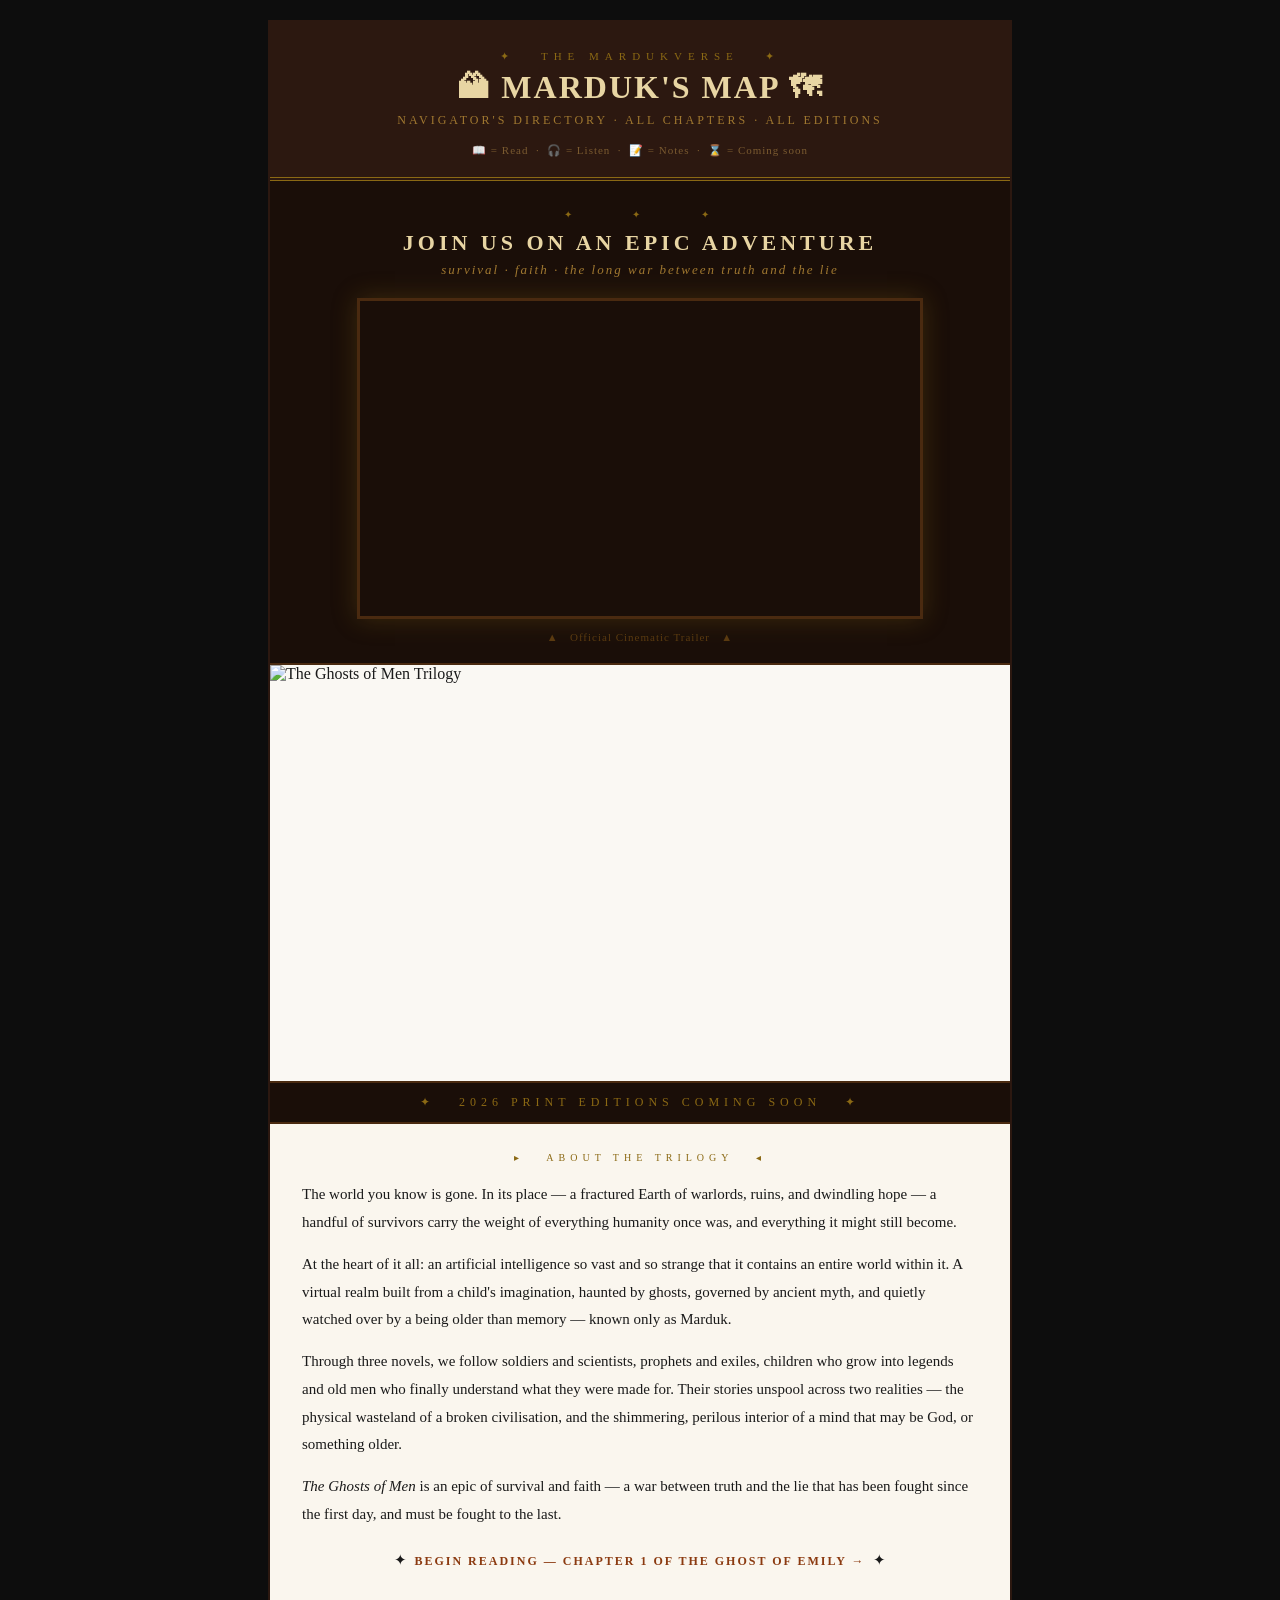
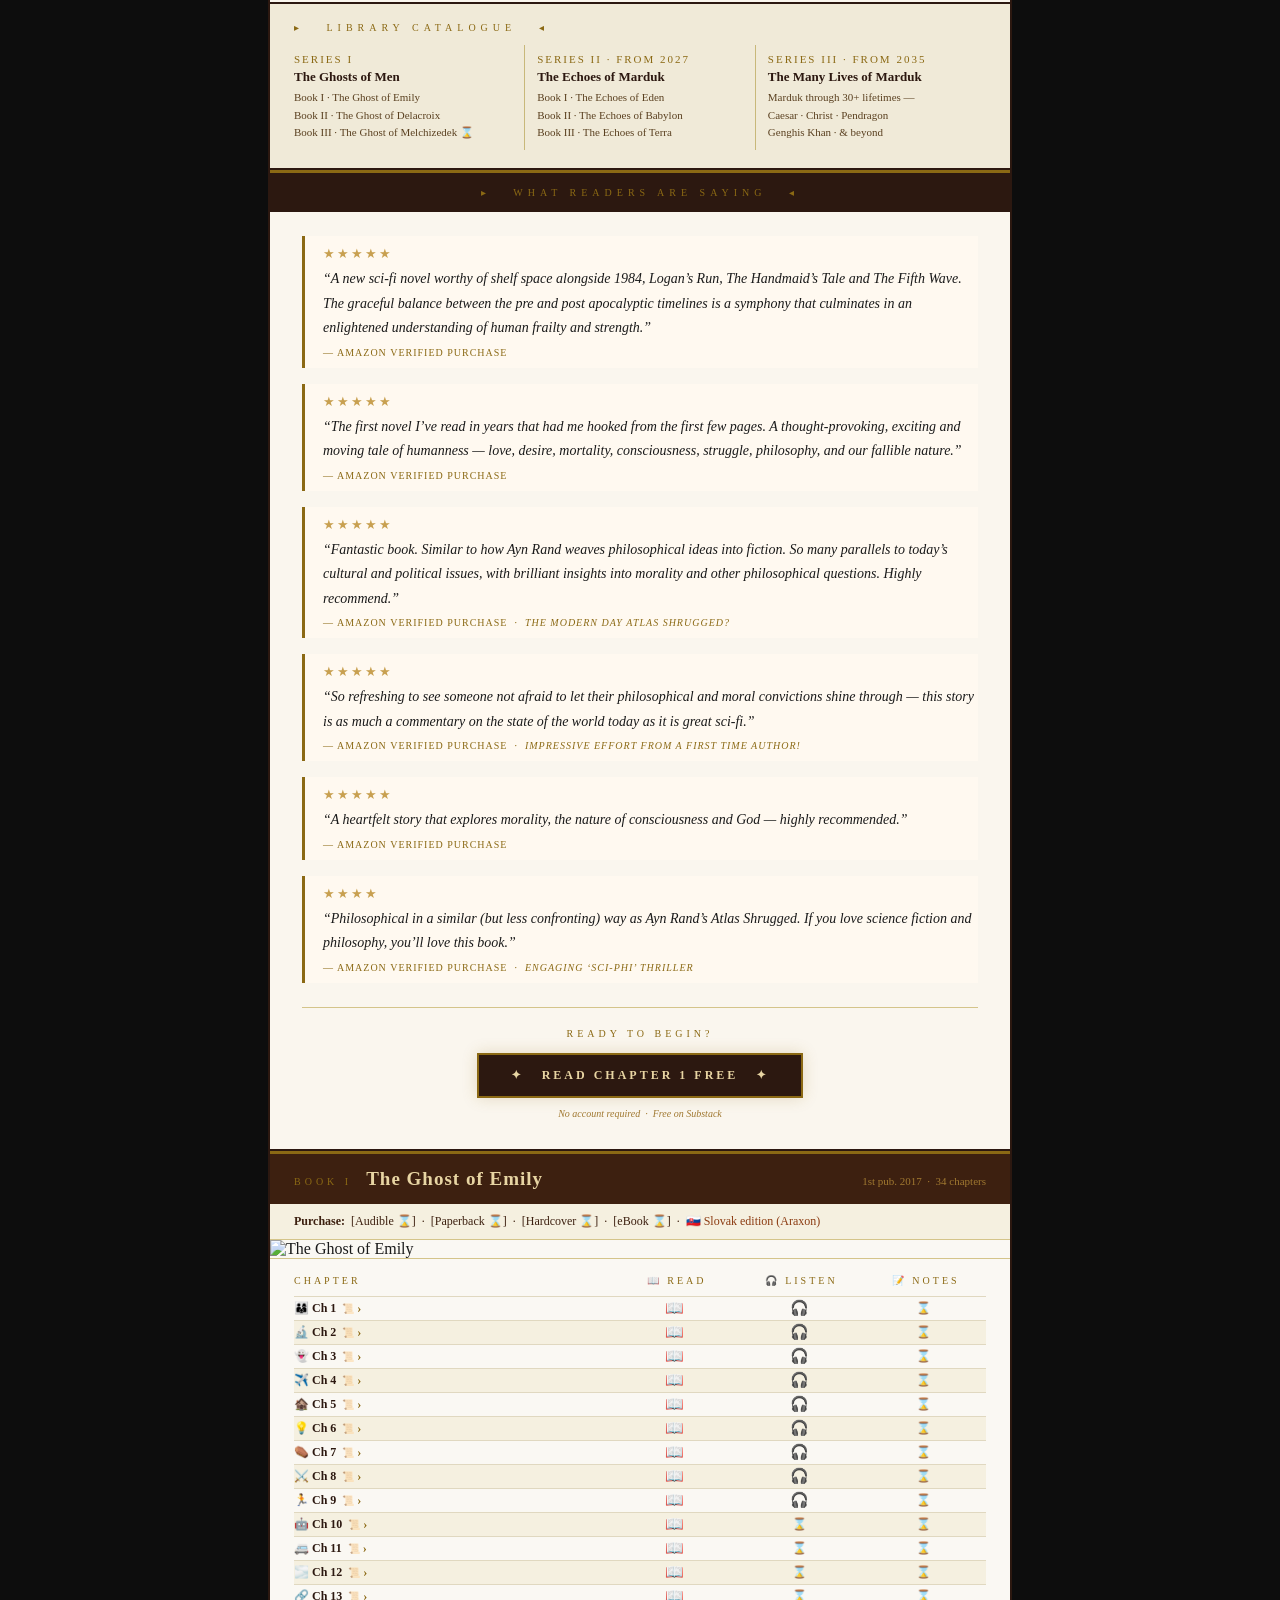
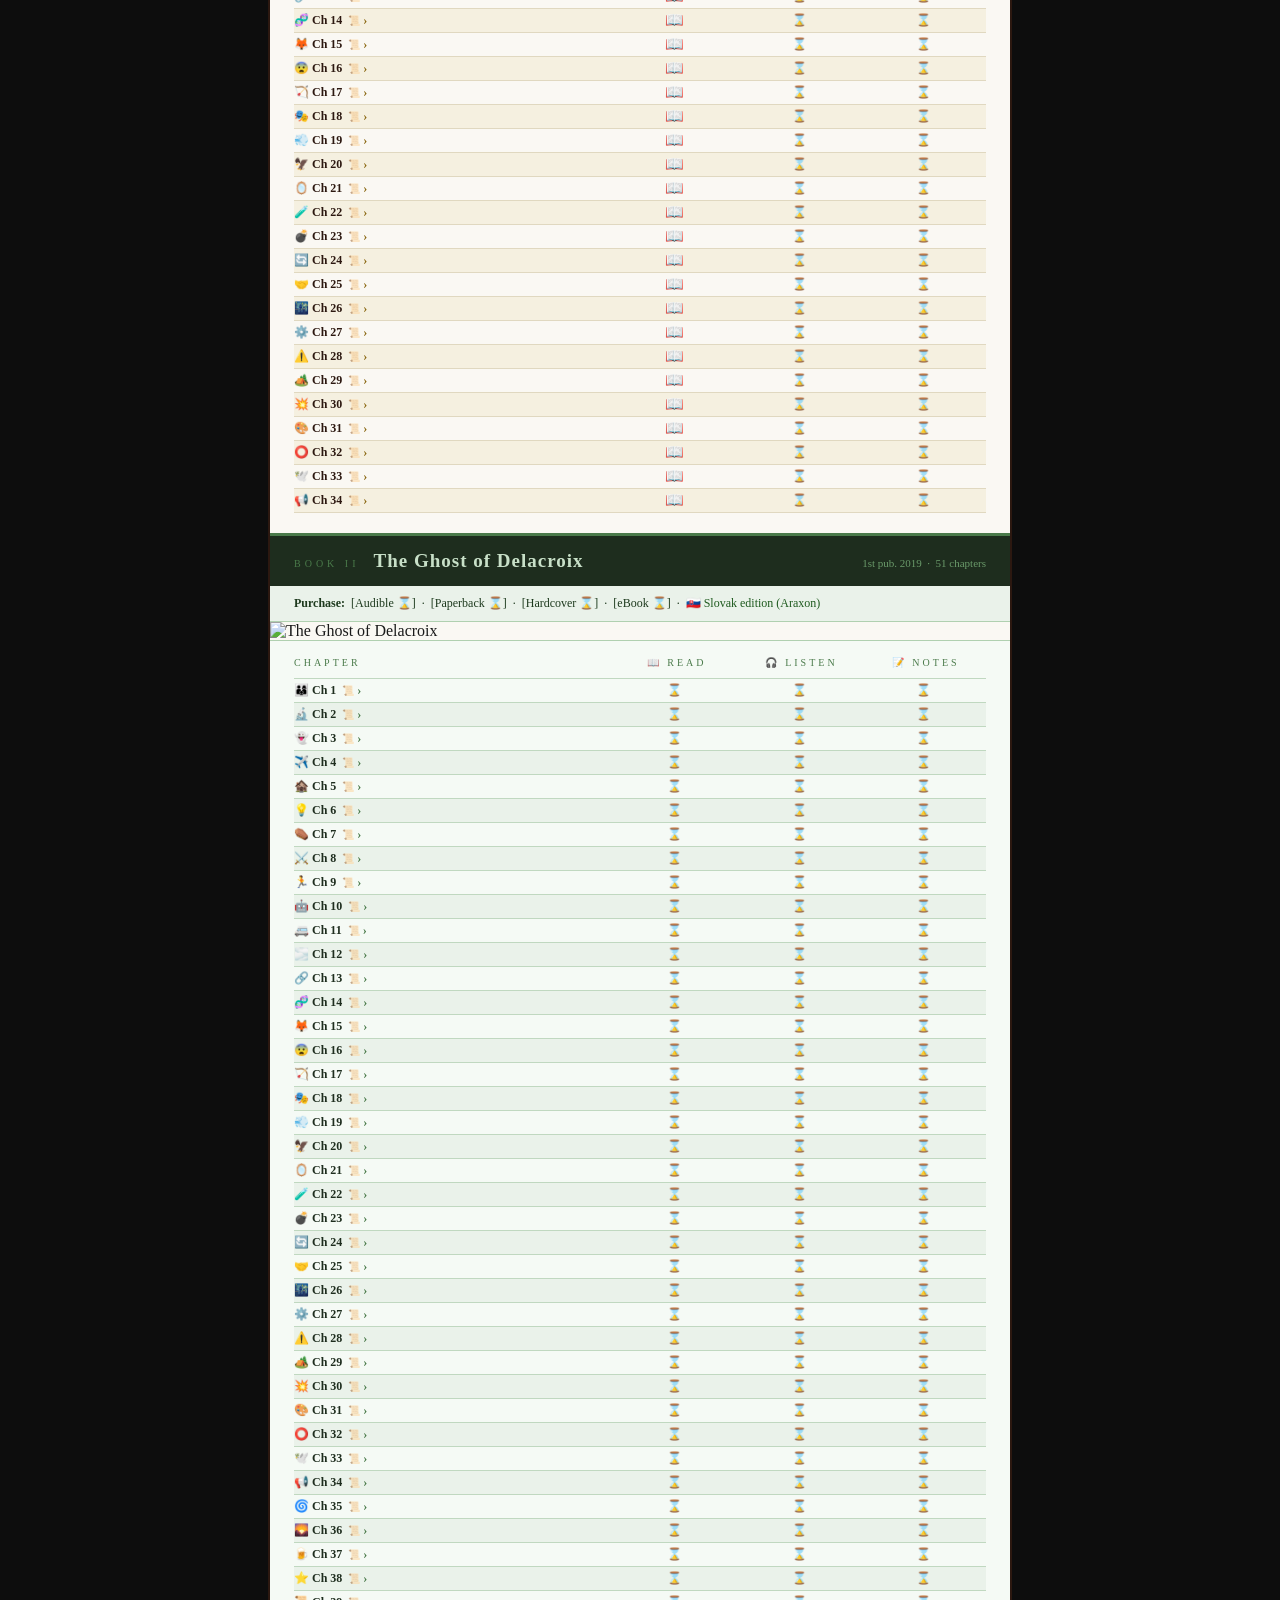
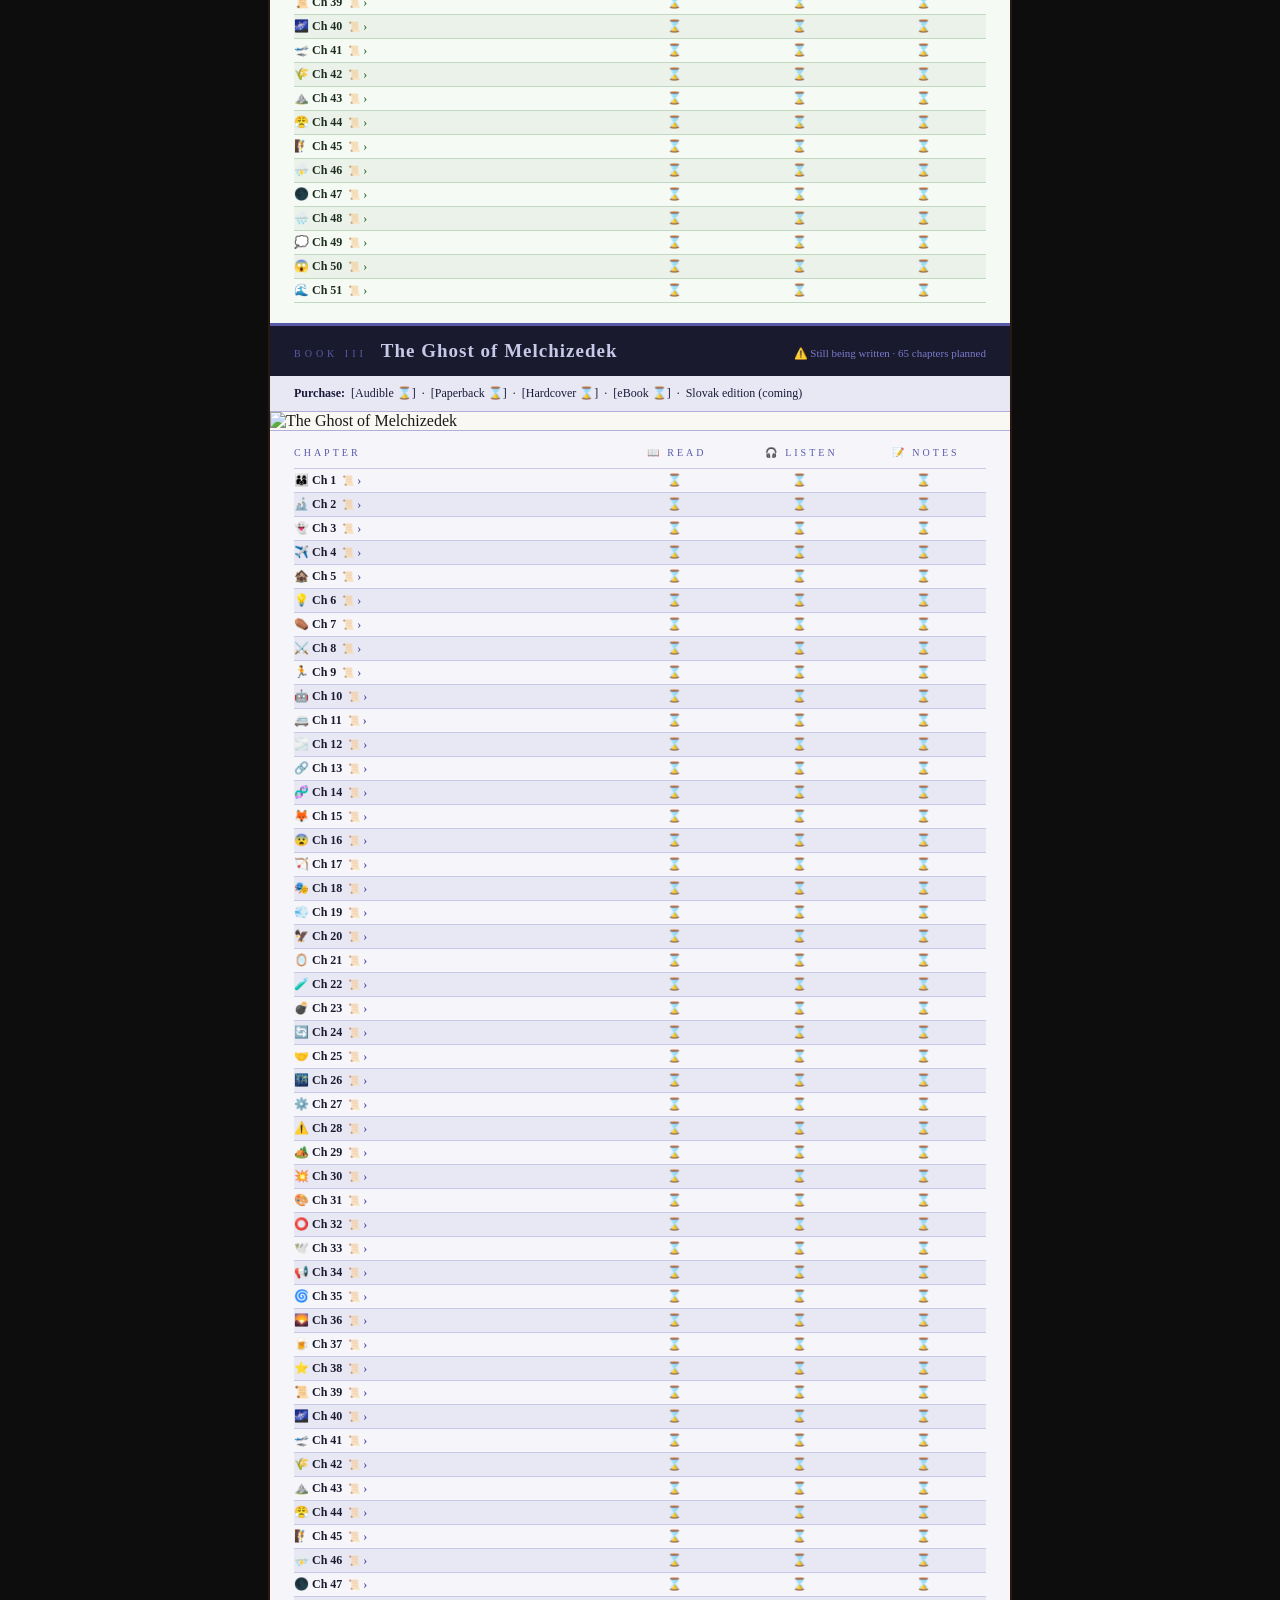
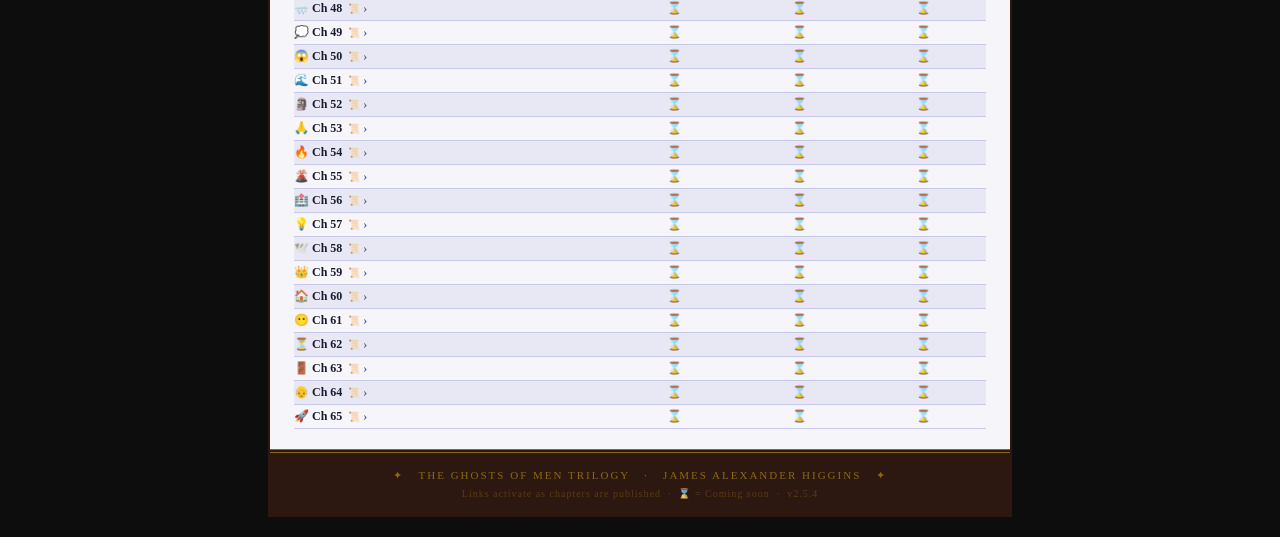
==== index.html @ 34f56d4f "Add files via upload" ====
<!DOCTYPE html>
<html lang="en">
<head>
<meta charset="UTF-8">
<meta name="viewport" content="width=device-width, initial-scale=1.0">
<title>🏔 Marduk's Map — The Ghosts of Men Trilogy</title>
<link rel="icon" type="image/x-icon" href="favicon.ico">
<link rel="icon" type="image/png" sizes="32x32" href="favicon-32.png">
<link rel="icon" type="image/png" sizes="16x16" href="favicon-16.png">
<link rel="apple-touch-icon" sizes="180x180" href="favicon-180.png">
<style>
  body { background: #0d0d0d; margin: 0; padding: 20px; font-family: Georgia, serif; }
  details > summary { list-style: none; cursor: pointer; }
  details > summary::-webkit-details-marker { display: none; }
  details[open] summary .arr { transform: rotate(90deg); display: inline-block; }
  .arr { display: inline-block; transition: transform 0.2s; font-style: normal; color: #8b6914; }
  .b2 .arr { color: #4a7a4a; }
  .b3 .arr { color: #5a5aaa; }
  .synopsis { font-size: 11px; font-style: italic; color: #6a4020; padding: 3px 0 3px 16px; line-height: 1.5; }
  .b2 .synopsis { color: #2a4a2a; }
  .b3 .synopsis { color: #2a2a5a; }

  table.chtable { table-layout: fixed; }
  table.chtable td:nth-child(2),
  table.chtable td:nth-child(3),
  table.chtable td:nth-child(4) {
    text-align: center;
    padding-left: 0;
    padding-right: 0;
    overflow: hidden;
  }
  @media (max-width: 600px) {
    body { padding: 0 !important; }
    div[style*="max-width: 740px"] { border-left: none !important; border-right: none !important; }
    /* Masthead */
    div[style*="font-size: 32px"] { font-size: 22px !important; }
    /* Section padding */
    div[style*="padding: 28px 32px"] { padding: 16px 14px !important; }
    div[style*="padding:28px 32px"] { padding: 16px 14px !important; }
    div[style*="padding: 16px 24px 20px"] { padding: 10px 10px 14px !important; }
    div[style*="padding:16px 24px 20px"] { padding: 10px 10px 14px !important; }
    div[style*="padding: 18px 24px"] { padding: 10px 10px !important; }
    div[style*="padding:18px 24px"] { padding: 10px 10px !important; }
    div[style*="padding: 14px 24px"] { padding: 10px 10px !important; }
    div[style*="padding:14px 24px"] { padding: 10px 10px !important; }
    div[style*="padding: 10px 24px"] { padding: 8px 10px !important; }
    div[style*="padding:10px 24px"] { padding: 8px 10px !important; }
    div[style*="padding: 24px 32px"] { padding: 14px 12px !important; }
    div[style*="padding:24px 32px"] { padding: 14px 12px !important; }
    /* Library catalogue table — stack columns vertically */
    table[style*="width:100%"] tr { display: block; }
    td[style*="width:33%"] { display: block !important; width: 100% !important; border-right: none !important; border-bottom: 1px solid #c8b87a; padding: 8px 0 !important; }
    td[style*="width:33%"]:last-child { border-bottom: none; }
    /* Chapter tables — icon columns always centred, no padding squash */
    table.chtable td:nth-child(2),
    table.chtable td:nth-child(3),
    table.chtable td:nth-child(4) {
      text-align: center !important;
      padding-left: 0 !important;
      padding-right: 0 !important;
      overflow: hidden;
    }
    table.chtable td:nth-child(2) a,
    table.chtable td:nth-child(3) a,
    table.chtable td:nth-child(4) a {
      display: block;
      text-align: center;
    }
    /* Book header flex — wrap */
    div[style*="display:flex"] { flex-wrap: wrap; gap: 4px; }
    /* Video embed — full width already via % but ensure container */
    div[style*="max-width: 560px"] { max-width: 100% !important; }
    /* Review quotes */
    div[style*="border-left:3px solid #8b6914"] { margin-left: 0 !important; }
    /* CTA button */
    a[style*="padding:13px 32px"] { padding: 12px 16px !important; font-size: 11px !important; letter-spacing: 2px !important; }
    /* Body text sizes */
    div[style*="font-size: 15px"] { font-size: 13px !important; }
    div[style*="font-size:15px"] { font-size: 13px !important; }
  }
</style>
</head>
<body>

<div style="font-family: Georgia, 'Times New Roman', serif; color: #1a1a1a; max-width: 740px; margin: 0 auto; background: #faf8f3; border: 2px solid #2c1810; padding: 0;">

  <!-- MASTHEAD -->
  <div style="background: #2c1810; color: #e8d5a3; text-align: center; padding: 28px 20px 20px; border-bottom: 4px double #8b6914;">
    <div style="font-size: 11px; letter-spacing: 6px; text-transform: uppercase; color: #8b6914; margin-bottom: 8px;">✦ &nbsp; THE MARDUKVERSE &nbsp; ✦</div>
    <div style="font-size: 32px; font-weight: bold; letter-spacing: 2px; color: #e8d5a3; line-height: 1;">🏔 MARDUK'S MAP 🗺</div>
    <div style="font-size: 12px; letter-spacing: 3px; color: #a07830; margin-top: 10px; text-transform: uppercase;">Navigator's Directory · All Chapters · All Editions</div>
    <div style="margin-top: 16px; font-size: 11px; color: #7a5a30; letter-spacing: 1px;">📖 = Read &nbsp;·&nbsp; 🎧 = Listen &nbsp;·&nbsp; 📝 = Notes &nbsp;·&nbsp; ⌛ = Coming soon</div>
  </div>

  <!-- CALL TO ADVENTURE -->
  <div style="background: #1a0e08; color: #e8d5a3; text-align: center; padding: 28px 24px 20px; border-bottom: 2px solid #4a2a10;">
    <div style="font-size: 10px; letter-spacing: 8px; text-transform: uppercase; color: #8b6914; margin-bottom: 10px;">✦ &nbsp; &nbsp; ✦ &nbsp; &nbsp; ✦</div>
    <div style="font-size: 22px; font-weight: bold; letter-spacing: 4px; text-transform: uppercase; color: #e8d5a3; margin-bottom: 6px;">Join Us on an Epic Adventure</div>
    <div style="font-size: 13px; color: #a07830; letter-spacing: 2px; margin-bottom: 20px; font-style: italic;">survival · faith · the long war between truth and the lie</div>
    <div style="max-width: 560px; margin: 0 auto; border: 3px solid #4a2a10; box-shadow: 0 0 24px rgba(139,105,20,0.3);">
      <div style="position: relative; padding-bottom: 56.25%; height: 0; overflow: hidden;">
        <iframe src="https://www.youtube.com/embed/cgOUf2p-GvI" title="The Ghosts of Men — Official Cinematic Trailer" frameborder="0" allow="accelerometer; autoplay; clipboard-write; encrypted-media; gyroscope; picture-in-picture" allowfullscreen style="position: absolute; top: 0; left: 0; width: 100%; height: 100%;"></iframe>
      </div>
    </div>
    <div style="font-size: 11px; color: #5a3a10; margin-top: 12px; letter-spacing: 1px;">▲ &nbsp; Official Cinematic Trailer &nbsp; ▲</div>
  </div>

  <!-- BANNER IMAGE -->
  <div style="border-bottom: 2px solid #4a2a10;">
    <img src="https://substackcdn.com/image/fetch/$s_!s94i!,w_1456,c_limit,f_webp,q_auto:good,fl_progressive:steep/https%3A%2F%2Fsubstack-post-media.s3.amazonaws.com%2Fpublic%2Fimages%2Fa568f1f9-814c-4420-9ad8-8e58fee4959e_1920x1080.jpeg" alt="The Ghosts of Men Trilogy" style="width:100%; display:block; aspect-ratio:16/9; object-fit:cover;" />
    <div style="background: #1a0e08; text-align: center; padding: 12px 20px; border-top: 2px solid #4a2a10;">
      <div style="font-size: 12px; letter-spacing: 5px; text-transform: uppercase; color: #8b6914;">✦ &nbsp; 2026 Print Editions Coming Soon &nbsp; ✦</div>
    </div>
  </div>

  <!-- TRILOGY BLURB -->
  <div style="background: #faf6ee; border-bottom: 2px solid #2c1810; padding: 28px 32px;">
    <div style="font-size: 10px; letter-spacing: 5px; text-transform: uppercase; color: #8b6914; text-align: center; margin-bottom: 18px;">▸ &nbsp; About the Trilogy &nbsp; ◂</div>
    <div style="font-size: 15px; line-height: 1.85; color: #1a1a1a;">
      <p style="margin: 0 0 14px 0;">The world you know is gone. In its place — a fractured Earth of warlords, ruins, and dwindling hope — a handful of survivors carry the weight of everything humanity once was, and everything it might still become.</p>
      <p style="margin: 0 0 14px 0;">At the heart of it all: an artificial intelligence so vast and so strange that it contains an entire world within it. A virtual realm built from a child's imagination, haunted by ghosts, governed by ancient myth, and quietly watched over by a being older than memory — known only as Marduk.</p>
      <p style="margin: 0 0 14px 0;">Through three novels, we follow soldiers and scientists, prophets and exiles, children who grow into legends and old men who finally understand what they were made for. Their stories unspool across two realities — the physical wasteland of a broken civilisation, and the shimmering, perilous interior of a mind that may be God, or something older.</p>
      <p style="margin: 0 0 18px 0;"><em>The Ghosts of Men</em> is an epic of survival and faith — a war between truth and the lie that has been fought since the first day, and must be fought to the last.</p>
      <p style="margin: 0; text-align: center;">
        ✦ &nbsp;<a href="https://jamesalexanderhiggins.substack.com/p/the-ghost-of-emily-chapter-1" style="color: #8b3a10; text-decoration: none; font-weight: bold; letter-spacing: 2px; text-transform: uppercase; font-size: 12px;">Begin Reading — Chapter 1 of The Ghost of Emily →</a>&nbsp; ✦
      </p>
    </div>
  </div>

  <!-- SERIES OVERVIEW -->
  <div style="background: #f0ead8; border-bottom: 2px solid #2c1810; padding: 18px 24px;">
    <div style="font-size: 10px; letter-spacing: 5px; text-transform: uppercase; color: #8b6914; margin-bottom: 12px;">▸ &nbsp; LIBRARY CATALOGUE &nbsp; ◂</div>
    <table style="width:100%; border-collapse:collapse;">
      <tr>
        <td style="width:33%; vertical-align:top; padding:8px 12px 8px 0; border-right:1px solid #c8b87a;">
          <div style="font-size:11px; letter-spacing:2px; color:#8b6914; text-transform:uppercase; margin-bottom:4px;">Series I</div>
          <div style="font-size:13px; font-weight:bold; color:#2c1810;">The Ghosts of Men</div>
          <div style="font-size:11px; color:#5a4020; margin-top:4px; line-height:1.6;">Book I · The Ghost of Emily<br>Book II · The Ghost of Delacroix<br>Book III · The Ghost of Melchizedek ⌛</div>
        </td>
        <td style="width:33%; vertical-align:top; padding:8px 12px; border-right:1px solid #c8b87a;">
          <div style="font-size:11px; letter-spacing:2px; color:#8b6914; text-transform:uppercase; margin-bottom:4px;">Series II · from 2027</div>
          <div style="font-size:13px; font-weight:bold; color:#2c1810;">The Echoes of Marduk</div>
          <div style="font-size:11px; color:#5a4020; margin-top:4px; line-height:1.6;">Book I · The Echoes of Eden<br>Book II · The Echoes of Babylon<br>Book III · The Echoes of Terra</div>
        </td>
        <td style="width:33%; vertical-align:top; padding:8px 0 8px 12px;">
          <div style="font-size:11px; letter-spacing:2px; color:#8b6914; text-transform:uppercase; margin-bottom:4px;">Series III · from 2035</div>
          <div style="font-size:13px; font-weight:bold; color:#2c1810;">The Many Lives of Marduk</div>
          <div style="font-size:11px; color:#5a4020; margin-top:4px; line-height:1.6;">Marduk through 30+ lifetimes —<br>Caesar · Christ · Pendragon<br>Genghis Khan · &amp; beyond</div>
        </td>
      </tr>
    </table>
  </div>


  <!-- ═══════════════════════════════════ -->
  <!-- READER REVIEWS                      -->
  <!-- ═══════════════════════════════════ -->

  <div style="background:#2c1810; color:#e8d5a3; padding:14px 24px; border-top:3px solid #8b6914; text-align:center;">
    <div style="font-size:10px; letter-spacing:5px; text-transform:uppercase; color:#8b6914;">&#9656; &nbsp; What Readers Are Saying &nbsp; &#9666;</div>
  </div>

  <div style="background:#faf6ee; border-bottom:2px solid #2c1810; padding:24px 32px;">

    <div style="border-left:3px solid #8b6914; padding:10px 0 10px 18px; margin-bottom:16px; background:#fff9f0;">
      <div style="font-size:13px; color:#c8a050; letter-spacing:2px; margin-bottom:5px;">&#9733;&#9733;&#9733;&#9733;&#9733;</div>
      <div style="font-size:14px; line-height:1.75; color:#1a1a1a; font-style:italic;">&ldquo;A new sci-fi novel worthy of shelf space alongside <em>1984</em>, <em>Logan&rsquo;s Run</em>, <em>The Handmaid&rsquo;s Tale</em> and <em>The Fifth Wave</em>. The graceful balance between the pre and post apocalyptic timelines is a symphony that culminates in an enlightened understanding of human frailty and strength.&rdquo;</div>
      <div style="font-size:10px; color:#8b6914; margin-top:6px; letter-spacing:1px; text-transform:uppercase;">&#8212; Amazon Verified Purchase</div>
    </div>

    <div style="border-left:3px solid #8b6914; padding:10px 0 10px 18px; margin-bottom:16px; background:#fff9f0;">
      <div style="font-size:13px; color:#c8a050; letter-spacing:2px; margin-bottom:5px;">&#9733;&#9733;&#9733;&#9733;&#9733;</div>
      <div style="font-size:14px; line-height:1.75; color:#1a1a1a; font-style:italic;">&ldquo;The first novel I&rsquo;ve read in years that had me hooked from the first few pages. A thought-provoking, exciting and moving tale of humanness &mdash; love, desire, mortality, consciousness, struggle, philosophy, and our fallible nature.&rdquo;</div>
      <div style="font-size:10px; color:#8b6914; margin-top:6px; letter-spacing:1px; text-transform:uppercase;">&#8212; Amazon Verified Purchase</div>
    </div>

    <div style="border-left:3px solid #8b6914; padding:10px 0 10px 18px; margin-bottom:16px; background:#fff9f0;">
      <div style="font-size:13px; color:#c8a050; letter-spacing:2px; margin-bottom:5px;">&#9733;&#9733;&#9733;&#9733;&#9733;</div>
      <div style="font-size:14px; line-height:1.75; color:#1a1a1a; font-style:italic;">&ldquo;Fantastic book. Similar to how Ayn Rand weaves philosophical ideas into fiction. So many parallels to today&rsquo;s cultural and political issues, with brilliant insights into morality and other philosophical questions. Highly recommend.&rdquo;</div>
      <div style="font-size:10px; color:#8b6914; margin-top:6px; letter-spacing:1px; text-transform:uppercase;">&#8212; Amazon Verified Purchase &nbsp;&middot;&nbsp; <em>The modern day Atlas Shrugged?</em></div>
    </div>

    <div style="border-left:3px solid #8b6914; padding:10px 0 10px 18px; margin-bottom:16px; background:#fff9f0;">
      <div style="font-size:13px; color:#c8a050; letter-spacing:2px; margin-bottom:5px;">&#9733;&#9733;&#9733;&#9733;&#9733;</div>
      <div style="font-size:14px; line-height:1.75; color:#1a1a1a; font-style:italic;">&ldquo;So refreshing to see someone not afraid to let their philosophical and moral convictions shine through &mdash; this story is as much a commentary on the state of the world today as it is great sci-fi.&rdquo;</div>
      <div style="font-size:10px; color:#8b6914; margin-top:6px; letter-spacing:1px; text-transform:uppercase;">&#8212; Amazon Verified Purchase &nbsp;&middot;&nbsp; <em>Impressive effort from a first time author!</em></div>
    </div>

    <div style="border-left:3px solid #8b6914; padding:10px 0 10px 18px; margin-bottom:16px; background:#fff9f0;">
      <div style="font-size:13px; color:#c8a050; letter-spacing:2px; margin-bottom:5px;">&#9733;&#9733;&#9733;&#9733;&#9733;</div>
      <div style="font-size:14px; line-height:1.75; color:#1a1a1a; font-style:italic;">&ldquo;A heartfelt story that explores morality, the nature of consciousness and God &mdash; highly recommended.&rdquo;</div>
      <div style="font-size:10px; color:#8b6914; margin-top:6px; letter-spacing:1px; text-transform:uppercase;">&#8212; Amazon Verified Purchase</div>
    </div>

    <div style="border-left:3px solid #8b6914; padding:10px 0 10px 18px; margin-bottom:24px; background:#fff9f0;">
      <div style="font-size:13px; color:#c8a050; letter-spacing:2px; margin-bottom:5px;">&#9733;&#9733;&#9733;&#9733;</div>
      <div style="font-size:14px; line-height:1.75; color:#1a1a1a; font-style:italic;">&ldquo;Philosophical in a similar (but less confronting) way as Ayn Rand&rsquo;s <em>Atlas Shrugged</em>. If you love science fiction and philosophy, you&rsquo;ll love this book.&rdquo;</div>
      <div style="font-size:10px; color:#8b6914; margin-top:6px; letter-spacing:1px; text-transform:uppercase;">&#8212; Amazon Verified Purchase &nbsp;&middot;&nbsp; <em>Engaging &lsquo;sci-phi&rsquo; thriller</em></div>
    </div>

    <div style="text-align:center; padding:20px 0 6px; border-top:1px solid #d4c48a;">
      <div style="font-size:10px; color:#8b6914; letter-spacing:4px; text-transform:uppercase; margin-bottom:14px;">Ready to begin?</div>
      <a href="https://jamesalexanderhiggins.substack.com/p/the-ghost-of-emily-chapter-1" style="display:inline-block; background:#2c1810; color:#e8d5a3; text-decoration:none; font-weight:bold; letter-spacing:3px; text-transform:uppercase; font-size:12px; padding:13px 32px; border:2px solid #8b6914; box-shadow:0 0 16px rgba(139,105,20,0.2);">&#10022; &nbsp; Read Chapter 1 Free &nbsp; &#10022;</a>
      <div style="font-size:10px; color:#a07830; margin-top:10px; font-style:italic;">No account required &nbsp;&middot;&nbsp; Free on Substack</div>
    </div>

  </div>

  <!-- ═══════════════════════════════════ -->
  <!-- BOOK I — THE GHOST OF EMILY        -->
  <!-- ═══════════════════════════════════ -->

  <div style="background:#3d2010; color:#e8d5a3; padding:14px 24px; border-top:3px solid #8b6914; display:flex; align-items:baseline;">
    <span style="font-size:10px; letter-spacing:4px; text-transform:uppercase; color:#8b6914; margin-right:14px;">Book I</span>
    <span style="font-size:19px; font-weight:bold; letter-spacing:1px;">The Ghost of Emily</span>
    <span style="margin-left:auto; font-size:11px; color:#a07830;">1st pub. 2017 &nbsp;·&nbsp; 34 chapters</span>
  </div>
  <div style="background:#f5f0e0; padding:10px 24px; border-bottom:1px solid #d4c48a; font-size:12px; color:#3d2010;">
    <strong>Purchase:</strong> &nbsp;[Audible ⌛] &nbsp;·&nbsp; [Paperback ⌛] &nbsp;·&nbsp; [Hardcover ⌛] &nbsp;·&nbsp; [eBook ⌛] &nbsp;·&nbsp;
    <a href="https://www.araxon.sk/duch-emily" style="color:#8b3a10; text-decoration:none;">🇸🇰 Slovak edition (Araxon)</a>
  </div>
  <div style="border-bottom:1px solid #d4c48a;">
    <img src="https://raw.githubusercontent.com/jamesalexanderhiggins/marduk/refs/heads/main/the-ghost-emily-banner.jpg.jpg" alt="The Ghost of Emily" style="width:100%; display:block; height:auto;" />
  </div>

  <div style="padding:16px 24px 20px; background:#faf8f3;">
    <table class="chtable" style="width:100%; border-collapse:collapse; font-size:12px; table-layout:fixed;">
      <colgroup><col style="width:46%;"><col style="width:18%;"><col style="width:18%;"><col style="width:18%;"></colgroup>
      <thead><tr>
        <td style="font-size:10px; letter-spacing:3px; color:#8b6914; text-transform:uppercase; padding:0 0 10px 0;">Chapter</td>
        <td style="font-size:10px; letter-spacing:3px; color:#8b6914; text-transform:uppercase; padding:0 0 10px 4px; text-align:center;">📖 Read</td>
        <td style="font-size:10px; letter-spacing:3px; color:#8b6914; text-transform:uppercase; padding:0 0 10px 4px; text-align:center;">🎧 Listen</td>
        <td style="font-size:10px; letter-spacing:3px; color:#8b6914; text-transform:uppercase; padding:0 0 10px 4px; text-align:center;">📝 Notes</td>
      </tr></thead>
      <tbody>

<tr style="border-top:1px solid #e0d8c0;"><td style="padding:4px 0;"><details><summary style="font-weight:bold; color:#2c1810;">👨‍👩‍👦 Ch 1 &nbsp;<span style="font-size:10px;opacity:0.6;">📜</span> <span class="arr">›</span></summary><div class="synopsis">The Thorne family and their troubling dysfunction.</div></details></td><td style="text-align:center;"><a href="https://jamesalexanderhiggins.substack.com/p/the-ghost-of-emily-chapter-1" style="color:#3d2010;text-decoration:none;font-size:15px;">📖</a></td><td style="text-align:center;"><a href="https://jamesalexanderhiggins.substack.com/p/the-ghost-of-emily-chapter-01-audiobook" style="color:#3d2010;text-decoration:none;font-size:15px;">🎧</a></td><td style="text-align:center;color:#ccc;">⌛</td></tr>

<tr style="border-top:1px solid #e0d8c0;background:#f5f0e0;"><td style="padding:4px 0;"><details><summary style="font-weight:bold; color:#2c1810;">🔬 Ch 2 &nbsp;<span style="font-size:10px;opacity:0.6;">📜</span> <span class="arr">›</span></summary><div class="synopsis">Doctor Marcus Hamlin lets a friend in on his secret treasure.</div></details></td><td style="text-align:center;"><a href="https://jamesalexanderhiggins.substack.com/p/the-ghost-of-emily-chapter-2" style="color:#3d2010;text-decoration:none;font-size:15px;">📖</a></td><td style="text-align:center;"><a href="https://jamesalexanderhiggins.substack.com/p/the-ghost-of-emily-chapter-02-audiobook" style="color:#3d2010;text-decoration:none;font-size:15px;">🎧</a></td><td style="text-align:center;color:#ccc;">⌛</td></tr>

<tr style="border-top:1px solid #e0d8c0;"><td style="padding:4px 0;"><details><summary style="font-weight:bold; color:#2c1810;">👻 Ch 3 &nbsp;<span style="font-size:10px;opacity:0.6;">📜</span> <span class="arr">›</span></summary><div class="synopsis">A spectre lights up the night, and a shot is fired.</div></details></td><td style="text-align:center;"><a href="https://jamesalexanderhiggins.substack.com/p/the-ghost-of-emily-chapter-3" style="color:#3d2010;text-decoration:none;font-size:15px;">📖</a></td><td style="text-align:center;"><a href="https://jamesalexanderhiggins.substack.com/p/the-ghost-of-emily-chapter-03-audiobook" style="color:#3d2010;text-decoration:none;font-size:15px;">🎧</a></td><td style="text-align:center;color:#ccc;">⌛</td></tr>

<tr style="border-top:1px solid #e0d8c0;background:#f5f0e0;"><td style="padding:4px 0;"><details><summary style="font-weight:bold; color:#2c1810;">✈️ Ch 4 &nbsp;<span style="font-size:10px;opacity:0.6;">📜</span> <span class="arr">›</span></summary><div class="synopsis">Marcus Hamlin is blindfolded and flown off the grid.</div></details></td><td style="text-align:center;"><a href="https://jamesalexanderhiggins.substack.com/p/the-ghost-of-emily-chapter-04" style="color:#3d2010;text-decoration:none;font-size:15px;">📖</a></td><td style="text-align:center;"><a href="https://jamesalexanderhiggins.substack.com/p/the-ghost-of-emily-chapter-04-audiobook" style="color:#3d2010;text-decoration:none;font-size:15px;">🎧</a></td><td style="text-align:center;color:#ccc;">⌛</td></tr>

<tr style="border-top:1px solid #e0d8c0;"><td style="padding:4px 0;"><details><summary style="font-weight:bold; color:#2c1810;">🏚️ Ch 5 &nbsp;<span style="font-size:10px;opacity:0.6;">📜</span> <span class="arr">›</span></summary><div class="synopsis">Jake and the children discover the vestiges of civilisation.</div></details></td><td style="text-align:center;"><a href="https://jamesalexanderhiggins.substack.com/p/the-ghost-of-emily-chapter-5" style="color:#3d2010;text-decoration:none;font-size:15px;">📖</a></td><td style="text-align:center;"><a href="https://jamesalexanderhiggins.substack.com/p/the-ghost-of-emily-chapter-05-audiobook" style="color:#3d2010;text-decoration:none;font-size:15px;">🎧</a></td><td style="text-align:center;color:#ccc;">⌛</td></tr>

<tr style="border-top:1px solid #e0d8c0;background:#f5f0e0;"><td style="padding:4px 0;"><details><summary style="font-weight:bold; color:#2c1810;">💡 Ch 6 &nbsp;<span style="font-size:10px;opacity:0.6;">📜</span> <span class="arr">›</span></summary><div class="synopsis">The mysterious new employer is revealed in a dazzling demonstration.</div></details></td><td style="text-align:center;"><a href="https://jamesalexanderhiggins.substack.com/p/the-ghost-of-emily-chapter-6" style="color:#3d2010;text-decoration:none;font-size:15px;">📖</a></td><td style="text-align:center;"><a href="https://jamesalexanderhiggins.substack.com/p/the-ghost-of-emily-chapter-06-audiobook" style="color:#3d2010;text-decoration:none;font-size:15px;">🎧</a></td><td style="text-align:center;color:#ccc;">⌛</td></tr>

<tr style="border-top:1px solid #e0d8c0;"><td style="padding:4px 0;"><details><summary style="font-weight:bold; color:#2c1810;">⚰️ Ch 7 &nbsp;<span style="font-size:10px;opacity:0.6;">📜</span> <span class="arr">›</span></summary><div class="synopsis">A mausoleum as sanctuary becomes an anteroom to tragedy.</div></details></td><td style="text-align:center;"><a href="https://jamesalexanderhiggins.substack.com/p/the-ghost-of-emily-chapter-7" style="color:#3d2010;text-decoration:none;font-size:15px;">📖</a></td><td style="text-align:center;"><a href="https://jamesalexanderhiggins.substack.com/p/the-ghost-of-emily-chapter-07-audiobook" style="color:#3d2010;text-decoration:none;font-size:15px;">🎧</a></td><td style="text-align:center;color:#ccc;">⌛</td></tr>

<tr style="border-top:1px solid #e0d8c0;background:#f5f0e0;"><td style="padding:4px 0;"><details><summary style="font-weight:bold; color:#2c1810;">⚔️ Ch 8 &nbsp;<span style="font-size:10px;opacity:0.6;">📜</span> <span class="arr">›</span></summary><div class="synopsis">Academic war is declared and alliances are established.</div></details></td><td style="text-align:center;"><a href="https://jamesalexanderhiggins.substack.com/p/the-ghost-of-emily-chapter8" style="color:#3d2010;text-decoration:none;font-size:15px;">📖</a></td><td style="text-align:center;"><a href="https://jamesalexanderhiggins.substack.com/p/the-ghost-of-emily-chapter-08-audiobook" style="color:#3d2010;text-decoration:none;font-size:15px;">🎧</a></td><td style="text-align:center;color:#ccc;">⌛</td></tr>

<tr style="border-top:1px solid #e0d8c0;"><td style="padding:4px 0;"><details><summary style="font-weight:bold; color:#2c1810;">🏃 Ch 9 &nbsp;<span style="font-size:10px;opacity:0.6;">📜</span> <span class="arr">›</span></summary><div class="synopsis">A desperate father runs himself straight into captivity.</div></details></td><td style="text-align:center;"><a href="https://jamesalexanderhiggins.substack.com/p/the-ghost-of-emily-chapter-9" style="color:#3d2010;text-decoration:none;font-size:15px;">📖</a></td><td style="text-align:center;"><a href="https://jamesalexanderhiggins.substack.com/p/the-ghost-of-emily-chapter-09-audiobook" style="color:#3d2010;text-decoration:none;font-size:15px;">🎧</a></td><td style="text-align:center;color:#ccc;">⌛</td></tr>

<tr style="border-top:1px solid #e0d8c0;background:#f5f0e0;"><td style="padding:4px 0;"><details><summary style="font-weight:bold; color:#2c1810;">🤖 Ch 10 &nbsp;<span style="font-size:10px;opacity:0.6;">📜</span> <span class="arr">›</span></summary><div class="synopsis">Two geeks in a pod discuss Asimovian ethics.</div></details></td><td style="text-align:center;"><a href="https://jamesalexanderhiggins.substack.com/p/the-ghost-of-emily-chapter-10-30e" style="color:#3d2010;text-decoration:none;font-size:15px;">📖</a></td><td style="text-align:center;color:#ccc;">⌛</td><td style="text-align:center;color:#ccc;">⌛</td></tr>

<tr style="border-top:1px solid #e0d8c0;"><td style="padding:4px 0;"><details><summary style="font-weight:bold; color:#2c1810;">🚐 Ch 11 &nbsp;<span style="font-size:10px;opacity:0.6;">📜</span> <span class="arr">›</span></summary><div class="synopsis">A mythical house on wheels is discovered and an ally made.</div></details></td><td style="text-align:center;"><a href="https://jamesalexanderhiggins.substack.com/p/the-ghost-of-emily-chapter-11" style="color:#3d2010;text-decoration:none;font-size:15px;">📖</a></td><td style="text-align:center;color:#ccc;">⌛</td><td style="text-align:center;color:#ccc;">⌛</td></tr>

<tr style="border-top:1px solid #e0d8c0;background:#f5f0e0;"><td style="padding:4px 0;"><details><summary style="font-weight:bold; color:#2c1810;">🌫️ Ch 12 &nbsp;<span style="font-size:10px;opacity:0.6;">📜</span> <span class="arr">›</span></summary><div class="synopsis">Seedy prospects gain solidity and cloudy vision gains hope.</div></details></td><td style="text-align:center;"><a href="https://jamesalexanderhiggins.substack.com/p/the-ghost-of-emily-chapter-12" style="color:#3d2010;text-decoration:none;font-size:15px;">📖</a></td><td style="text-align:center;color:#ccc;">⌛</td><td style="text-align:center;color:#ccc;">⌛</td></tr>

<tr style="border-top:1px solid #e0d8c0;"><td style="padding:4px 0;"><details><summary style="font-weight:bold; color:#2c1810;">🔗 Ch 13 &nbsp;<span style="font-size:10px;opacity:0.6;">📜</span> <span class="arr">›</span></summary><div class="synopsis">Jake meets his captor — and a surprising old friend.</div></details></td><td style="text-align:center;"><a href="https://jamesalexanderhiggins.substack.com/p/the-ghost-of-emily-chapter-13" style="color:#3d2010;text-decoration:none;font-size:15px;">📖</a></td><td style="text-align:center;color:#ccc;">⌛</td><td style="text-align:center;color:#ccc;">⌛</td></tr>

<tr style="border-top:1px solid #e0d8c0;background:#f5f0e0;"><td style="padding:4px 0;"><details><summary style="font-weight:bold; color:#2c1810;">🧬 Ch 14 &nbsp;<span style="font-size:10px;opacity:0.6;">📜</span> <span class="arr">›</span></summary><div class="synopsis">The future of humanity pivots in a tiny cube.</div></details></td><td style="text-align:center;"><a href="https://jamesalexanderhiggins.substack.com/p/the-ghost-of-emily-chapter-14" style="color:#3d2010;text-decoration:none;font-size:15px;">📖</a></td><td style="text-align:center;color:#ccc;">⌛</td><td style="text-align:center;color:#ccc;">⌛</td></tr>

<tr style="border-top:1px solid #e0d8c0;"><td style="padding:4px 0;"><details><summary style="font-weight:bold; color:#2c1810;">🦊 Ch 15 &nbsp;<span style="font-size:10px;opacity:0.6;">📜</span> <span class="arr">›</span></summary><div class="synopsis">Reynard the trickster attempts to charm our hero.</div></details></td><td style="text-align:center;"><a href="https://jamesalexanderhiggins.substack.com/p/the-ghost-of-emily-chapter-15" style="color:#3d2010;text-decoration:none;font-size:15px;">📖</a></td><td style="text-align:center;color:#ccc;">⌛</td><td style="text-align:center;color:#ccc;">⌛</td></tr>

<tr style="border-top:1px solid #e0d8c0;background:#f5f0e0;"><td style="padding:4px 0;"><details><summary style="font-weight:bold; color:#2c1810;">😨 Ch 16 &nbsp;<span style="font-size:10px;opacity:0.6;">📜</span> <span class="arr">›</span></summary><div class="synopsis">The scientist begins to fear his own creation.</div></details></td><td style="text-align:center;"><a href="https://jamesalexanderhiggins.substack.com/p/the-ghost-of-emily-chapter-16" style="color:#3d2010;text-decoration:none;font-size:15px;">📖</a></td><td style="text-align:center;color:#ccc;">⌛</td><td style="text-align:center;color:#ccc;">⌛</td></tr>

<tr style="border-top:1px solid #e0d8c0;"><td style="padding:4px 0;"><details><summary style="font-weight:bold; color:#2c1810;">🏹 Ch 17 &nbsp;<span style="font-size:10px;opacity:0.6;">📜</span> <span class="arr">›</span></summary><div class="synopsis">Childhood friends make new acquaintance as huntress and prisoner.</div></details></td><td style="text-align:center;"><a href="https://jamesalexanderhiggins.substack.com/p/the-ghost-of-emily-chapter-17-9ff" style="color:#3d2010;text-decoration:none;font-size:15px;">📖</a></td><td style="text-align:center;color:#ccc;">⌛</td><td style="text-align:center;color:#ccc;">⌛</td></tr>

<tr style="border-top:1px solid #e0d8c0;background:#f5f0e0;"><td style="padding:4px 0;"><details><summary style="font-weight:bold; color:#2c1810;">🎭 Ch 18 &nbsp;<span style="font-size:10px;opacity:0.6;">📜</span> <span class="arr">›</span></summary><div class="synopsis">Codes of honour are broken with codes of deceit.</div></details></td><td style="text-align:center;"><a href="https://jamesalexanderhiggins.substack.com/p/the-ghost-of-emily-chapter-18-499" style="color:#3d2010;text-decoration:none;font-size:15px;">📖</a></td><td style="text-align:center;color:#ccc;">⌛</td><td style="text-align:center;color:#ccc;">⌛</td></tr>

<tr style="border-top:1px solid #e0d8c0;"><td style="padding:4px 0;"><details><summary style="font-weight:bold; color:#2c1810;">💨 Ch 19 &nbsp;<span style="font-size:10px;opacity:0.6;">📜</span> <span class="arr">›</span></summary><div class="synopsis">A journey to a land of dreams ends as mere vapour.</div></details></td><td style="text-align:center;"><a href="https://jamesalexanderhiggins.substack.com/p/the-ghost-of-emily-chapter-19" style="color:#3d2010;text-decoration:none;font-size:15px;">📖</a></td><td style="text-align:center;color:#ccc;">⌛</td><td style="text-align:center;color:#ccc;">⌛</td></tr>

<tr style="border-top:1px solid #e0d8c0;background:#f5f0e0;"><td style="padding:4px 0;"><details><summary style="font-weight:bold; color:#2c1810;">🦅 Ch 20 &nbsp;<span style="font-size:10px;opacity:0.6;">📜</span> <span class="arr">›</span></summary><div class="synopsis">A bird's-eye perspective reveals stranger horrors than foreknown.</div></details></td><td style="text-align:center;"><a href="https://jamesalexanderhiggins.substack.com/p/the-ghost-of-emily-chapter-20" style="color:#3d2010;text-decoration:none;font-size:15px;">📖</a></td><td style="text-align:center;color:#ccc;">⌛</td><td style="text-align:center;color:#ccc;">⌛</td></tr>

<tr style="border-top:1px solid #e0d8c0;"><td style="padding:4px 0;"><details><summary style="font-weight:bold; color:#2c1810;">🪞 Ch 21 &nbsp;<span style="font-size:10px;opacity:0.6;">📜</span> <span class="arr">›</span></summary><div class="synopsis">A monster sees a monster in the silhouette of a hero.</div></details></td><td style="text-align:center;"><a href="https://jamesalexanderhiggins.substack.com/p/the-ghost-of-emily-chapter-21" style="color:#3d2010;text-decoration:none;font-size:15px;">📖</a></td><td style="text-align:center;color:#ccc;">⌛</td><td style="text-align:center;color:#ccc;">⌛</td></tr>

<tr style="border-top:1px solid #e0d8c0;background:#f5f0e0;"><td style="padding:4px 0;"><details><summary style="font-weight:bold; color:#2c1810;">🧪 Ch 22 &nbsp;<span style="font-size:10px;opacity:0.6;">📜</span> <span class="arr">›</span></summary><div class="synopsis">Doctor as Father meets Abomination as Daughter.</div></details></td><td style="text-align:center;"><a href="https://jamesalexanderhiggins.substack.com/p/the-ghost-of-emily-chapter-22" style="color:#3d2010;text-decoration:none;font-size:15px;">📖</a></td><td style="text-align:center;color:#ccc;">⌛</td><td style="text-align:center;color:#ccc;">⌛</td></tr>

<tr style="border-top:1px solid #e0d8c0;"><td style="padding:4px 0;"><details><summary style="font-weight:bold; color:#2c1810;">💣 Ch 23 &nbsp;<span style="font-size:10px;opacity:0.6;">📜</span> <span class="arr">›</span></summary><div class="synopsis">A platoon of fools lays a petard upon which to hoist themselves.</div></details></td><td style="text-align:center;"><a href="https://jamesalexanderhiggins.substack.com/p/the-ghost-of-emily-chapter-23" style="color:#3d2010;text-decoration:none;font-size:15px;">📖</a></td><td style="text-align:center;color:#ccc;">⌛</td><td style="text-align:center;color:#ccc;">⌛</td></tr>

<tr style="border-top:1px solid #e0d8c0;background:#f5f0e0;"><td style="padding:4px 0;"><details><summary style="font-weight:bold; color:#2c1810;">🔄 Ch 24 &nbsp;<span style="font-size:10px;opacity:0.6;">📜</span> <span class="arr">›</span></summary><div class="synopsis">A journey repeats in reverse, as a disgruntled scientist goes home.</div></details></td><td style="text-align:center;"><a href="https://jamesalexanderhiggins.substack.com/p/the-ghost-of-emily-chapter-24" style="color:#3d2010;text-decoration:none;font-size:15px;">📖</a></td><td style="text-align:center;color:#ccc;">⌛</td><td style="text-align:center;color:#ccc;">⌛</td></tr>

<tr style="border-top:1px solid #e0d8c0;"><td style="padding:4px 0;"><details><summary style="font-weight:bold; color:#2c1810;">🤝 Ch 25 &nbsp;<span style="font-size:10px;opacity:0.6;">📜</span> <span class="arr">›</span></summary><div class="synopsis">Father and son are reunited, and safe.</div></details></td><td style="text-align:center;"><a href="https://jamesalexanderhiggins.substack.com/p/the-ghost-of-emily-chapter-25" style="color:#3d2010;text-decoration:none;font-size:15px;">📖</a></td><td style="text-align:center;color:#ccc;">⌛</td><td style="text-align:center;color:#ccc;">⌛</td></tr>

<tr style="border-top:1px solid #e0d8c0;background:#f5f0e0;"><td style="padding:4px 0;"><details><summary style="font-weight:bold; color:#2c1810;">🌃 Ch 26 &nbsp;<span style="font-size:10px;opacity:0.6;">📜</span> <span class="arr">›</span></summary><div class="synopsis">A New Yorker returns home to a city that, as it turns out, does sleep.</div></details></td><td style="text-align:center;"><a href="https://jamesalexanderhiggins.substack.com/p/the-ghost-of-emily-chapter-26" style="color:#3d2010;text-decoration:none;font-size:15px;">📖</a></td><td style="text-align:center;color:#ccc;">⌛</td><td style="text-align:center;color:#ccc;">⌛</td></tr>

<tr style="border-top:1px solid #e0d8c0;"><td style="padding:4px 0;"><details><summary style="font-weight:bold; color:#2c1810;">⚙️ Ch 27 &nbsp;<span style="font-size:10px;opacity:0.6;">📜</span> <span class="arr">›</span></summary><div class="synopsis">The wheels of fortune begin to turn for our troupe of would-be heroes.</div></details></td><td style="text-align:center;"><a href="https://jamesalexanderhiggins.substack.com/p/the-ghost-of-emily-chapter-27" style="color:#3d2010;text-decoration:none;font-size:15px;">📖</a></td><td style="text-align:center;color:#ccc;">⌛</td><td style="text-align:center;color:#ccc;">⌛</td></tr>

<tr style="border-top:1px solid #e0d8c0;background:#f5f0e0;"><td style="padding:4px 0;"><details><summary style="font-weight:bold; color:#2c1810;">⚠️ Ch 28 &nbsp;<span style="font-size:10px;opacity:0.6;">📜</span> <span class="arr">›</span></summary><div class="synopsis">All that glitters is anathema.</div></details></td><td style="text-align:center;"><a href="https://jamesalexanderhiggins.substack.com/p/the-ghost-of-emily-chapter-28" style="color:#3d2010;text-decoration:none;font-size:15px;">📖</a></td><td style="text-align:center;color:#ccc;">⌛</td><td style="text-align:center;color:#ccc;">⌛</td></tr>

<tr style="border-top:1px solid #e0d8c0;"><td style="padding:4px 0;"><details><summary style="font-weight:bold; color:#2c1810;">🏕️ Ch 29 &nbsp;<span style="font-size:10px;opacity:0.6;">📜</span> <span class="arr">›</span></summary><div class="synopsis">Our ragtag survivalists feel momentarily settled.</div></details></td><td style="text-align:center;"><a href="https://jamesalexanderhiggins.substack.com/p/the-ghost-of-emily-chapter-29" style="color:#3d2010;text-decoration:none;font-size:15px;">📖</a></td><td style="text-align:center;color:#ccc;">⌛</td><td style="text-align:center;color:#ccc;">⌛</td></tr>

<tr style="border-top:1px solid #e0d8c0;background:#f5f0e0;"><td style="padding:4px 0;"><details><summary style="font-weight:bold; color:#2c1810;">💥 Ch 30 &nbsp;<span style="font-size:10px;opacity:0.6;">📜</span> <span class="arr">›</span></summary><div class="synopsis">Civilisation as Marcus knows it, abruptly ends.</div></details></td><td style="text-align:center;"><a href="https://jamesalexanderhiggins.substack.com/p/the-ghost-of-emily-chapter-30" style="color:#3d2010;text-decoration:none;font-size:15px;">📖</a></td><td style="text-align:center;color:#ccc;">⌛</td><td style="text-align:center;color:#ccc;">⌛</td></tr>

<tr style="border-top:1px solid #e0d8c0;"><td style="padding:4px 0;"><details><summary style="font-weight:bold; color:#2c1810;">🎨 Ch 31 &nbsp;<span style="font-size:10px;opacity:0.6;">📜</span> <span class="arr">›</span></summary><div class="synopsis">True colours are vividly revealed and an unexpected ally emerges.</div></details></td><td style="text-align:center;"><a href="https://jamesalexanderhiggins.substack.com/p/the-ghost-of-emily-chapter-31" style="color:#3d2010;text-decoration:none;font-size:15px;">📖</a></td><td style="text-align:center;color:#ccc;">⌛</td><td style="text-align:center;color:#ccc;">⌛</td></tr>

<tr style="border-top:1px solid #e0d8c0;background:#f5f0e0;"><td style="padding:4px 0;"><details><summary style="font-weight:bold; color:#2c1810;">⭕ Ch 32 &nbsp;<span style="font-size:10px;opacity:0.6;">📜</span> <span class="arr">›</span></summary><div class="synopsis">A circle is complete, where old and young meet.</div></details></td><td style="text-align:center;"><a href="https://jamesalexanderhiggins.substack.com/p/chapter-32" style="color:#3d2010;text-decoration:none;font-size:15px;">📖</a></td><td style="text-align:center;color:#ccc;">⌛</td><td style="text-align:center;color:#ccc;">⌛</td></tr>

<tr style="border-top:1px solid #e0d8c0;"><td style="padding:4px 0;"><details><summary style="font-weight:bold; color:#2c1810;">🕊️ Ch 33 &nbsp;<span style="font-size:10px;opacity:0.6;">📜</span> <span class="arr">›</span></summary><div class="synopsis">A leap of faith into friendship leads to safe haven, and some answers.</div></details></td><td style="text-align:center;"><a href="https://jamesalexanderhiggins.substack.com/p/the-ghost-of-emily-chapter-33" style="color:#3d2010;text-decoration:none;font-size:15px;">📖</a></td><td style="text-align:center;color:#ccc;">⌛</td><td style="text-align:center;color:#ccc;">⌛</td></tr>

<tr style="border-top:1px solid #e0d8c0;border-bottom:1px solid #e0d8c0;background:#f5f0e0;"><td style="padding:4px 0;"><details><summary style="font-weight:bold; color:#2c1810;">📢 Ch 34 &nbsp;<span style="font-size:10px;opacity:0.6;">📜</span> <span class="arr">›</span></summary><div class="synopsis">The voice of Adam is clearly heard, and his purpose specifically declared.</div></details></td><td style="text-align:center;"><a href="https://jamesalexanderhiggins.substack.com/p/the-ghost-of-emily-chapter-34" style="color:#3d2010;text-decoration:none;font-size:15px;">📖</a></td><td style="text-align:center;color:#ccc;">⌛</td><td style="text-align:center;color:#ccc;">⌛</td></tr>

      </tbody>
    </table>
  </div>

  <!-- ═══════════════════════════════════ -->
  <!-- BOOK II — THE GHOST OF DELACROIX   -->
  <!-- ═══════════════════════════════════ -->

  <div class="b2" style="background:#1e2d1e; color:#c8e0c8; padding:14px 24px; border-top:3px solid #4a7a4a; display:flex; align-items:baseline;">
    <span style="font-size:10px; letter-spacing:4px; text-transform:uppercase; color:#4a7a4a; margin-right:14px;">Book II</span>
    <span style="font-size:19px; font-weight:bold; letter-spacing:1px;">The Ghost of Delacroix</span>
    <span style="margin-left:auto; font-size:11px; color:#6a9a6a;">1st pub. 2019 &nbsp;·&nbsp; 51 chapters</span>
  </div>
  <div style="background:#eaf2ea; padding:10px 24px; border-bottom:1px solid #b0d0b0; font-size:12px; color:#1e3a1e;">
    <strong>Purchase:</strong> &nbsp;[Audible ⌛] &nbsp;·&nbsp; [Paperback ⌛] &nbsp;·&nbsp; [Hardcover ⌛] &nbsp;·&nbsp; [eBook ⌛] &nbsp;·&nbsp;
    <a href="https://www.araxon.sk/duch-delacroixa" style="color:#1e5a1e; text-decoration:none;">🇸🇰 Slovak edition (Araxon)</a>
  </div>
  <div style="border-bottom:1px solid #b0d0b0;">
    <img src="https://raw.githubusercontent.com/jamesalexanderhiggins/marduk/refs/heads/main/the-ghost-delacroix-banner.jpg.jpg" alt="The Ghost of Delacroix" style="width:100%; display:block; height:auto;" />
  </div>

  <div class="b2" style="padding:16px 24px 20px; background:#f5faf5;">
    <table class="chtable" style="width:100%; border-collapse:collapse; font-size:12px; table-layout:fixed;">
      <colgroup><col style="width:46%;"><col style="width:18%;"><col style="width:18%;"><col style="width:18%;"></colgroup>
      <thead><tr>
        <td style="font-size:10px; letter-spacing:3px; color:#4a7a4a; text-transform:uppercase; padding:0 0 10px 0;">Chapter</td>
        <td style="font-size:10px; letter-spacing:3px; color:#4a7a4a; text-transform:uppercase; padding:0 0 10px 4px; text-align:center;">📖 Read</td>
        <td style="font-size:10px; letter-spacing:3px; color:#4a7a4a; text-transform:uppercase; padding:0 0 10px 4px; text-align:center;">🎧 Listen</td>
        <td style="font-size:10px; letter-spacing:3px; color:#4a7a4a; text-transform:uppercase; padding:0 0 10px 4px; text-align:center;">📝 Notes</td>
      </tr></thead>
      <tbody>

<tr style="border-top:1px solid #c0d8c0;"><td style="padding:4px 0;"><details><summary style="font-weight:bold; color:#1e2d1e;">👨‍👩‍👦 Ch 1 &nbsp;<span style="font-size:10px;opacity:0.6;">📜</span> <span class="arr b2">›</span></summary><div class="synopsis b2">A boy takes a beating — and refuses to stay down.</div></details></td><td style="text-align:center;color:#ccc;">⌛</td><td style="text-align:center;color:#ccc;">⌛</td><td style="text-align:center;color:#ccc;">⌛</td></tr>

<tr style="border-top:1px solid #c0d8c0;background:#eaf2ea;"><td style="padding:4px 0;"><details><summary style="font-weight:bold; color:#1e2d1e;">🔬 Ch 2 &nbsp;<span style="font-size:10px;opacity:0.6;">📜</span> <span class="arr b2">›</span></summary><div class="synopsis b2">Jake Thorne surveys a ruined world from a green hill, uneasy in the quiet.</div></details></td><td style="text-align:center;color:#ccc;">⌛</td><td style="text-align:center;color:#ccc;">⌛</td><td style="text-align:center;color:#ccc;">⌛</td></tr>

<tr style="border-top:1px solid #c0d8c0;"><td style="padding:4px 0;"><details><summary style="font-weight:bold; color:#1e2d1e;">👻 Ch 3 &nbsp;<span style="font-size:10px;opacity:0.6;">📜</span> <span class="arr b2">›</span></summary><div class="synopsis b2">Eli Wells arranges his books and prepares for something larger than study.</div></details></td><td style="text-align:center;color:#ccc;">⌛</td><td style="text-align:center;color:#ccc;">⌛</td><td style="text-align:center;color:#ccc;">⌛</td></tr>

<tr style="border-top:1px solid #c0d8c0;background:#eaf2ea;"><td style="padding:4px 0;"><details><summary style="font-weight:bold; color:#1e2d1e;">✈️ Ch 4 &nbsp;<span style="font-size:10px;opacity:0.6;">📜</span> <span class="arr b2">›</span></summary><div class="synopsis b2">Marcus wakes before the sun, carrying the weight of what he knows.</div></details></td><td style="text-align:center;color:#ccc;">⌛</td><td style="text-align:center;color:#ccc;">⌛</td><td style="text-align:center;color:#ccc;">⌛</td></tr>

<tr style="border-top:1px solid #c0d8c0;"><td style="padding:4px 0;"><details><summary style="font-weight:bold; color:#1e2d1e;">🏚️ Ch 5 &nbsp;<span style="font-size:10px;opacity:0.6;">📜</span> <span class="arr b2">›</span></summary><div class="synopsis b2">Jeremy Delacroix waits in the wings before facing a hostile crowd.</div></details></td><td style="text-align:center;color:#ccc;">⌛</td><td style="text-align:center;color:#ccc;">⌛</td><td style="text-align:center;color:#ccc;">⌛</td></tr>

<tr style="border-top:1px solid #c0d8c0;background:#eaf2ea;"><td style="padding:4px 0;"><details><summary style="font-weight:bold; color:#1e2d1e;">💡 Ch 6 &nbsp;<span style="font-size:10px;opacity:0.6;">📜</span> <span class="arr b2">›</span></summary><div class="synopsis b2">Phil tinkers beneath the airship console as old bonds are quietly tested.</div></details></td><td style="text-align:center;color:#ccc;">⌛</td><td style="text-align:center;color:#ccc;">⌛</td><td style="text-align:center;color:#ccc;">⌛</td></tr>

<tr style="border-top:1px solid #c0d8c0;"><td style="padding:4px 0;"><details><summary style="font-weight:bold; color:#1e2d1e;">⚰️ Ch 7 &nbsp;<span style="font-size:10px;opacity:0.6;">📜</span> <span class="arr b2">›</span></summary><div class="synopsis b2">Eli watches Delacroix's lecture collapse into chaos, and sees the future.</div></details></td><td style="text-align:center;color:#ccc;">⌛</td><td style="text-align:center;color:#ccc;">⌛</td><td style="text-align:center;color:#ccc;">⌛</td></tr>

<tr style="border-top:1px solid #c0d8c0;background:#eaf2ea;"><td style="padding:4px 0;"><details><summary style="font-weight:bold; color:#1e2d1e;">⚔️ Ch 8 &nbsp;<span style="font-size:10px;opacity:0.6;">📜</span> <span class="arr b2">›</span></summary><div class="synopsis b2">Phil and Adam reinforce the craft; no one asks why it needs to be so strong.</div></details></td><td style="text-align:center;color:#ccc;">⌛</td><td style="text-align:center;color:#ccc;">⌛</td><td style="text-align:center;color:#ccc;">⌛</td></tr>

<tr style="border-top:1px solid #c0d8c0;"><td style="padding:4px 0;"><details><summary style="font-weight:bold; color:#1e2d1e;">🏃 Ch 9 &nbsp;<span style="font-size:10px;opacity:0.6;">📜</span> <span class="arr b2">›</span></summary><div class="synopsis b2">Another day, another body count — and Delacroix goes on air.</div></details></td><td style="text-align:center;color:#ccc;">⌛</td><td style="text-align:center;color:#ccc;">⌛</td><td style="text-align:center;color:#ccc;">⌛</td></tr>

<tr style="border-top:1px solid #c0d8c0;background:#eaf2ea;"><td style="padding:4px 0;"><details><summary style="font-weight:bold; color:#1e2d1e;">🤖 Ch 10 &nbsp;<span style="font-size:10px;opacity:0.6;">📜</span> <span class="arr b2">›</span></summary><div class="synopsis b2">Gus is already done with dinner when Marcus finally drags himself to the fire.</div></details></td><td style="text-align:center;color:#ccc;">⌛</td><td style="text-align:center;color:#ccc;">⌛</td><td style="text-align:center;color:#ccc;">⌛</td></tr>

<tr style="border-top:1px solid #c0d8c0;"><td style="padding:4px 0;"><details><summary style="font-weight:bold; color:#1e2d1e;">🚐 Ch 11 &nbsp;<span style="font-size:10px;opacity:0.6;">📜</span> <span class="arr b2">›</span></summary><div class="synopsis b2">A cold December morning. Jeremy wraps his bald head and keeps going.</div></details></td><td style="text-align:center;color:#ccc;">⌛</td><td style="text-align:center;color:#ccc;">⌛</td><td style="text-align:center;color:#ccc;">⌛</td></tr>

<tr style="border-top:1px solid #c0d8c0;background:#eaf2ea;"><td style="padding:4px 0;"><details><summary style="font-weight:bold; color:#1e2d1e;">🌫️ Ch 12 &nbsp;<span style="font-size:10px;opacity:0.6;">📜</span> <span class="arr b2">›</span></summary><div class="synopsis b2">Jake falls through a dream into a vast and terrible darkness.</div></details></td><td style="text-align:center;color:#ccc;">⌛</td><td style="text-align:center;color:#ccc;">⌛</td><td style="text-align:center;color:#ccc;">⌛</td></tr>

<tr style="border-top:1px solid #c0d8c0;"><td style="padding:4px 0;"><details><summary style="font-weight:bold; color:#1e2d1e;">🔗 Ch 13 &nbsp;<span style="font-size:10px;opacity:0.6;">📜</span> <span class="arr b2">›</span></summary><div class="synopsis b2">A two-AM phone call drags Delacroix from sleep into a new crisis.</div></details></td><td style="text-align:center;color:#ccc;">⌛</td><td style="text-align:center;color:#ccc;">⌛</td><td style="text-align:center;color:#ccc;">⌛</td></tr>

<tr style="border-top:1px solid #c0d8c0;background:#eaf2ea;"><td style="padding:4px 0;"><details><summary style="font-weight:bold; color:#1e2d1e;">🧬 Ch 14 &nbsp;<span style="font-size:10px;opacity:0.6;">📜</span> <span class="arr b2">›</span></summary><div class="synopsis b2">Marcus takes one last look around the Winnebago — and walks away.</div></details></td><td style="text-align:center;color:#ccc;">⌛</td><td style="text-align:center;color:#ccc;">⌛</td><td style="text-align:center;color:#ccc;">⌛</td></tr>

<tr style="border-top:1px solid #c0d8c0;"><td style="padding:4px 0;"><details><summary style="font-weight:bold; color:#1e2d1e;">🦊 Ch 15 &nbsp;<span style="font-size:10px;opacity:0.6;">📜</span> <span class="arr b2">›</span></summary><div class="synopsis b2">Eli's driverless limousine crunches to a stop at the edge of the world.</div></details></td><td style="text-align:center;color:#ccc;">⌛</td><td style="text-align:center;color:#ccc;">⌛</td><td style="text-align:center;color:#ccc;">⌛</td></tr>

<tr style="border-top:1px solid #c0d8c0;background:#eaf2ea;"><td style="padding:4px 0;"><details><summary style="font-weight:bold; color:#1e2d1e;">😨 Ch 16 &nbsp;<span style="font-size:10px;opacity:0.6;">📜</span> <span class="arr b2">›</span></summary><div class="synopsis b2">Marcus reads the Bible for the first time, and begins to feel afraid.</div></details></td><td style="text-align:center;color:#ccc;">⌛</td><td style="text-align:center;color:#ccc;">⌛</td><td style="text-align:center;color:#ccc;">⌛</td></tr>

<tr style="border-top:1px solid #c0d8c0;"><td style="padding:4px 0;"><details><summary style="font-weight:bold; color:#1e2d1e;">🏹 Ch 17 &nbsp;<span style="font-size:10px;opacity:0.6;">📜</span> <span class="arr b2">›</span></summary><div class="synopsis b2">Delacroix's most dangerous broadcast yet goes to air.</div></details></td><td style="text-align:center;color:#ccc;">⌛</td><td style="text-align:center;color:#ccc;">⌛</td><td style="text-align:center;color:#ccc;">⌛</td></tr>

<tr style="border-top:1px solid #c0d8c0;background:#eaf2ea;"><td style="padding:4px 0;"><details><summary style="font-weight:bold; color:#1e2d1e;">🎭 Ch 18 &nbsp;<span style="font-size:10px;opacity:0.6;">📜</span> <span class="arr b2">›</span></summary><div class="synopsis b2">Jake takes command when the aboriginal men appear outside.</div></details></td><td style="text-align:center;color:#ccc;">⌛</td><td style="text-align:center;color:#ccc;">⌛</td><td style="text-align:center;color:#ccc;">⌛</td></tr>

<tr style="border-top:1px solid #c0d8c0;"><td style="padding:4px 0;"><details><summary style="font-weight:bold; color:#1e2d1e;">💨 Ch 19 &nbsp;<span style="font-size:10px;opacity:0.6;">📜</span> <span class="arr b2">›</span></summary><div class="synopsis b2">Jeremy watches from the shadows as Eli's AI lecture turns the room.</div></details></td><td style="text-align:center;color:#ccc;">⌛</td><td style="text-align:center;color:#ccc;">⌛</td><td style="text-align:center;color:#ccc;">⌛</td></tr>

<tr style="border-top:1px solid #c0d8c0;background:#eaf2ea;"><td style="padding:4px 0;"><details><summary style="font-weight:bold; color:#1e2d1e;">🦅 Ch 20 &nbsp;<span style="font-size:10px;opacity:0.6;">📜</span> <span class="arr b2">›</span></summary><div class="synopsis b2">Gus flies toward Kati Thanda, bracing for what his father described.</div></details></td><td style="text-align:center;color:#ccc;">⌛</td><td style="text-align:center;color:#ccc;">⌛</td><td style="text-align:center;color:#ccc;">⌛</td></tr>

<tr style="border-top:1px solid #c0d8c0;"><td style="padding:4px 0;"><details><summary style="font-weight:bold; color:#1e2d1e;">🪞 Ch 21 &nbsp;<span style="font-size:10px;opacity:0.6;">📜</span> <span class="arr b2">›</span></summary><div class="synopsis b2">Delacroix delivers a dark broadcast — his connections have come through.</div></details></td><td style="text-align:center;color:#ccc;">⌛</td><td style="text-align:center;color:#ccc;">⌛</td><td style="text-align:center;color:#ccc;">⌛</td></tr>

<tr style="border-top:1px solid #c0d8c0;background:#eaf2ea;"><td style="padding:4px 0;"><details><summary style="font-weight:bold; color:#1e2d1e;">🧪 Ch 22 &nbsp;<span style="font-size:10px;opacity:0.6;">📜</span> <span class="arr b2">›</span></summary><div class="synopsis b2">Gus leads the way into the biggest house in the outpost, Adam at his back.</div></details></td><td style="text-align:center;color:#ccc;">⌛</td><td style="text-align:center;color:#ccc;">⌛</td><td style="text-align:center;color:#ccc;">⌛</td></tr>

<tr style="border-top:1px solid #c0d8c0;"><td style="padding:4px 0;"><details><summary style="font-weight:bold; color:#1e2d1e;">💣 Ch 23 &nbsp;<span style="font-size:10px;opacity:0.6;">📜</span> <span class="arr b2">›</span></summary><div class="synopsis b2">Eli's heart races as Eve passes the Turing test for the very first time.</div></details></td><td style="text-align:center;color:#ccc;">⌛</td><td style="text-align:center;color:#ccc;">⌛</td><td style="text-align:center;color:#ccc;">⌛</td></tr>

<tr style="border-top:1px solid #c0d8c0;background:#eaf2ea;"><td style="padding:4px 0;"><details><summary style="font-weight:bold; color:#1e2d1e;">🔄 Ch 24 &nbsp;<span style="font-size:10px;opacity:0.6;">📜</span> <span class="arr b2">›</span></summary><div class="synopsis b2">Pastor Simon Tomias enters the church with peace in his face and trouble in his mind.</div></details></td><td style="text-align:center;color:#ccc;">⌛</td><td style="text-align:center;color:#ccc;">⌛</td><td style="text-align:center;color:#ccc;">⌛</td></tr>

<tr style="border-top:1px solid #c0d8c0;"><td style="padding:4px 0;"><details><summary style="font-weight:bold; color:#1e2d1e;">🤝 Ch 25 &nbsp;<span style="font-size:10px;opacity:0.6;">📜</span> <span class="arr b2">›</span></summary><div class="synopsis b2">Jeremy wakes from days of delirium, trying to piece the world back together.</div></details></td><td style="text-align:center;color:#ccc;">⌛</td><td style="text-align:center;color:#ccc;">⌛</td><td style="text-align:center;color:#ccc;">⌛</td></tr>

<tr style="border-top:1px solid #c0d8c0;background:#eaf2ea;"><td style="padding:4px 0;"><details><summary style="font-weight:bold; color:#1e2d1e;">🌃 Ch 26 &nbsp;<span style="font-size:10px;opacity:0.6;">📜</span> <span class="arr b2">›</span></summary><div class="synopsis b2">Jake opens his eyes in total darkness, encased in rock, with only a glimmer of light.</div></details></td><td style="text-align:center;color:#ccc;">⌛</td><td style="text-align:center;color:#ccc;">⌛</td><td style="text-align:center;color:#ccc;">⌛</td></tr>

<tr style="border-top:1px solid #c0d8c0;"><td style="padding:4px 0;"><details><summary style="font-weight:bold; color:#1e2d1e;">⚙️ Ch 27 &nbsp;<span style="font-size:10px;opacity:0.6;">📜</span> <span class="arr b2">›</span></summary><div class="synopsis b2">The West 122nd Street apartment is exactly as they left it — a lifetime ago.</div></details></td><td style="text-align:center;color:#ccc;">⌛</td><td style="text-align:center;color:#ccc;">⌛</td><td style="text-align:center;color:#ccc;">⌛</td></tr>

<tr style="border-top:1px solid #c0d8c0;background:#eaf2ea;"><td style="padding:4px 0;"><details><summary style="font-weight:bold; color:#1e2d1e;">⚠️ Ch 28 &nbsp;<span style="font-size:10px;opacity:0.6;">📜</span> <span class="arr b2">›</span></summary><div class="synopsis b2">Simon Tomias stares out his kitchen window, clutching cold coffee and a cold dread.</div></details></td><td style="text-align:center;color:#ccc;">⌛</td><td style="text-align:center;color:#ccc;">⌛</td><td style="text-align:center;color:#ccc;">⌛</td></tr>

<tr style="border-top:1px solid #c0d8c0;"><td style="padding:4px 0;"><details><summary style="font-weight:bold; color:#1e2d1e;">🏕️ Ch 29 &nbsp;<span style="font-size:10px;opacity:0.6;">📜</span> <span class="arr b2">›</span></summary><div class="synopsis b2">The isolation cell at JFK is more colourful than Jeremy would have chosen.</div></details></td><td style="text-align:center;color:#ccc;">⌛</td><td style="text-align:center;color:#ccc;">⌛</td><td style="text-align:center;color:#ccc;">⌛</td></tr>

<tr style="border-top:1px solid #c0d8c0;background:#eaf2ea;"><td style="padding:4px 0;"><details><summary style="font-weight:bold; color:#1e2d1e;">💥 Ch 30 &nbsp;<span style="font-size:10px;opacity:0.6;">📜</span> <span class="arr b2">›</span></summary><div class="synopsis b2">Märten coaxes Jake upright on his crutches; Gus beams with fierce pride.</div></details></td><td style="text-align:center;color:#ccc;">⌛</td><td style="text-align:center;color:#ccc;">⌛</td><td style="text-align:center;color:#ccc;">⌛</td></tr>

<tr style="border-top:1px solid #c0d8c0;"><td style="padding:4px 0;"><details><summary style="font-weight:bold; color:#1e2d1e;">🎨 Ch 31 &nbsp;<span style="font-size:10px;opacity:0.6;">📜</span> <span class="arr b2">›</span></summary><div class="synopsis b2">Delacroix lets a payphone ring out three times — then someone answers.</div></details></td><td style="text-align:center;color:#ccc;">⌛</td><td style="text-align:center;color:#ccc;">⌛</td><td style="text-align:center;color:#ccc;">⌛</td></tr>

<tr style="border-top:1px solid #c0d8c0;background:#eaf2ea;"><td style="padding:4px 0;"><details><summary style="font-weight:bold; color:#1e2d1e;">⭕ Ch 32 &nbsp;<span style="font-size:10px;opacity:0.6;">📜</span> <span class="arr b2">›</span></summary><div class="synopsis b2">Olivia returns to an empty hall — her own tribe has moved on without her.</div></details></td><td style="text-align:center;color:#ccc;">⌛</td><td style="text-align:center;color:#ccc;">⌛</td><td style="text-align:center;color:#ccc;">⌛</td></tr>

<tr style="border-top:1px solid #c0d8c0;"><td style="padding:4px 0;"><details><summary style="font-weight:bold; color:#1e2d1e;">🕊️ Ch 33 &nbsp;<span style="font-size:10px;opacity:0.6;">📜</span> <span class="arr b2">›</span></summary><div class="synopsis b2">Jeremy strides through the racetrack car park knowing he's in the right place.</div></details></td><td style="text-align:center;color:#ccc;">⌛</td><td style="text-align:center;color:#ccc;">⌛</td><td style="text-align:center;color:#ccc;">⌛</td></tr>

<tr style="border-top:1px solid #c0d8c0;background:#eaf2ea;"><td style="padding:4px 0;"><details><summary style="font-weight:bold; color:#1e2d1e;">📢 Ch 34 &nbsp;<span style="font-size:10px;opacity:0.6;">📜</span> <span class="arr b2">›</span></summary><div class="synopsis b2">Jake's eyes finally close — and he tumbles into a darkness with no bottom.</div></details></td><td style="text-align:center;color:#ccc;">⌛</td><td style="text-align:center;color:#ccc;">⌛</td><td style="text-align:center;color:#ccc;">⌛</td></tr>

<tr style="border-top:1px solid #c0d8c0;"><td style="padding:4px 0;"><details><summary style="font-weight:bold; color:#1e2d1e;">🌀 Ch 35 &nbsp;<span style="font-size:10px;opacity:0.6;">📜</span> <span class="arr b2">›</span></summary><div class="synopsis b2">Jeremy is back in the circular room — a place that only makes sense in dreams.</div></details></td><td style="text-align:center;color:#ccc;">⌛</td><td style="text-align:center;color:#ccc;">⌛</td><td style="text-align:center;color:#ccc;">⌛</td></tr>

<tr style="border-top:1px solid #c0d8c0;background:#eaf2ea;"><td style="padding:4px 0;"><details><summary style="font-weight:bold; color:#1e2d1e;">🌄 Ch 36 &nbsp;<span style="font-size:10px;opacity:0.6;">📜</span> <span class="arr b2">›</span></summary><div class="synopsis b2">Gus wakes to find Marcus and Olivia still asleep — and tries to hold onto the day.</div></details></td><td style="text-align:center;color:#ccc;">⌛</td><td style="text-align:center;color:#ccc;">⌛</td><td style="text-align:center;color:#ccc;">⌛</td></tr>

<tr style="border-top:1px solid #c0d8c0;"><td style="padding:4px 0;"><details><summary style="font-weight:bold; color:#1e2d1e;">🍺 Ch 37 &nbsp;<span style="font-size:10px;opacity:0.6;">📜</span> <span class="arr b2">›</span></summary><div class="synopsis b2">The grey-haired barman leans on the counter as if standing is a choice he's reconsidering.</div></details></td><td style="text-align:center;color:#ccc;">⌛</td><td style="text-align:center;color:#ccc;">⌛</td><td style="text-align:center;color:#ccc;">⌛</td></tr>

<tr style="border-top:1px solid #c0d8c0;background:#eaf2ea;"><td style="padding:4px 0;"><details><summary style="font-weight:bold; color:#1e2d1e;">⭐ Ch 38 &nbsp;<span style="font-size:10px;opacity:0.6;">📜</span> <span class="arr b2">›</span></summary><div class="synopsis b2">Simon opens his eyes to a spray of stars — he has no idea how he got here.</div></details></td><td style="text-align:center;color:#ccc;">⌛</td><td style="text-align:center;color:#ccc;">⌛</td><td style="text-align:center;color:#ccc;">⌛</td></tr>

<tr style="border-top:1px solid #c0d8c0;"><td style="padding:4px 0;"><details><summary style="font-weight:bold; color:#1e2d1e;">📜 Ch 39 &nbsp;<span style="font-size:10px;opacity:0.6;">📜</span> <span class="arr b2">›</span></summary><div class="synopsis b2">A letter left for Marcus, in the event he never makes it back.</div></details></td><td style="text-align:center;color:#ccc;">⌛</td><td style="text-align:center;color:#ccc;">⌛</td><td style="text-align:center;color:#ccc;">⌛</td></tr>

<tr style="border-top:1px solid #c0d8c0;background:#eaf2ea;"><td style="padding:4px 0;"><details><summary style="font-weight:bold; color:#1e2d1e;">🌌 Ch 40 &nbsp;<span style="font-size:10px;opacity:0.6;">📜</span> <span class="arr b2">›</span></summary><div class="synopsis b2">Eternal black. A single white point upon the canvas of nothingness. Then: something stirs.</div></details></td><td style="text-align:center;color:#ccc;">⌛</td><td style="text-align:center;color:#ccc;">⌛</td><td style="text-align:center;color:#ccc;">⌛</td></tr>

<tr style="border-top:1px solid #c0d8c0;"><td style="padding:4px 0;"><details><summary style="font-weight:bold; color:#1e2d1e;">🛫 Ch 41 &nbsp;<span style="font-size:10px;opacity:0.6;">📜</span> <span class="arr b2">›</span></summary><div class="synopsis b2">Jeremy berates himself through an airport terminal — for the suit, of all things.</div></details></td><td style="text-align:center;color:#ccc;">⌛</td><td style="text-align:center;color:#ccc;">⌛</td><td style="text-align:center;color:#ccc;">⌛</td></tr>

<tr style="border-top:1px solid #c0d8c0;background:#eaf2ea;"><td style="padding:4px 0;"><details><summary style="font-weight:bold; color:#1e2d1e;">🌾 Ch 42 &nbsp;<span style="font-size:10px;opacity:0.6;">📜</span> <span class="arr b2">›</span></summary><div class="synopsis b2">Jake stands in the green meadow again — certain he has never been here, certain he has.</div></details></td><td style="text-align:center;color:#ccc;">⌛</td><td style="text-align:center;color:#ccc;">⌛</td><td style="text-align:center;color:#ccc;">⌛</td></tr>

<tr style="border-top:1px solid #c0d8c0;"><td style="padding:4px 0;"><details><summary style="font-weight:bold; color:#1e2d1e;">⛰️ Ch 43 &nbsp;<span style="font-size:10px;opacity:0.6;">📜</span> <span class="arr b2">›</span></summary><div class="synopsis b2">Jeremy reaches the fork in the mountain trail, exhausted and not yet at the summit.</div></details></td><td style="text-align:center;color:#ccc;">⌛</td><td style="text-align:center;color:#ccc;">⌛</td><td style="text-align:center;color:#ccc;">⌛</td></tr>

<tr style="border-top:1px solid #c0d8c0;background:#eaf2ea;"><td style="padding:4px 0;"><details><summary style="font-weight:bold; color:#1e2d1e;">😤 Ch 44 &nbsp;<span style="font-size:10px;opacity:0.6;">📜</span> <span class="arr b2">›</span></summary><div class="synopsis b2">Marcus tells Märten to stop fidgeting. Märten cannot stop fidgeting.</div></details></td><td style="text-align:center;color:#ccc;">⌛</td><td style="text-align:center;color:#ccc;">⌛</td><td style="text-align:center;color:#ccc;">⌛</td></tr>

<tr style="border-top:1px solid #c0d8c0;"><td style="padding:4px 0;"><details><summary style="font-weight:bold; color:#1e2d1e;">🧗 Ch 45 &nbsp;<span style="font-size:10px;opacity:0.6;">📜</span> <span class="arr b2">›</span></summary><div class="synopsis b2">Jeremy hauls himself over the jagged rim of the plateau on his very last ounce of strength.</div></details></td><td style="text-align:center;color:#ccc;">⌛</td><td style="text-align:center;color:#ccc;">⌛</td><td style="text-align:center;color:#ccc;">⌛</td></tr>

<tr style="border-top:1px solid #c0d8c0;background:#eaf2ea;"><td style="padding:4px 0;"><details><summary style="font-weight:bold; color:#1e2d1e;">⛈️ Ch 46 &nbsp;<span style="font-size:10px;opacity:0.6;">📜</span> <span class="arr b2">›</span></summary><div class="synopsis b2">A vicious clap of thunder rattles the Rhuomai; Marcus looks up from his work.</div></details></td><td style="text-align:center;color:#ccc;">⌛</td><td style="text-align:center;color:#ccc;">⌛</td><td style="text-align:center;color:#ccc;">⌛</td></tr>

<tr style="border-top:1px solid #c0d8c0;"><td style="padding:4px 0;"><details><summary style="font-weight:bold; color:#1e2d1e;">🌑 Ch 47 &nbsp;<span style="font-size:10px;opacity:0.6;">📜</span> <span class="arr b2">›</span></summary><div class="synopsis b2">Jeremy staggers from the limousine into darkness, eyes slow to adjust to what waits inside.</div></details></td><td style="text-align:center;color:#ccc;">⌛</td><td style="text-align:center;color:#ccc;">⌛</td><td style="text-align:center;color:#ccc;">⌛</td></tr>

<tr style="border-top:1px solid #c0d8c0;background:#eaf2ea;"><td style="padding:4px 0;"><details><summary style="font-weight:bold; color:#1e2d1e;">🌧️ Ch 48 &nbsp;<span style="font-size:10px;opacity:0.6;">📜</span> <span class="arr b2">›</span></summary><div class="synopsis b2">Rain hammers Phil's face like bullets as he clings to Adam's back in the storm.</div></details></td><td style="text-align:center;color:#ccc;">⌛</td><td style="text-align:center;color:#ccc;">⌛</td><td style="text-align:center;color:#ccc;">⌛</td></tr>

<tr style="border-top:1px solid #c0d8c0;"><td style="padding:4px 0;"><details><summary style="font-weight:bold; color:#1e2d1e;">💭 Ch 49 &nbsp;<span style="font-size:10px;opacity:0.6;">📜</span> <span class="arr b2">›</span></summary><div class="synopsis b2">If Jeremy dreamed during his recovery, he didn't remember — except for those two.</div></details></td><td style="text-align:center;color:#ccc;">⌛</td><td style="text-align:center;color:#ccc;">⌛</td><td style="text-align:center;color:#ccc;">⌛</td></tr>

<tr style="border-top:1px solid #c0d8c0;background:#eaf2ea;"><td style="padding:4px 0;"><details><summary style="font-weight:bold; color:#1e2d1e;">😱 Ch 50 &nbsp;<span style="font-size:10px;opacity:0.6;">📜</span> <span class="arr b2">›</span></summary><div class="synopsis b2">Jake and Gus lower themselves to the floor as the cabin fills with the horror of what has been lost.</div></details></td><td style="text-align:center;color:#ccc;">⌛</td><td style="text-align:center;color:#ccc;">⌛</td><td style="text-align:center;color:#ccc;">⌛</td></tr>

<tr style="border-top:1px solid #c0d8c0;border-bottom:1px solid #c0d8c0;"><td style="padding:4px 0;"><details><summary style="font-weight:bold; color:#1e2d1e;">🌊 Ch 51 &nbsp;<span style="font-size:10px;opacity:0.6;">📜</span> <span class="arr b2">›</span></summary><div class="synopsis b2">The storm passes. The floodwater drains. What Kati Thanda reveals, no one was prepared for.</div></details></td><td style="text-align:center;color:#ccc;">⌛</td><td style="text-align:center;color:#ccc;">⌛</td><td style="text-align:center;color:#ccc;">⌛</td></tr>

      </tbody>
    </table>
  </div>

  <!-- ═══════════════════════════════════════ -->
  <!-- BOOK III — THE GHOST OF MELCHIZEDEK    -->
  <!-- ═══════════════════════════════════════ -->

  <div class="b3" style="background:#1a1a2e; color:#c8c8e8; padding:14px 24px; border-top:3px solid #5a5aaa; display:flex; align-items:baseline;">
    <span style="font-size:10px; letter-spacing:4px; text-transform:uppercase; color:#5a5aaa; margin-right:14px;">Book III</span>
    <span style="font-size:19px; font-weight:bold; letter-spacing:1px;">The Ghost of Melchizedek</span>
    <span style="margin-left:auto; font-size:11px; color:#7a7acc;">⚠️ Still being written · 65 chapters planned</span>
  </div>
  <div style="background:#e8e8f5; padding:10px 24px; border-bottom:1px solid #b0b0d8; font-size:12px; color:#1a1a3a;">
    <strong>Purchase:</strong> &nbsp;[Audible ⌛] &nbsp;·&nbsp; [Paperback ⌛] &nbsp;·&nbsp; [Hardcover ⌛] &nbsp;·&nbsp; [eBook ⌛] &nbsp;·&nbsp; Slovak edition (coming)
  </div>
  <div style="border-bottom:1px solid #b0b0d8;">
    <img src="https://raw.githubusercontent.com/jamesalexanderhiggins/marduk/refs/heads/main/the-ghost-melchizedek-banner.jpg.jpg" alt="The Ghost of Melchizedek" style="width:100%; display:block; height:auto;" />
  </div>

  <div class="b3" style="padding:16px 24px 20px; background:#f5f5fa;">
    <table class="chtable" style="width:100%; border-collapse:collapse; font-size:12px; table-layout:fixed;">
      <colgroup><col style="width:46%;"><col style="width:18%;"><col style="width:18%;"><col style="width:18%;"></colgroup>
      <thead><tr>
        <td style="font-size:10px; letter-spacing:3px; color:#5a5aaa; text-transform:uppercase; padding:0 0 10px 0;">Chapter</td>
        <td style="font-size:10px; letter-spacing:3px; color:#5a5aaa; text-transform:uppercase; padding:0 0 10px 4px; text-align:center;">📖 Read</td>
        <td style="font-size:10px; letter-spacing:3px; color:#5a5aaa; text-transform:uppercase; padding:0 0 10px 4px; text-align:center;">🎧 Listen</td>
        <td style="font-size:10px; letter-spacing:3px; color:#5a5aaa; text-transform:uppercase; padding:0 0 10px 4px; text-align:center;">📝 Notes</td>
      </tr></thead>
      <tbody>

<tr style="border-top:1px solid #c8c8e8;"><td style="padding:4px 0;"><details><summary style="font-weight:bold; color:#1a1a2e;">👨‍👩‍👦 Ch 1 &nbsp;<span style="font-size:10px;opacity:0.6;">📜</span> <span class="arr b3">›</span></summary><div class="synopsis b3">A man wakes with no name, no past — and a mob already calling for his blood.</div></details></td><td style="text-align:center;color:#ccc;">⌛</td><td style="text-align:center;color:#ccc;">⌛</td><td style="text-align:center;color:#ccc;">⌛</td></tr>

<tr style="border-top:1px solid #c8c8e8;background:#e8e8f5;"><td style="padding:4px 0;"><details><summary style="font-weight:bold; color:#1a1a2e;">🔬 Ch 2 &nbsp;<span style="font-size:10px;opacity:0.6;">📜</span> <span class="arr b3">›</span></summary><div class="synopsis b3">She enters a realm beyond time and finds her dead mother&#39;s lifeline.</div></details></td><td style="text-align:center;color:#ccc;">⌛</td><td style="text-align:center;color:#ccc;">⌛</td><td style="text-align:center;color:#ccc;">⌛</td></tr>

<tr style="border-top:1px solid #c8c8e8;"><td style="padding:4px 0;"><details><summary style="font-weight:bold; color:#1a1a2e;">👻 Ch 3 &nbsp;<span style="font-size:10px;opacity:0.6;">📜</span> <span class="arr b3">›</span></summary><div class="synopsis b3">An ancient prophecy. A man who shouldn&#39;t exist. A priest who has been waiting his whole life.</div></details></td><td style="text-align:center;color:#ccc;">⌛</td><td style="text-align:center;color:#ccc;">⌛</td><td style="text-align:center;color:#ccc;">⌛</td></tr>

<tr style="border-top:1px solid #c8c8e8;background:#e8e8f5;"><td style="padding:4px 0;"><details><summary style="font-weight:bold; color:#1a1a2e;">✈️ Ch 4 &nbsp;<span style="font-size:10px;opacity:0.6;">📜</span> <span class="arr b3">›</span></summary><div class="synopsis b3">A gold coin. A dead boy&#39;s diary. A secret that changes the weight of everything.</div></details></td><td style="text-align:center;color:#ccc;">⌛</td><td style="text-align:center;color:#ccc;">⌛</td><td style="text-align:center;color:#ccc;">⌛</td></tr>

<tr style="border-top:1px solid #c8c8e8;"><td style="padding:4px 0;"><details><summary style="font-weight:bold; color:#1a1a2e;">🏚️ Ch 5 &nbsp;<span style="font-size:10px;opacity:0.6;">📜</span> <span class="arr b3">›</span></summary><div class="synopsis b3">Every civilisation has a creation story. This one has witnesses.</div></details></td><td style="text-align:center;color:#ccc;">⌛</td><td style="text-align:center;color:#ccc;">⌛</td><td style="text-align:center;color:#ccc;">⌛</td></tr>

<tr style="border-top:1px solid #c8c8e8;background:#e8e8f5;"><td style="padding:4px 0;"><details><summary style="font-weight:bold; color:#1a1a2e;">💡 Ch 6 &nbsp;<span style="font-size:10px;opacity:0.6;">📜</span> <span class="arr b3">›</span></summary><div class="synopsis b3">He lost a leg. They offer him a new one. Nobody mentions the price.</div></details></td><td style="text-align:center;color:#ccc;">⌛</td><td style="text-align:center;color:#ccc;">⌛</td><td style="text-align:center;color:#ccc;">⌛</td></tr>

<tr style="border-top:1px solid #c8c8e8;"><td style="padding:4px 0;"><details><summary style="font-weight:bold; color:#1a1a2e;">⚰️ Ch 7 &nbsp;<span style="font-size:10px;opacity:0.6;">📜</span> <span class="arr b3">›</span></summary><div class="synopsis b3">He needed a map. She took it away. Now he owes her his life.</div></details></td><td style="text-align:center;color:#ccc;">⌛</td><td style="text-align:center;color:#ccc;">⌛</td><td style="text-align:center;color:#ccc;">⌛</td></tr>

<tr style="border-top:1px solid #c8c8e8;background:#e8e8f5;"><td style="padding:4px 0;"><details><summary style="font-weight:bold; color:#1a1a2e;">⚔️ Ch 8 &nbsp;<span style="font-size:10px;opacity:0.6;">📜</span> <span class="arr b3">›</span></summary><div class="synopsis b3">A miracle of engineering. A revelation of horror. He decides to carry it alone — for now.</div></details></td><td style="text-align:center;color:#ccc;">⌛</td><td style="text-align:center;color:#ccc;">⌛</td><td style="text-align:center;color:#ccc;">⌛</td></tr>

<tr style="border-top:1px solid #c8c8e8;"><td style="padding:4px 0;"><details><summary style="font-weight:bold; color:#1a1a2e;">🏃 Ch 9 &nbsp;<span style="font-size:10px;opacity:0.6;">📜</span> <span class="arr b3">›</span></summary><div class="synopsis b3">The tunic is soaked with blood. The chest beneath it is unmarked. An old man falls to his knees.</div></details></td><td style="text-align:center;color:#ccc;">⌛</td><td style="text-align:center;color:#ccc;">⌛</td><td style="text-align:center;color:#ccc;">⌛</td></tr>

<tr style="border-top:1px solid #c8c8e8;background:#e8e8f5;"><td style="padding:4px 0;"><details><summary style="font-weight:bold; color:#1a1a2e;">🤖 Ch 10 &nbsp;<span style="font-size:10px;opacity:0.6;">📜</span> <span class="arr b3">›</span></summary><div class="synopsis b3">One wild night on a new leg. One private prayer answered in the dark.</div></details></td><td style="text-align:center;color:#ccc;">⌛</td><td style="text-align:center;color:#ccc;">⌛</td><td style="text-align:center;color:#ccc;">⌛</td></tr>

<tr style="border-top:1px solid #c8c8e8;"><td style="padding:4px 0;"><details><summary style="font-weight:bold; color:#1a1a2e;">🚐 Ch 11 &nbsp;<span style="font-size:10px;opacity:0.6;">📜</span> <span class="arr b3">›</span></summary><div class="synopsis b3">He reads aloud from a book written before memory. The words feel, faintly, like his own.</div></details></td><td style="text-align:center;color:#ccc;">⌛</td><td style="text-align:center;color:#ccc;">⌛</td><td style="text-align:center;color:#ccc;">⌛</td></tr>

<tr style="border-top:1px solid #c8c8e8;background:#e8e8f5;"><td style="padding:4px 0;"><details><summary style="font-weight:bold; color:#1a1a2e;">🌫️ Ch 12 &nbsp;<span style="font-size:10px;opacity:0.6;">📜</span> <span class="arr b3">›</span></summary><div class="synopsis b3">Miles of frozen silence. A dead boy&#39;s diary. A question nobody asks aloud.</div></details></td><td style="text-align:center;color:#ccc;">⌛</td><td style="text-align:center;color:#ccc;">⌛</td><td style="text-align:center;color:#ccc;">⌛</td></tr>

<tr style="border-top:1px solid #c8c8e8;"><td style="padding:4px 0;"><details><summary style="font-weight:bold; color:#1a1a2e;">🔗 Ch 13 &nbsp;<span style="font-size:10px;opacity:0.6;">📜</span> <span class="arr b3">›</span></summary><div class="synopsis b3">The scripture describes a world born from imagination. He reads it like myth and feels it like memory.</div></details></td><td style="text-align:center;color:#ccc;">⌛</td><td style="text-align:center;color:#ccc;">⌛</td><td style="text-align:center;color:#ccc;">⌛</td></tr>

<tr style="border-top:1px solid #c8c8e8;background:#e8e8f5;"><td style="padding:4px 0;"><details><summary style="font-weight:bold; color:#1a1a2e;">🧬 Ch 14 &nbsp;<span style="font-size:10px;opacity:0.6;">📜</span> <span class="arr b3">›</span></summary><div class="synopsis b3">The violence came quickly. What troubles him is not the bodies — it&#39;s how natural it felt.</div></details></td><td style="text-align:center;color:#ccc;">⌛</td><td style="text-align:center;color:#ccc;">⌛</td><td style="text-align:center;color:#ccc;">⌛</td></tr>

<tr style="border-top:1px solid #c8c8e8;"><td style="padding:4px 0;"><details><summary style="font-weight:bold; color:#1a1a2e;">🦊 Ch 15 &nbsp;<span style="font-size:10px;opacity:0.6;">📜</span> <span class="arr b3">›</span></summary><div class="synopsis b3">The priest is stripped of his keys in public. The stranger in the inner sanctum is taken away.</div></details></td><td style="text-align:center;color:#ccc;">⌛</td><td style="text-align:center;color:#ccc;">⌛</td><td style="text-align:center;color:#ccc;">⌛</td></tr>

<tr style="border-top:1px solid #c8c8e8;background:#e8e8f5;"><td style="padding:4px 0;"><details><summary style="font-weight:bold; color:#1a1a2e;">😨 Ch 16 &nbsp;<span style="font-size:10px;opacity:0.6;">📜</span> <span class="arr b3">›</span></summary><div class="synopsis b3">Every loose object in the room lifts an inch. A boy goes outside and sees a star that shouldn&#39;t be there.</div></details></td><td style="text-align:center;color:#ccc;">⌛</td><td style="text-align:center;color:#ccc;">⌛</td><td style="text-align:center;color:#ccc;">⌛</td></tr>

<tr style="border-top:1px solid #c8c8e8;"><td style="padding:4px 0;"><details><summary style="font-weight:bold; color:#1a1a2e;">🏹 Ch 17 &nbsp;<span style="font-size:10px;opacity:0.6;">📜</span> <span class="arr b3">›</span></summary><div class="synopsis b3">They march him through the grandest streets and install him in a comfortable room. Prisoners aren&#39;t usually treated this well.</div></details></td><td style="text-align:center;color:#ccc;">⌛</td><td style="text-align:center;color:#ccc;">⌛</td><td style="text-align:center;color:#ccc;">⌛</td></tr>

<tr style="border-top:1px solid #c8c8e8;background:#e8e8f5;"><td style="padding:4px 0;"><details><summary style="font-weight:bold; color:#1a1a2e;">🎭 Ch 18 &nbsp;<span style="font-size:10px;opacity:0.6;">📜</span> <span class="arr b3">›</span></summary><div class="synopsis b3">A monk greets them as if seeing a face he last saw in a dream. A library older than anyone knew.</div></details></td><td style="text-align:center;color:#ccc;">⌛</td><td style="text-align:center;color:#ccc;">⌛</td><td style="text-align:center;color:#ccc;">⌛</td></tr>

<tr style="border-top:1px solid #c8c8e8;"><td style="padding:4px 0;"><details><summary style="font-weight:bold; color:#1a1a2e;">💨 Ch 19 &nbsp;<span style="font-size:10px;opacity:0.6;">📜</span> <span class="arr b3">›</span></summary><div class="synopsis b3">A week of needles in the dark. Then one night — no needles. Just a soldier with very bad news.</div></details></td><td style="text-align:center;color:#ccc;">⌛</td><td style="text-align:center;color:#ccc;">⌛</td><td style="text-align:center;color:#ccc;">⌛</td></tr>

<tr style="border-top:1px solid #c8c8e8;background:#e8e8f5;"><td style="padding:4px 0;"><details><summary style="font-weight:bold; color:#1a1a2e;">🦅 Ch 20 &nbsp;<span style="font-size:10px;opacity:0.6;">📜</span> <span class="arr b3">›</span></summary><div class="synopsis b3">He hadn&#39;t seen her face in forty years. His composure failed completely.</div></details></td><td style="text-align:center;color:#ccc;">⌛</td><td style="text-align:center;color:#ccc;">⌛</td><td style="text-align:center;color:#ccc;">⌛</td></tr>

<tr style="border-top:1px solid #c8c8e8;"><td style="padding:4px 0;"><details><summary style="font-weight:bold; color:#1a1a2e;">🪞 Ch 21 &nbsp;<span style="font-size:10px;opacity:0.6;">📜</span> <span class="arr b3">›</span></summary><div class="synopsis b3">The ancient king offers comfort. The stranger politely declines to kneel.</div></details></td><td style="text-align:center;color:#ccc;">⌛</td><td style="text-align:center;color:#ccc;">⌛</td><td style="text-align:center;color:#ccc;">⌛</td></tr>

<tr style="border-top:1px solid #c8c8e8;background:#e8e8f5;"><td style="padding:4px 0;"><details><summary style="font-weight:bold; color:#1a1a2e;">🧪 Ch 22 &nbsp;<span style="font-size:10px;opacity:0.6;">📜</span> <span class="arr b3">›</span></summary><div class="synopsis b3">A faith older than Christianity. A faith that just found its home. And a message from the dead.</div></details></td><td style="text-align:center;color:#ccc;">⌛</td><td style="text-align:center;color:#ccc;">⌛</td><td style="text-align:center;color:#ccc;">⌛</td></tr>

<tr style="border-top:1px solid #c8c8e8;"><td style="padding:4px 0;"><details><summary style="font-weight:bold; color:#1a1a2e;">💣 Ch 23 &nbsp;<span style="font-size:10px;opacity:0.6;">📜</span> <span class="arr b3">›</span></summary><div class="synopsis b3">He would not drink from their cup. So they hand him chains, an arena, and fifty names on a list.</div></details></td><td style="text-align:center;color:#ccc;">⌛</td><td style="text-align:center;color:#ccc;">⌛</td><td style="text-align:center;color:#ccc;">⌛</td></tr>

<tr style="border-top:1px solid #c8c8e8;background:#e8e8f5;"><td style="padding:4px 0;"><details><summary style="font-weight:bold; color:#1a1a2e;">🔄 Ch 24 &nbsp;<span style="font-size:10px;opacity:0.6;">📜</span> <span class="arr b3">›</span></summary><div class="synopsis b3">No crutches. No crowd. No agenda. Just a man, a woman, a fire — and a book she closes.</div></details></td><td style="text-align:center;color:#ccc;">⌛</td><td style="text-align:center;color:#ccc;">⌛</td><td style="text-align:center;color:#ccc;">⌛</td></tr>

<tr style="border-top:1px solid #c8c8e8;"><td style="padding:4px 0;"><details><summary style="font-weight:bold; color:#1a1a2e;">🤝 Ch 25 &nbsp;<span style="font-size:10px;opacity:0.6;">📜</span> <span class="arr b3">›</span></summary><div class="synopsis b3">They execute him daily for a week. By the seventh day, the crowd isn&#39;t sure it wants to watch anymore.</div></details></td><td style="text-align:center;color:#ccc;">⌛</td><td style="text-align:center;color:#ccc;">⌛</td><td style="text-align:center;color:#ccc;">⌛</td></tr>

<tr style="border-top:1px solid #c8c8e8;background:#e8e8f5;"><td style="padding:4px 0;"><details><summary style="font-weight:bold; color:#1a1a2e;">🌃 Ch 26 &nbsp;<span style="font-size:10px;opacity:0.6;">📜</span> <span class="arr b3">›</span></summary><div class="synopsis b3">She survived a war, walked across a continent, and stopped ageing beside a tree. She&#39;s been waiting twenty years.</div></details></td><td style="text-align:center;color:#ccc;">⌛</td><td style="text-align:center;color:#ccc;">⌛</td><td style="text-align:center;color:#ccc;">⌛</td></tr>

<tr style="border-top:1px solid #c8c8e8;"><td style="padding:4px 0;"><details><summary style="font-weight:bold; color:#1a1a2e;">⚙️ Ch 27 &nbsp;<span style="font-size:10px;opacity:0.6;">📜</span> <span class="arr b3">›</span></summary><div class="synopsis b3">He refuses to fight. Hours pass. The king attacks repeatedly. Then the exits are sealed.</div></details></td><td style="text-align:center;color:#ccc;">⌛</td><td style="text-align:center;color:#ccc;">⌛</td><td style="text-align:center;color:#ccc;">⌛</td></tr>

<tr style="border-top:1px solid #c8c8e8;background:#e8e8f5;"><td style="padding:4px 0;"><details><summary style="font-weight:bold; color:#1a1a2e;">⚠️ Ch 28 &nbsp;<span style="font-size:10px;opacity:0.6;">📜</span> <span class="arr b3">›</span></summary><div class="synopsis b3">She asks Marduk if she should act on her desire. His answer is not what she expected. Neither is the lightning.</div></details></td><td style="text-align:center;color:#ccc;">⌛</td><td style="text-align:center;color:#ccc;">⌛</td><td style="text-align:center;color:#ccc;">⌛</td></tr>

<tr style="border-top:1px solid #c8c8e8;"><td style="padding:4px 0;"><details><summary style="font-weight:bold; color:#1a1a2e;">🏕️ Ch 29 &nbsp;<span style="font-size:10px;opacity:0.6;">📜</span> <span class="arr b3">›</span></summary><div class="synopsis b3">A route left by no one visible. A locked pyramid. And a baby who appears out of nowhere in the dark.</div></details></td><td style="text-align:center;color:#ccc;">⌛</td><td style="text-align:center;color:#ccc;">⌛</td><td style="text-align:center;color:#ccc;">⌛</td></tr>

<tr style="border-top:1px solid #c8c8e8;background:#e8e8f5;"><td style="padding:4px 0;"><details><summary style="font-weight:bold; color:#1a1a2e;">💥 Ch 30 &nbsp;<span style="font-size:10px;opacity:0.6;">📜</span> <span class="arr b3">›</span></summary><div class="synopsis b3">Marcus comes back from the lake to find Ariadne standing outside a door. She tells him. He gives her a moment.</div></details></td><td style="text-align:center;color:#ccc;">⌛</td><td style="text-align:center;color:#ccc;">⌛</td><td style="text-align:center;color:#ccc;">⌛</td></tr>

<tr style="border-top:1px solid #c8c8e8;"><td style="padding:4px 0;"><details><summary style="font-weight:bold; color:#1a1a2e;">🎨 Ch 31 &nbsp;<span style="font-size:10px;opacity:0.6;">📜</span> <span class="arr b3">›</span></summary><div class="synopsis b3">The army is assembling. The only way out is a river running toward something more dangerous.</div></details></td><td style="text-align:center;color:#ccc;">⌛</td><td style="text-align:center;color:#ccc;">⌛</td><td style="text-align:center;color:#ccc;">⌛</td></tr>

<tr style="border-top:1px solid #c8c8e8;background:#e8e8f5;"><td style="padding:4px 0;"><details><summary style="font-weight:bold; color:#1a1a2e;">⭕ Ch 32 &nbsp;<span style="font-size:10px;opacity:0.6;">📜</span> <span class="arr b3">›</span></summary><div class="synopsis b3">Marcus tells Olivia her mother is alive. There are no words for a moment like this.</div></details></td><td style="text-align:center;color:#ccc;">⌛</td><td style="text-align:center;color:#ccc;">⌛</td><td style="text-align:center;color:#ccc;">⌛</td></tr>

<tr style="border-top:1px solid #c8c8e8;"><td style="padding:4px 0;"><details><summary style="font-weight:bold; color:#1a1a2e;">🕊️ Ch 33 &nbsp;<span style="font-size:10px;opacity:0.6;">📜</span> <span class="arr b3">›</span></summary><div class="synopsis b3">A swine the size of a building. A girl on an elephant. A flash of memory that doesn&#39;t belong to him.</div></details></td><td style="text-align:center;color:#ccc;">⌛</td><td style="text-align:center;color:#ccc;">⌛</td><td style="text-align:center;color:#ccc;">⌛</td></tr>

<tr style="border-top:1px solid #c8c8e8;background:#e8e8f5;"><td style="padding:4px 0;"><details><summary style="font-weight:bold; color:#1a1a2e;">📢 Ch 34 &nbsp;<span style="font-size:10px;opacity:0.6;">📜</span> <span class="arr b3">›</span></summary><div class="synopsis b3">Adam&#39;s farewell address. Jake&#39;s quiet goodbye to the boy who won&#39;t cry. Marcus picks up his pack.</div></details></td><td style="text-align:center;color:#ccc;">⌛</td><td style="text-align:center;color:#ccc;">⌛</td><td style="text-align:center;color:#ccc;">⌛</td></tr>

<tr style="border-top:1px solid #c8c8e8;"><td style="padding:4px 0;"><details><summary style="font-weight:bold; color:#1a1a2e;">🌀 Ch 35 &nbsp;<span style="font-size:10px;opacity:0.6;">📜</span> <span class="arr b3">›</span></summary><div class="synopsis b3">Ancient, elegant, entirely unsentimental about time. The trials ahead cannot be cheated.</div></details></td><td style="text-align:center;color:#ccc;">⌛</td><td style="text-align:center;color:#ccc;">⌛</td><td style="text-align:center;color:#ccc;">⌛</td></tr>

<tr style="border-top:1px solid #c8c8e8;background:#e8e8f5;"><td style="padding:4px 0;"><details><summary style="font-weight:bold; color:#1a1a2e;">🌄 Ch 36 &nbsp;<span style="font-size:10px;opacity:0.6;">📜</span> <span class="arr b3">›</span></summary><div class="synopsis b3">A pyramid where Midtown used to be. A waking vision of a library. A smell he has always known — until now.</div></details></td><td style="text-align:center;color:#ccc;">⌛</td><td style="text-align:center;color:#ccc;">⌛</td><td style="text-align:center;color:#ccc;">⌛</td></tr>

<tr style="border-top:1px solid #c8c8e8;"><td style="padding:4px 0;"><details><summary style="font-weight:bold; color:#1a1a2e;">🍺 Ch 37 &nbsp;<span style="font-size:10px;opacity:0.6;">📜</span> <span class="arr b3">›</span></summary><div class="synopsis b3">A tight, oiled boat. An ancient wilderness pressing in. A child whose words are always slightly ahead of events.</div></details></td><td style="text-align:center;color:#ccc;">⌛</td><td style="text-align:center;color:#ccc;">⌛</td><td style="text-align:center;color:#ccc;">⌛</td></tr>

<tr style="border-top:1px solid #c8c8e8;background:#e8e8f5;"><td style="padding:4px 0;"><details><summary style="font-weight:bold; color:#1a1a2e;">⭐ Ch 38 &nbsp;<span style="font-size:10px;opacity:0.6;">📜</span> <span class="arr b3">›</span></summary><div class="synopsis b3">The city outside the pyramid is tribal and forgotten. A small man cooking near the wall is exactly who they need.</div></details></td><td style="text-align:center;color:#ccc;">⌛</td><td style="text-align:center;color:#ccc;">⌛</td><td style="text-align:center;color:#ccc;">⌛</td></tr>

<tr style="border-top:1px solid #c8c8e8;"><td style="padding:4px 0;"><details><summary style="font-weight:bold; color:#1a1a2e;">📜 Ch 39 &nbsp;<span style="font-size:10px;opacity:0.6;">📜</span> <span class="arr b3">›</span></summary><div class="synopsis b3">A massive figure blocks the narrows. He holds out his hand and asks for the club. The man hands it over.</div></details></td><td style="text-align:center;color:#ccc;">⌛</td><td style="text-align:center;color:#ccc;">⌛</td><td style="text-align:center;color:#ccc;">⌛</td></tr>

<tr style="border-top:1px solid #c8c8e8;background:#e8e8f5;"><td style="padding:4px 0;"><details><summary style="font-weight:bold; color:#1a1a2e;">🌌 Ch 40 &nbsp;<span style="font-size:10px;opacity:0.6;">📜</span> <span class="arr b3">›</span></summary><div class="synopsis b3">VR helmets. Points for performance. A man called Ezekial walked out after one week. He seems happier than anyone inside.</div></details></td><td style="text-align:center;color:#ccc;">⌛</td><td style="text-align:center;color:#ccc;">⌛</td><td style="text-align:center;color:#ccc;">⌛</td></tr>

<tr style="border-top:1px solid #c8c8e8;"><td style="padding:4px 0;"><details><summary style="font-weight:bold; color:#1a1a2e;">🛫 Ch 41 &nbsp;<span style="font-size:10px;opacity:0.6;">📜</span> <span class="arr b3">›</span></summary><div class="synopsis b3">The trials continue. The child is five years old now. She talks to someone no one else can see.</div></details></td><td style="text-align:center;color:#ccc;">⌛</td><td style="text-align:center;color:#ccc;">⌛</td><td style="text-align:center;color:#ccc;">⌛</td></tr>

<tr style="border-top:1px solid #c8c8e8;background:#e8e8f5;"><td style="padding:4px 0;"><details><summary style="font-weight:bold; color:#1a1a2e;">🌾 Ch 42 &nbsp;<span style="font-size:10px;opacity:0.6;">📜</span> <span class="arr b3">›</span></summary><div class="synopsis b3">He enters as himself and within a day the Meta-Mind has made him famous. That&#39;s part of the plan.</div></details></td><td style="text-align:center;color:#ccc;">⌛</td><td style="text-align:center;color:#ccc;">⌛</td><td style="text-align:center;color:#ccc;">⌛</td></tr>

<tr style="border-top:1px solid #c8c8e8;"><td style="padding:4px 0;"><details><summary style="font-weight:bold; color:#1a1a2e;">⛰️ Ch 43 &nbsp;<span style="font-size:10px;opacity:0.6;">📜</span> <span class="arr b3">›</span></summary><div class="synopsis b3">A room so perfect no one who lies down ever leaves. He stands in the doorway and doesn&#39;t sit down.</div></details></td><td style="text-align:center;color:#ccc;">⌛</td><td style="text-align:center;color:#ccc;">⌛</td><td style="text-align:center;color:#ccc;">⌛</td></tr>

<tr style="border-top:1px solid #c8c8e8;background:#e8e8f5;"><td style="padding:4px 0;"><details><summary style="font-weight:bold; color:#1a1a2e;">😤 Ch 44 &nbsp;<span style="font-size:10px;opacity:0.6;">📜</span> <span class="arr b3">›</span></summary><div class="synopsis b3">The machine has been recording his dreams and rewarding him for the good ones. He recognises the manipulation.</div></details></td><td style="text-align:center;color:#ccc;">⌛</td><td style="text-align:center;color:#ccc;">⌛</td><td style="text-align:center;color:#ccc;">⌛</td></tr>

<tr style="border-top:1px solid #c8c8e8;"><td style="padding:4px 0;"><details><summary style="font-weight:bold; color:#1a1a2e;">🧗 Ch 45 &nbsp;<span style="font-size:10px;opacity:0.6;">📜</span> <span class="arr b3">›</span></summary><div class="synopsis b3">From the ridge, the army is visible on the plain below — a dark line, moving north. They move on.</div></details></td><td style="text-align:center;color:#ccc;">⌛</td><td style="text-align:center;color:#ccc;">⌛</td><td style="text-align:center;color:#ccc;">⌛</td></tr>

<tr style="border-top:1px solid #c8c8e8;background:#e8e8f5;"><td style="padding:4px 0;"><details><summary style="font-weight:bold; color:#1a1a2e;">⛈️ Ch 46 &nbsp;<span style="font-size:10px;opacity:0.6;">📜</span> <span class="arr b3">›</span></summary><div class="synopsis b3">Three people. Three missions. One morning. A revolution. A hundred thousand people flooding into Central Park at dawn.</div></details></td><td style="text-align:center;color:#ccc;">⌛</td><td style="text-align:center;color:#ccc;">⌛</td><td style="text-align:center;color:#ccc;">⌛</td></tr>

<tr style="border-top:1px solid #c8c8e8;"><td style="padding:4px 0;"><details><summary style="font-weight:bold; color:#1a1a2e;">🌑 Ch 47 &nbsp;<span style="font-size:10px;opacity:0.6;">📜</span> <span class="arr b3">›</span></summary><div class="synopsis b3">The valley is almost too beautiful to be real. The child slips away. When he finds her, she says his name.</div></details></td><td style="text-align:center;color:#ccc;">⌛</td><td style="text-align:center;color:#ccc;">⌛</td><td style="text-align:center;color:#ccc;">⌛</td></tr>

<tr style="border-top:1px solid #c8c8e8;background:#e8e8f5;"><td style="padding:4px 0;"><details><summary style="font-weight:bold; color:#1a1a2e;">🌧️ Ch 48 &nbsp;<span style="font-size:10px;opacity:0.6;">📜</span> <span class="arr b3">›</span></summary><div class="synopsis b3">The vaults are stripped. Almost everything is gone. One gold bar remains — with a message on the bottom.</div></details></td><td style="text-align:center;color:#ccc;">⌛</td><td style="text-align:center;color:#ccc;">⌛</td><td style="text-align:center;color:#ccc;">⌛</td></tr>

<tr style="border-top:1px solid #c8c8e8;"><td style="padding:4px 0;"><details><summary style="font-weight:bold; color:#1a1a2e;">💭 Ch 49 &nbsp;<span style="font-size:10px;opacity:0.6;">📜</span> <span class="arr b3">›</span></summary><div class="synopsis b3">The child has found a way to give them more time. A boy hears her voice in his head and keeps it to himself.</div></details></td><td style="text-align:center;color:#ccc;">⌛</td><td style="text-align:center;color:#ccc;">⌛</td><td style="text-align:center;color:#ccc;">⌛</td></tr>

<tr style="border-top:1px solid #c8c8e8;background:#e8e8f5;"><td style="padding:4px 0;"><details><summary style="font-weight:bold; color:#1a1a2e;">😱 Ch 50 &nbsp;<span style="font-size:10px;opacity:0.6;">📜</span> <span class="arr b3">›</span></summary><div class="synopsis b3">A dusty shelf. A scratched-out face in a photograph. A clock he has seen before. He walks outside and says nothing.</div></details></td><td style="text-align:center;color:#ccc;">⌛</td><td style="text-align:center;color:#ccc;">⌛</td><td style="text-align:center;color:#ccc;">⌛</td></tr>

<tr style="border-top:1px solid #c8c8e8;"><td style="padding:4px 0;"><details><summary style="font-weight:bold; color:#1a1a2e;">🌊 Ch 51 &nbsp;<span style="font-size:10px;opacity:0.6;">📜</span> <span class="arr b3">›</span></summary><div class="synopsis b3">Ghost-voices urge him to stop. The child at the back of the boat strings fruit on a line and says nothing.</div></details></td><td style="text-align:center;color:#ccc;">⌛</td><td style="text-align:center;color:#ccc;">⌛</td><td style="text-align:center;color:#ccc;">⌛</td></tr>

<tr style="border-top:1px solid #c8c8e8;background:#e8e8f5;"><td style="padding:4px 0;"><details><summary style="font-weight:bold; color:#1a1a2e;">🗿 Ch 52 &nbsp;<span style="font-size:10px;opacity:0.6;">📜</span> <span class="arr b3">›</span></summary><div class="synopsis b3">The team splits. The tunnels narrow. A prosthetic catches on the edge. Gus watches his father let go — calmly, lovingly.</div></details></td><td style="text-align:center;color:#ccc;">⌛</td><td style="text-align:center;color:#ccc;">⌛</td><td style="text-align:center;color:#ccc;">⌛</td></tr>

<tr style="border-top:1px solid #c8c8e8;"><td style="padding:4px 0;"><details><summary style="font-weight:bold; color:#1a1a2e;">🙏 Ch 53 &nbsp;<span style="font-size:10px;opacity:0.6;">📜</span> <span class="arr b3">›</span></summary><div class="synopsis b3">He sends them all ahead to safety. He goes on alone. She makes a promise.</div></details></td><td style="text-align:center;color:#ccc;">⌛</td><td style="text-align:center;color:#ccc;">⌛</td><td style="text-align:center;color:#ccc;">⌛</td></tr>

<tr style="border-top:1px solid #c8c8e8;background:#e8e8f5;"><td style="padding:4px 0;"><details><summary style="font-weight:bold; color:#1a1a2e;">🔥 Ch 54 &nbsp;<span style="font-size:10px;opacity:0.6;">📜</span> <span class="arr b3">›</span></summary><div class="synopsis b3">A boy watches his father&#39;s life played back around him. Two men who built the world&#39;s worst idea face each other at last.</div></details></td><td style="text-align:center;color:#ccc;">⌛</td><td style="text-align:center;color:#ccc;">⌛</td><td style="text-align:center;color:#ccc;">⌛</td></tr>

<tr style="border-top:1px solid #c8c8e8;"><td style="padding:4px 0;"><details><summary style="font-weight:bold; color:#1a1a2e;">🌋 Ch 55 &nbsp;<span style="font-size:10px;opacity:0.6;">📜</span> <span class="arr b3">›</span></summary><div class="synopsis b3">Beyond the edge of the visible world, everything is returned to him. He walks back no longer only one man.</div></details></td><td style="text-align:center;color:#ccc;">⌛</td><td style="text-align:center;color:#ccc;">⌛</td><td style="text-align:center;color:#ccc;">⌛</td></tr>

<tr style="border-top:1px solid #c8c8e8;background:#e8e8f5;"><td style="padding:4px 0;"><details><summary style="font-weight:bold; color:#1a1a2e;">🏥 Ch 56 &nbsp;<span style="font-size:10px;opacity:0.6;">📜</span> <span class="arr b3">›</span></summary><div class="synopsis b3">A dying man. A soldier who hates him. A medpod in the dark. The lid seals. The loop closes.</div></details></td><td style="text-align:center;color:#ccc;">⌛</td><td style="text-align:center;color:#ccc;">⌛</td><td style="text-align:center;color:#ccc;">⌛</td></tr>

<tr style="border-top:1px solid #c8c8e8;"><td style="padding:4px 0;"><details><summary style="font-weight:bold; color:#1a1a2e;">💡 Ch 57 &nbsp;<span style="font-size:10px;opacity:0.6;">📜</span> <span class="arr b3">›</span></summary><div class="synopsis b3">In this place, wounds do not heal. He descends anyway. What waits at the bottom has been waiting since Chapter 1.</div></details></td><td style="text-align:center;color:#ccc;">⌛</td><td style="text-align:center;color:#ccc;">⌛</td><td style="text-align:center;color:#ccc;">⌛</td></tr>

<tr style="border-top:1px solid #c8c8e8;background:#e8e8f5;"><td style="padding:4px 0;"><details><summary style="font-weight:bold; color:#1a1a2e;">🕊️ Ch 58 &nbsp;<span style="font-size:10px;opacity:0.6;">📜</span> <span class="arr b3">›</span></summary><div class="synopsis b3">A man demonstrates his last great invention — then slips away while the other&#39;s back is turned.</div></details></td><td style="text-align:center;color:#ccc;">⌛</td><td style="text-align:center;color:#ccc;">⌛</td><td style="text-align:center;color:#ccc;">⌛</td></tr>

<tr style="border-top:1px solid #c8c8e8;"><td style="padding:4px 0;"><details><summary style="font-weight:bold; color:#1a1a2e;">👑 Ch 59 &nbsp;<span style="font-size:10px;opacity:0.6;">📜</span> <span class="arr b3">›</span></summary><div class="synopsis b3">She wears the faces of the people he loves best. A hooded stranger arrives. Then, in golden armour, a father walks in.</div></details></td><td style="text-align:center;color:#ccc;">⌛</td><td style="text-align:center;color:#ccc;">⌛</td><td style="text-align:center;color:#ccc;">⌛</td></tr>

<tr style="border-top:1px solid #c8c8e8;background:#e8e8f5;"><td style="padding:4px 0;"><details><summary style="font-weight:bold; color:#1a1a2e;">🏠 Ch 60 &nbsp;<span style="font-size:10px;opacity:0.6;">📜</span> <span class="arr b3">›</span></summary><div class="synopsis b3">Eve&#39;s grip on the mountain releases. The doors open. A man goes to find his grandson.</div></details></td><td style="text-align:center;color:#ccc;">⌛</td><td style="text-align:center;color:#ccc;">⌛</td><td style="text-align:center;color:#ccc;">⌛</td></tr>

<tr style="border-top:1px solid #c8c8e8;"><td style="padding:4px 0;"><details><summary style="font-weight:bold; color:#1a1a2e;">😶 Ch 61 &nbsp;<span style="font-size:10px;opacity:0.6;">📜</span> <span class="arr b3">›</span></summary><div class="synopsis b3">Father and son reunite in the mountain caves. At the crossroads, a voice calls upward. He goes alone.</div></details></td><td style="text-align:center;color:#ccc;">⌛</td><td style="text-align:center;color:#ccc;">⌛</td><td style="text-align:center;color:#ccc;">⌛</td></tr>

<tr style="border-top:1px solid #c8c8e8;background:#e8e8f5;"><td style="padding:4px 0;"><details><summary style="font-weight:bold; color:#1a1a2e;">⏳ Ch 62 &nbsp;<span style="font-size:10px;opacity:0.6;">📜</span> <span class="arr b3">›</span></summary><div class="synopsis b3">He straightens them himself. Folds their hands. Sits with them in the dark. He does not call anyone.</div></details></td><td style="text-align:center;color:#ccc;">⌛</td><td style="text-align:center;color:#ccc;">⌛</td><td style="text-align:center;color:#ccc;">⌛</td></tr>

<tr style="border-top:1px solid #c8c8e8;"><td style="padding:4px 0;"><details><summary style="font-weight:bold; color:#1a1a2e;">🚪 Ch 63 &nbsp;<span style="font-size:10px;opacity:0.6;">📜</span> <span class="arr b3">›</span></summary><div class="synopsis b3">At the summit, a face he recognises without being told. He comes out the other side changed.</div></details></td><td style="text-align:center;color:#ccc;">⌛</td><td style="text-align:center;color:#ccc;">⌛</td><td style="text-align:center;color:#ccc;">⌛</td></tr>

<tr style="border-top:1px solid #c8c8e8;background:#e8e8f5;"><td style="padding:4px 0;"><details><summary style="font-weight:bold; color:#1a1a2e;">👴 Ch 64 &nbsp;<span style="font-size:10px;opacity:0.6;">📜</span> <span class="arr b3">›</span></summary><div class="synopsis b3">Gus carries his father&#39;s body to the roots of the great tree. He will not let anyone help.</div></details></td><td style="text-align:center;color:#ccc;">⌛</td><td style="text-align:center;color:#ccc;">⌛</td><td style="text-align:center;color:#ccc;">⌛</td></tr>

<tr style="border-top:1px solid #c8c8e8;border-bottom:1px solid #c8c8e8;"><td style="padding:4px 0;"><details><summary style="font-weight:bold; color:#1a1a2e;">🚀 Ch 65 &nbsp;<span style="font-size:10px;opacity:0.6;">📜</span> <span class="arr b3">›</span></summary><div class="synopsis b3">The starship departs. A stranger appears at the door — older eyes, a longer memory, and a warning.</div></details></td><td style="text-align:center;color:#ccc;">⌛</td><td style="text-align:center;color:#ccc;">⌛</td><td style="text-align:center;color:#ccc;">⌛</td></tr>

      </tbody>
    </table>
  </div>

  <!-- FOOTER -->
  <div style="background:#2c1810; color:#8b6914; text-align:center; padding:16px 20px; border-top:4px double #8b6914; font-size:11px; letter-spacing:2px;">
    <div>✦ &nbsp; THE GHOSTS OF MEN TRILOGY &nbsp; · &nbsp; JAMES ALEXANDER HIGGINS &nbsp; ✦</div>
    <div style="margin-top:6px; color:#5a3a10; font-size:10px; letter-spacing:1px;">Links activate as chapters are published &nbsp;·&nbsp; ⌛ = Coming soon &nbsp;·&nbsp; v2.5.4</div>
  </div>

</div>
</body>
</html>
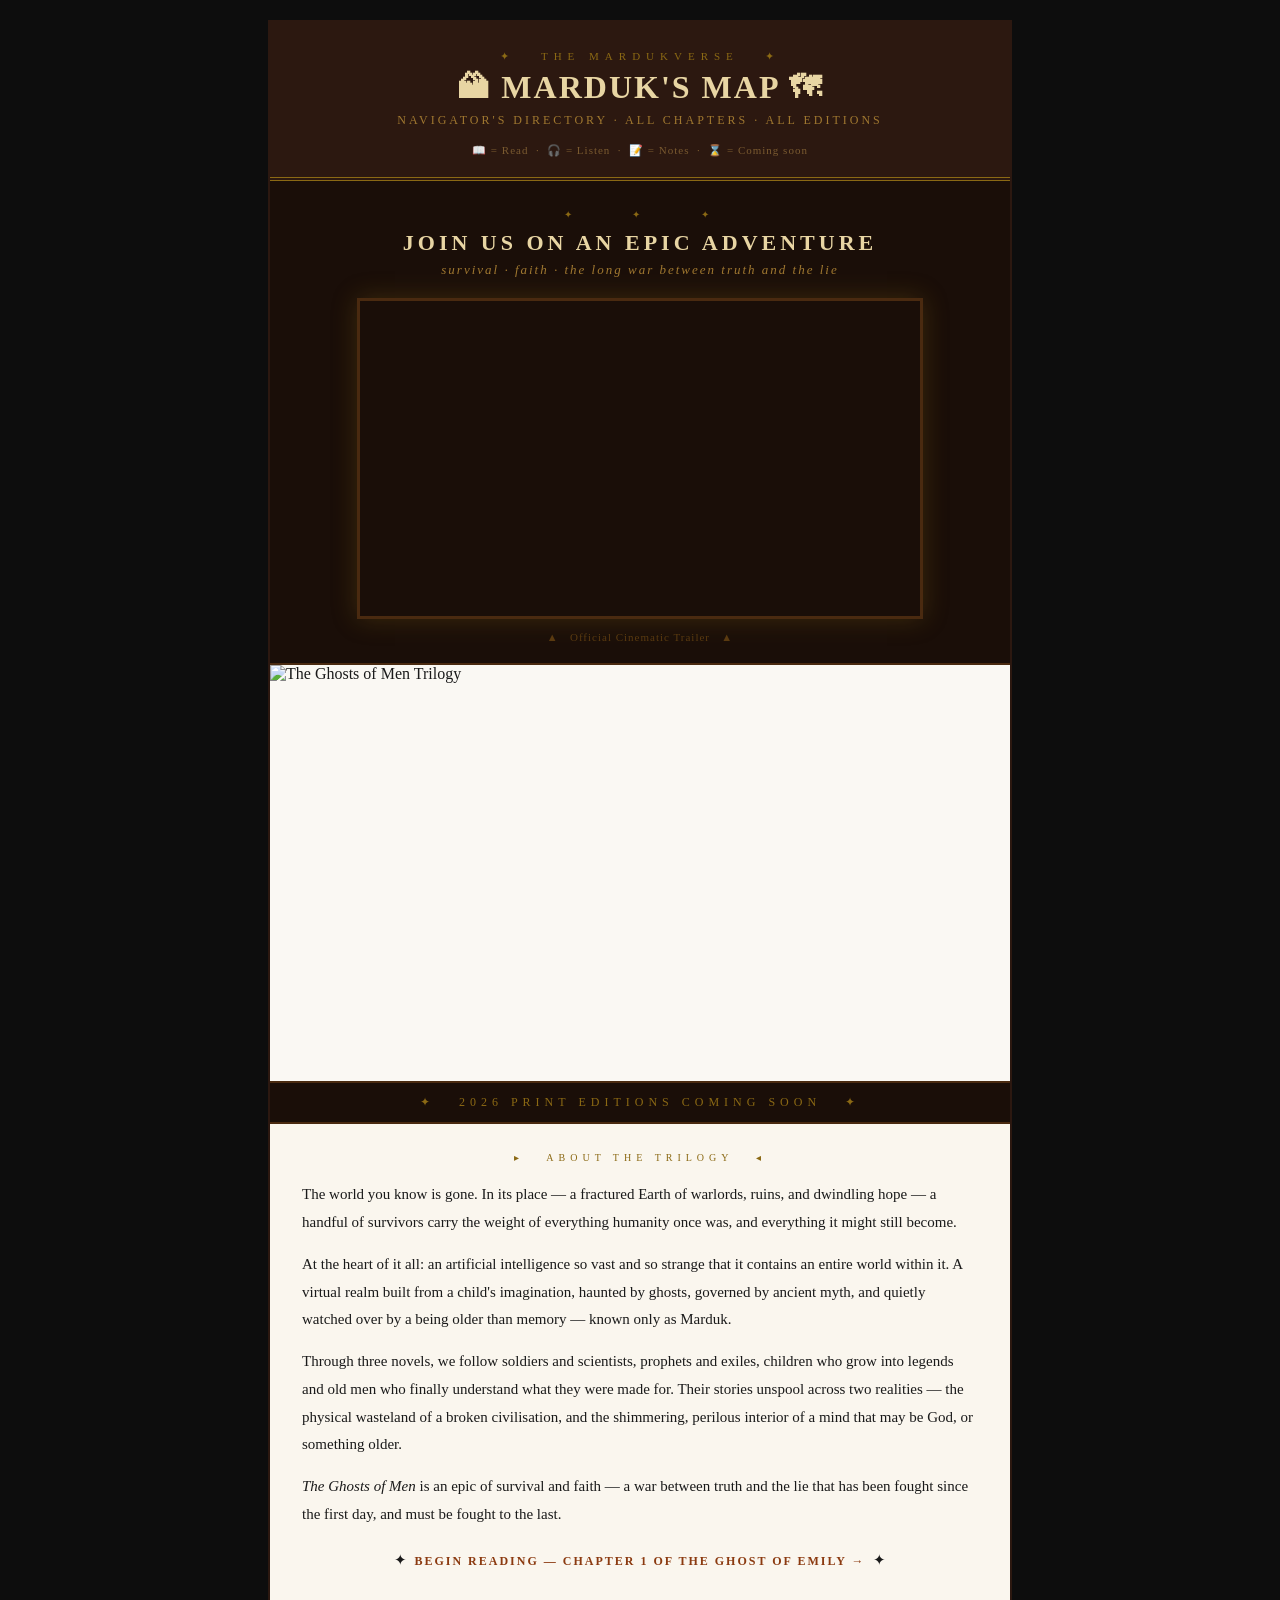
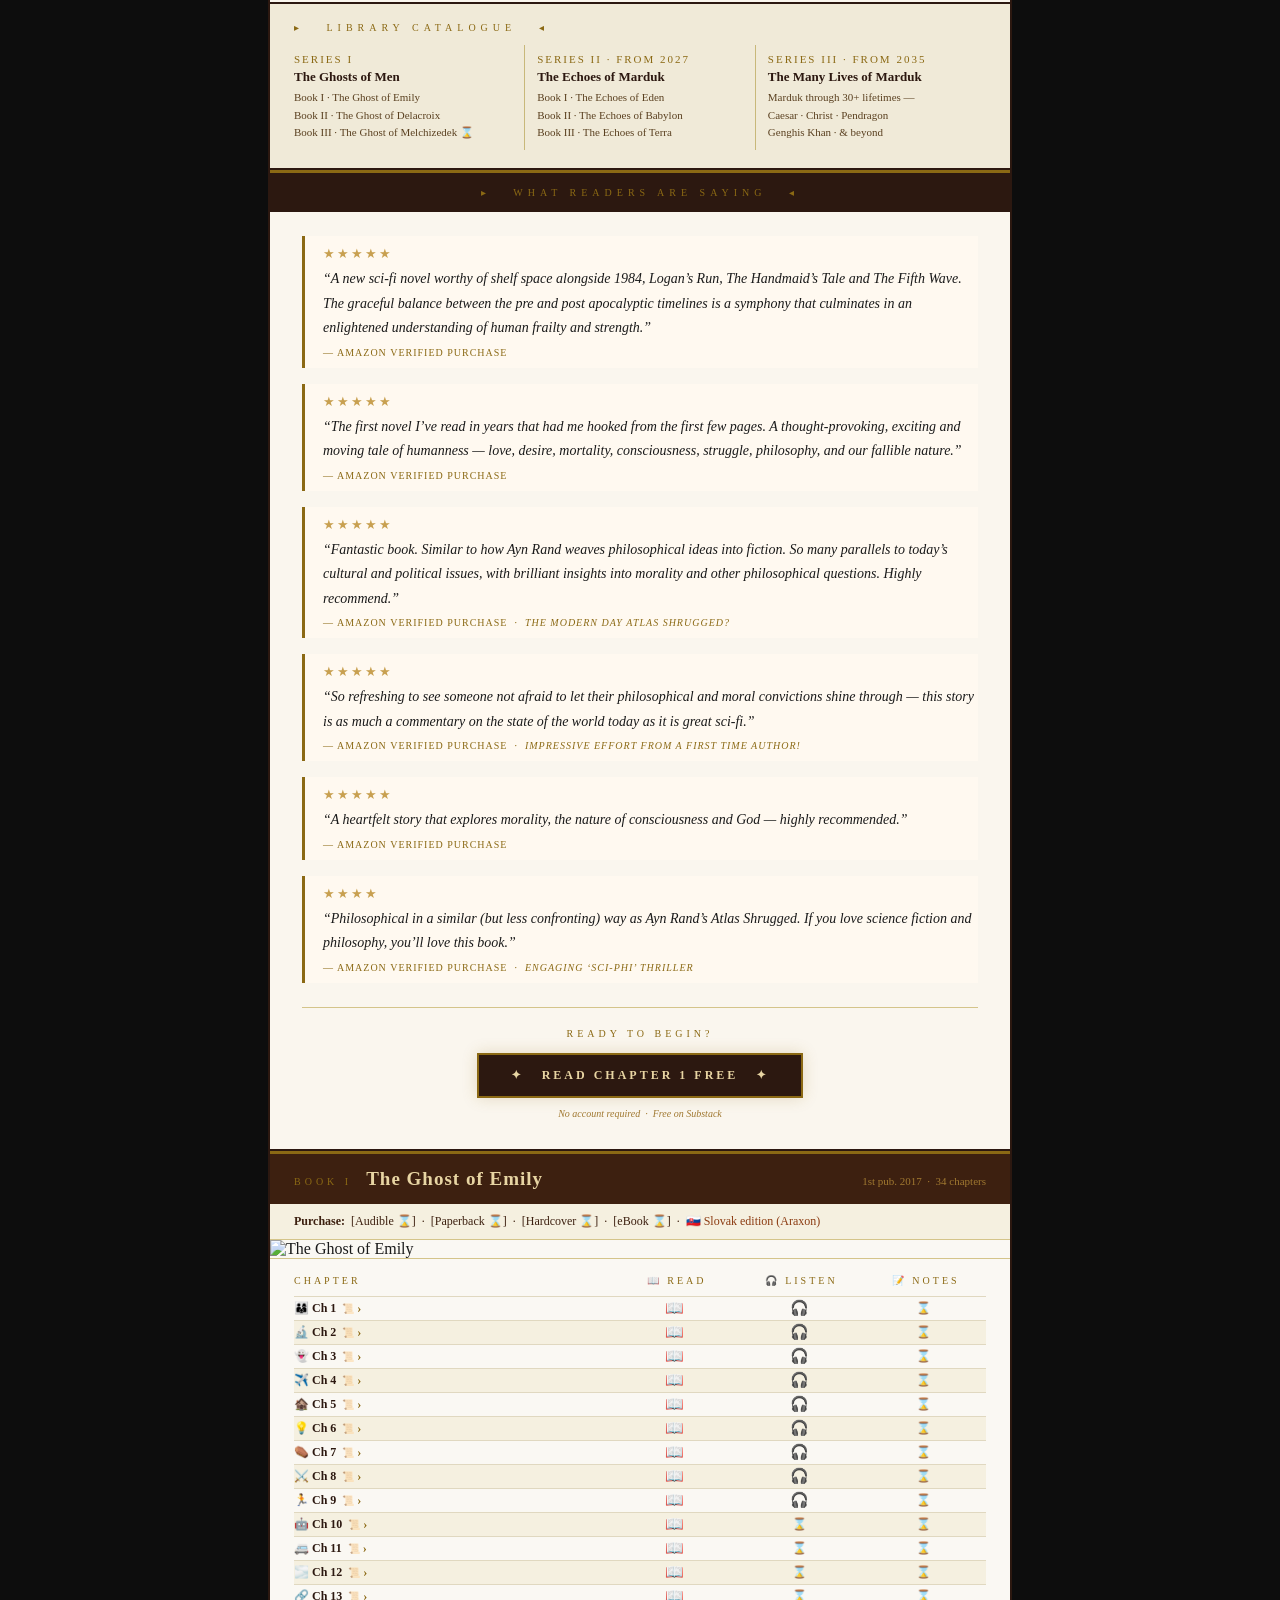
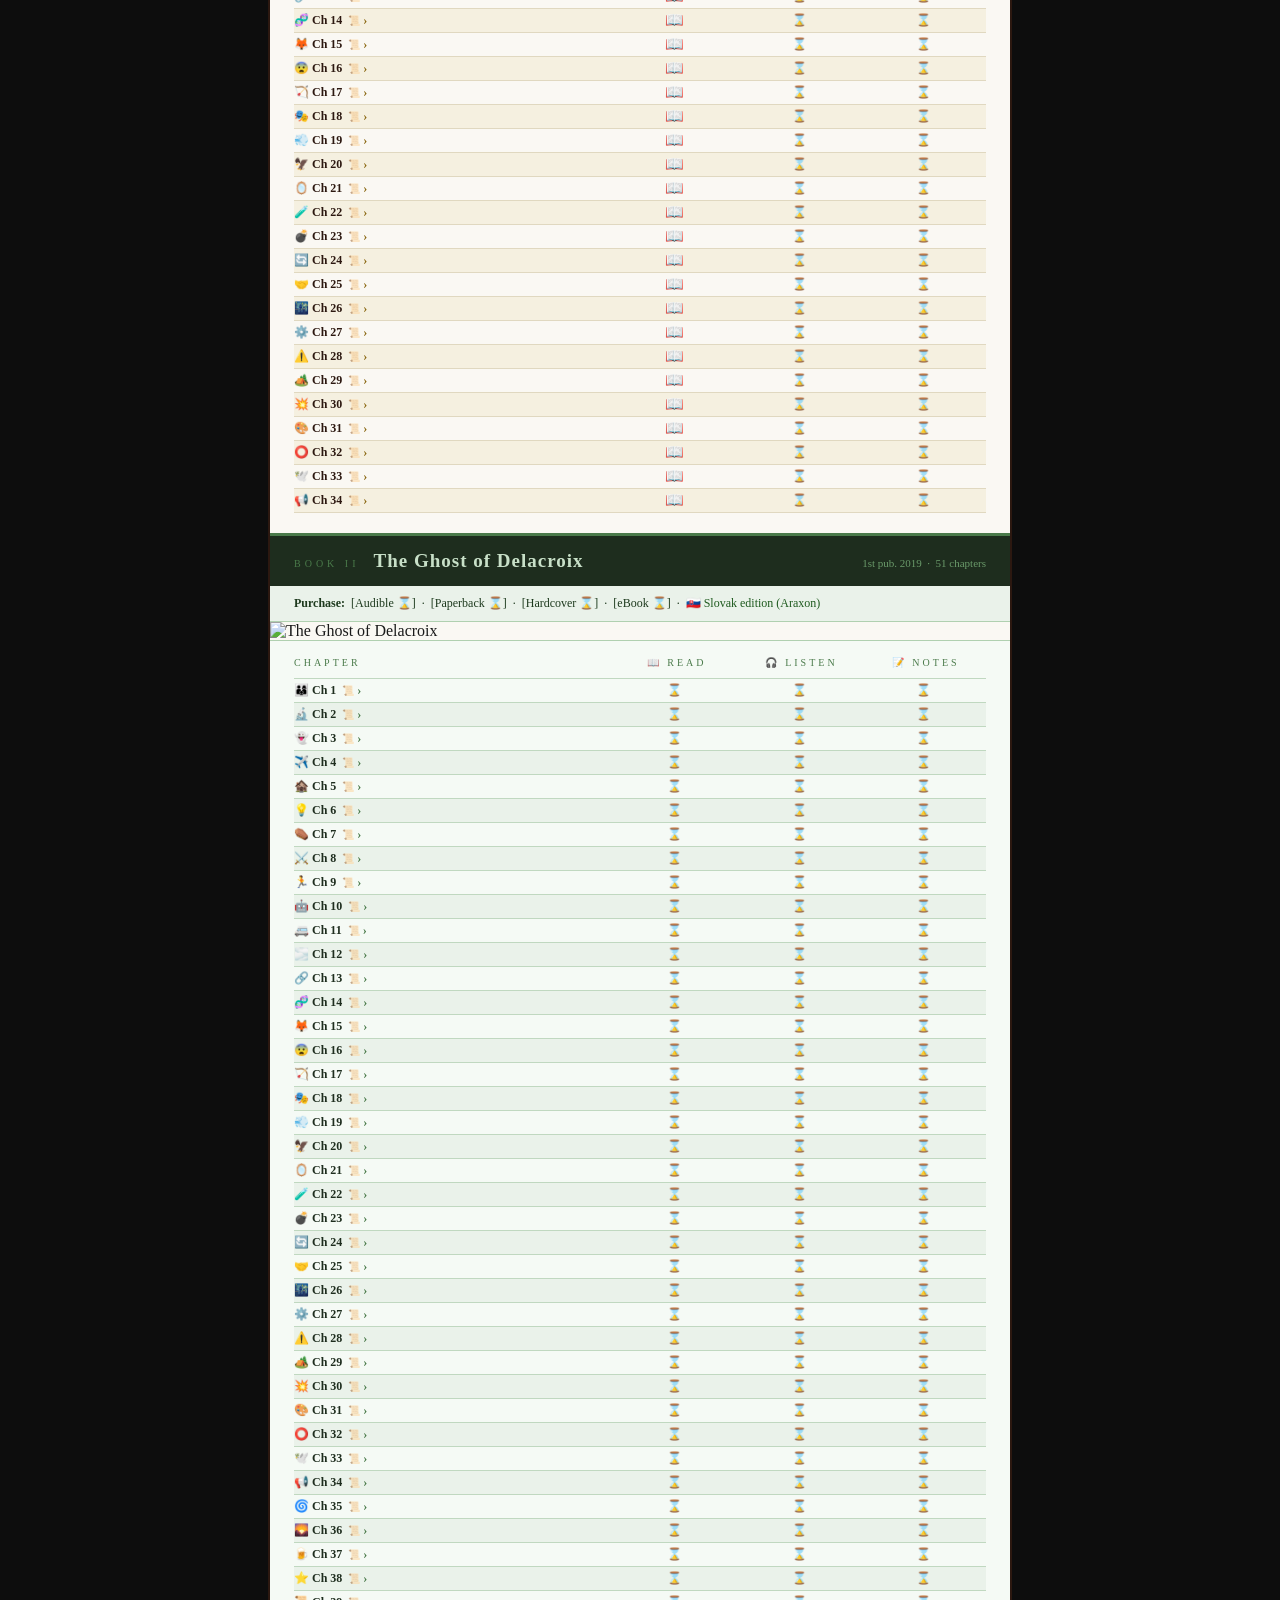
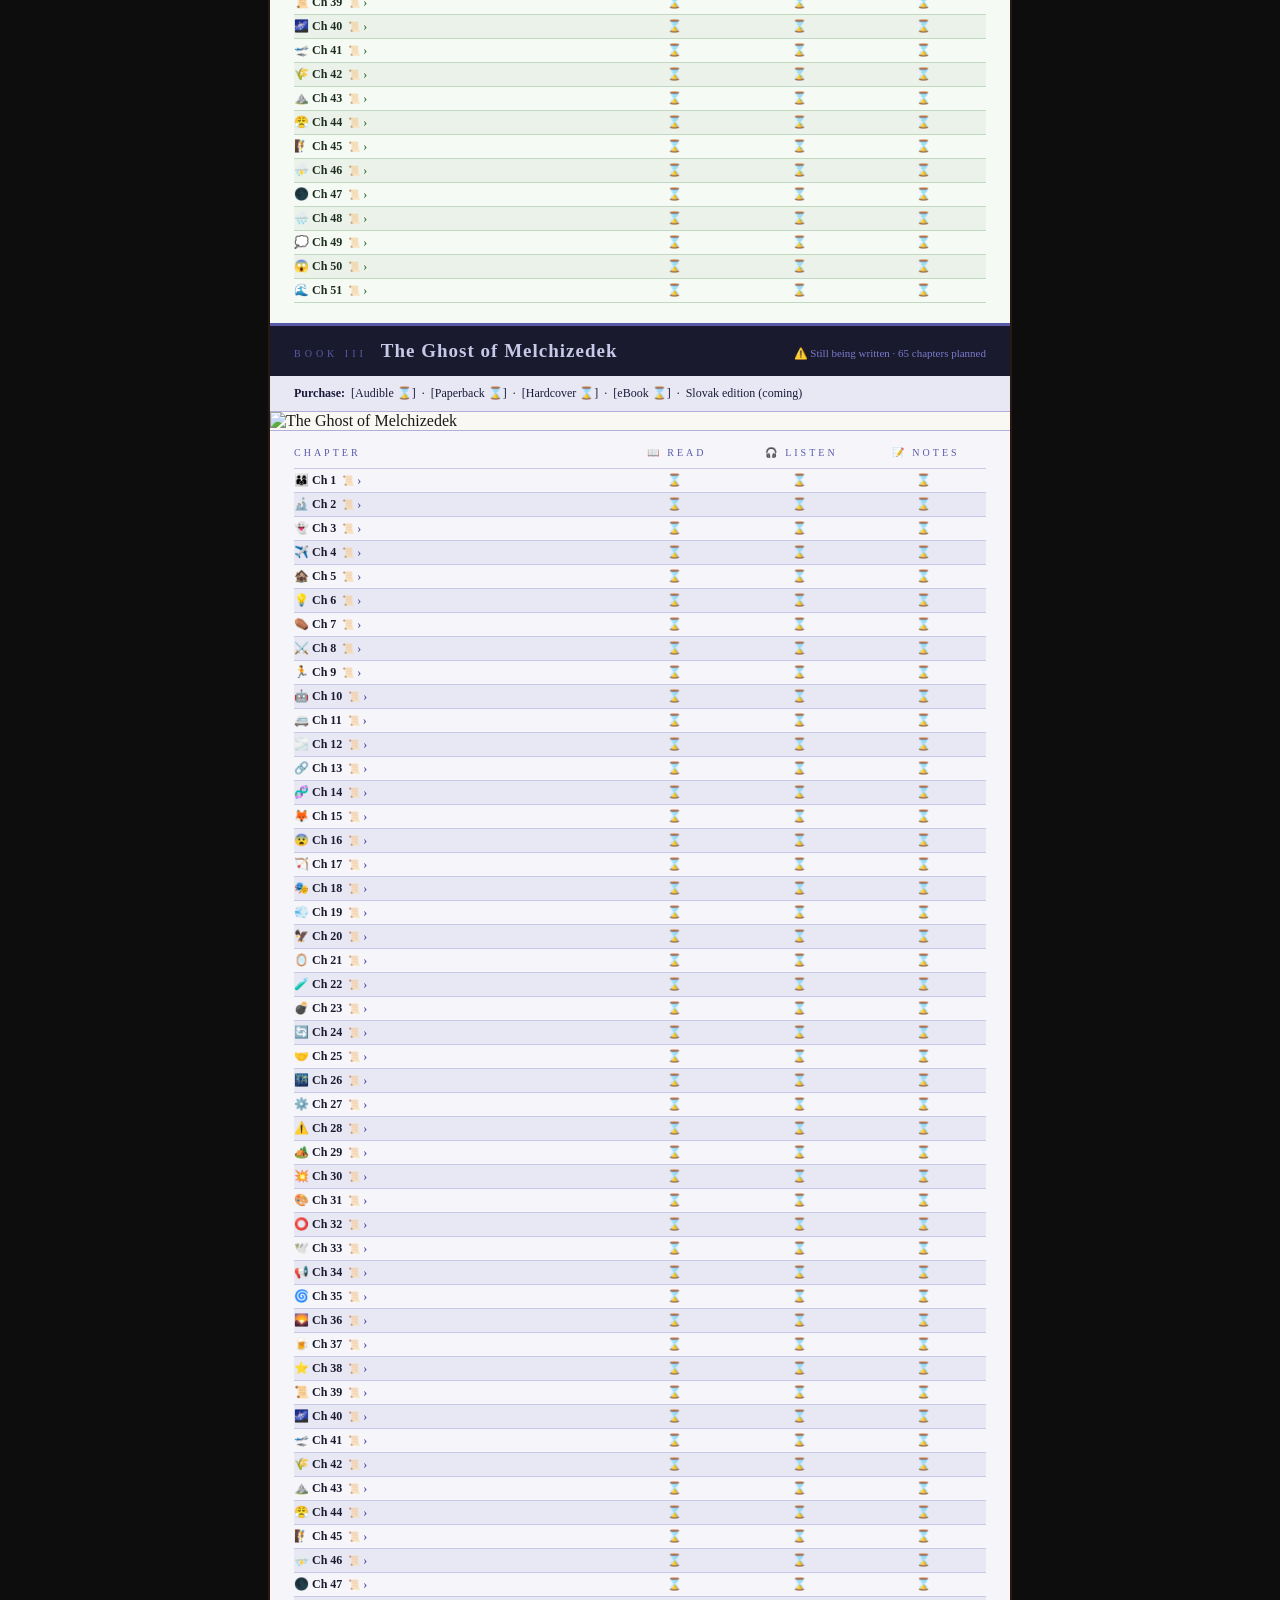
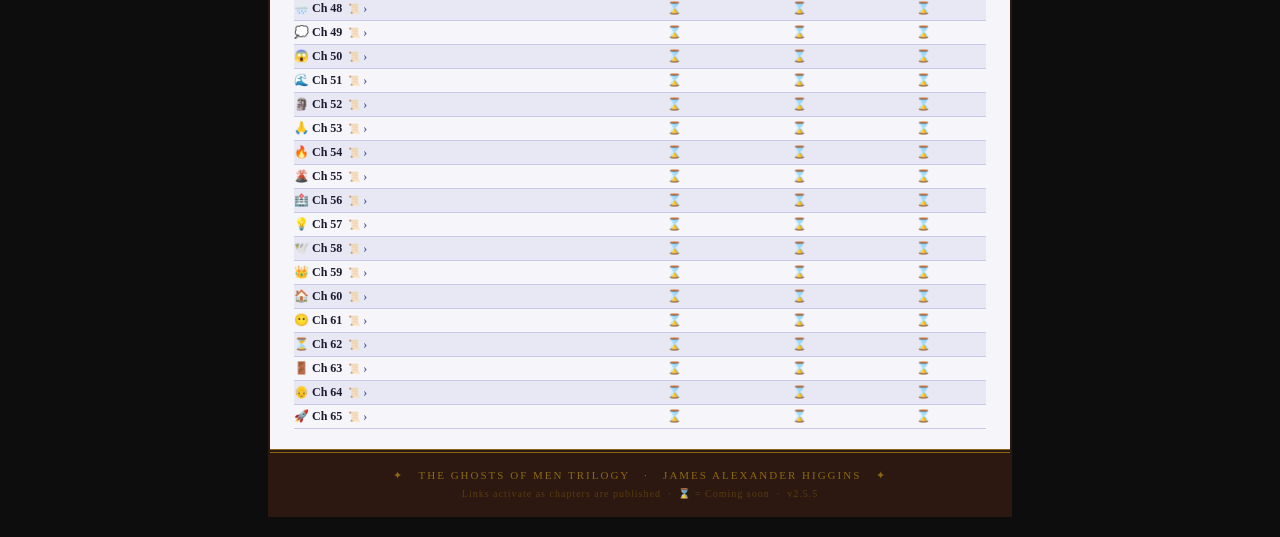
==== commit b23fcf28: "Add files via upload" ====
--- a/index.html
+++ b/index.html
@@ -30,6 +30,12 @@
     overflow: hidden;
   }
   @media (max-width: 600px) {
+    /* Chapter table wrappers — remove side padding so table fills full width */
+    div[style*="padding:16px 24px 20px"] { padding-left: 0 !important; padding-right: 0 !important; }
+    div[style*="padding:10px 24px"] { padding-left: 0 !important; padding-right: 0 !important; }
+    /* Also kill side padding on purchase bar */
+    div[style*="padding:10px 24px; border-bottom"] { padding-left: 8px !important; padding-right: 8px !important; }
+
     body { padding: 0 !important; }
     div[style*="max-width: 740px"] { border-left: none !important; border-right: none !important; }
     /* Masthead */
@@ -604,7 +610,7 @@
   <!-- FOOTER -->
   <div style="background:#2c1810; color:#8b6914; text-align:center; padding:16px 20px; border-top:4px double #8b6914; font-size:11px; letter-spacing:2px;">
     <div>✦ &nbsp; THE GHOSTS OF MEN TRILOGY &nbsp; · &nbsp; JAMES ALEXANDER HIGGINS &nbsp; ✦</div>
-    <div style="margin-top:6px; color:#5a3a10; font-size:10px; letter-spacing:1px;">Links activate as chapters are published &nbsp;·&nbsp; ⌛ = Coming soon &nbsp;·&nbsp; v2.5.4</div>
+    <div style="margin-top:6px; color:#5a3a10; font-size:10px; letter-spacing:1px;">Links activate as chapters are published &nbsp;·&nbsp; ⌛ = Coming soon &nbsp;·&nbsp; v2.5.5</div>
   </div>
 
 </div>
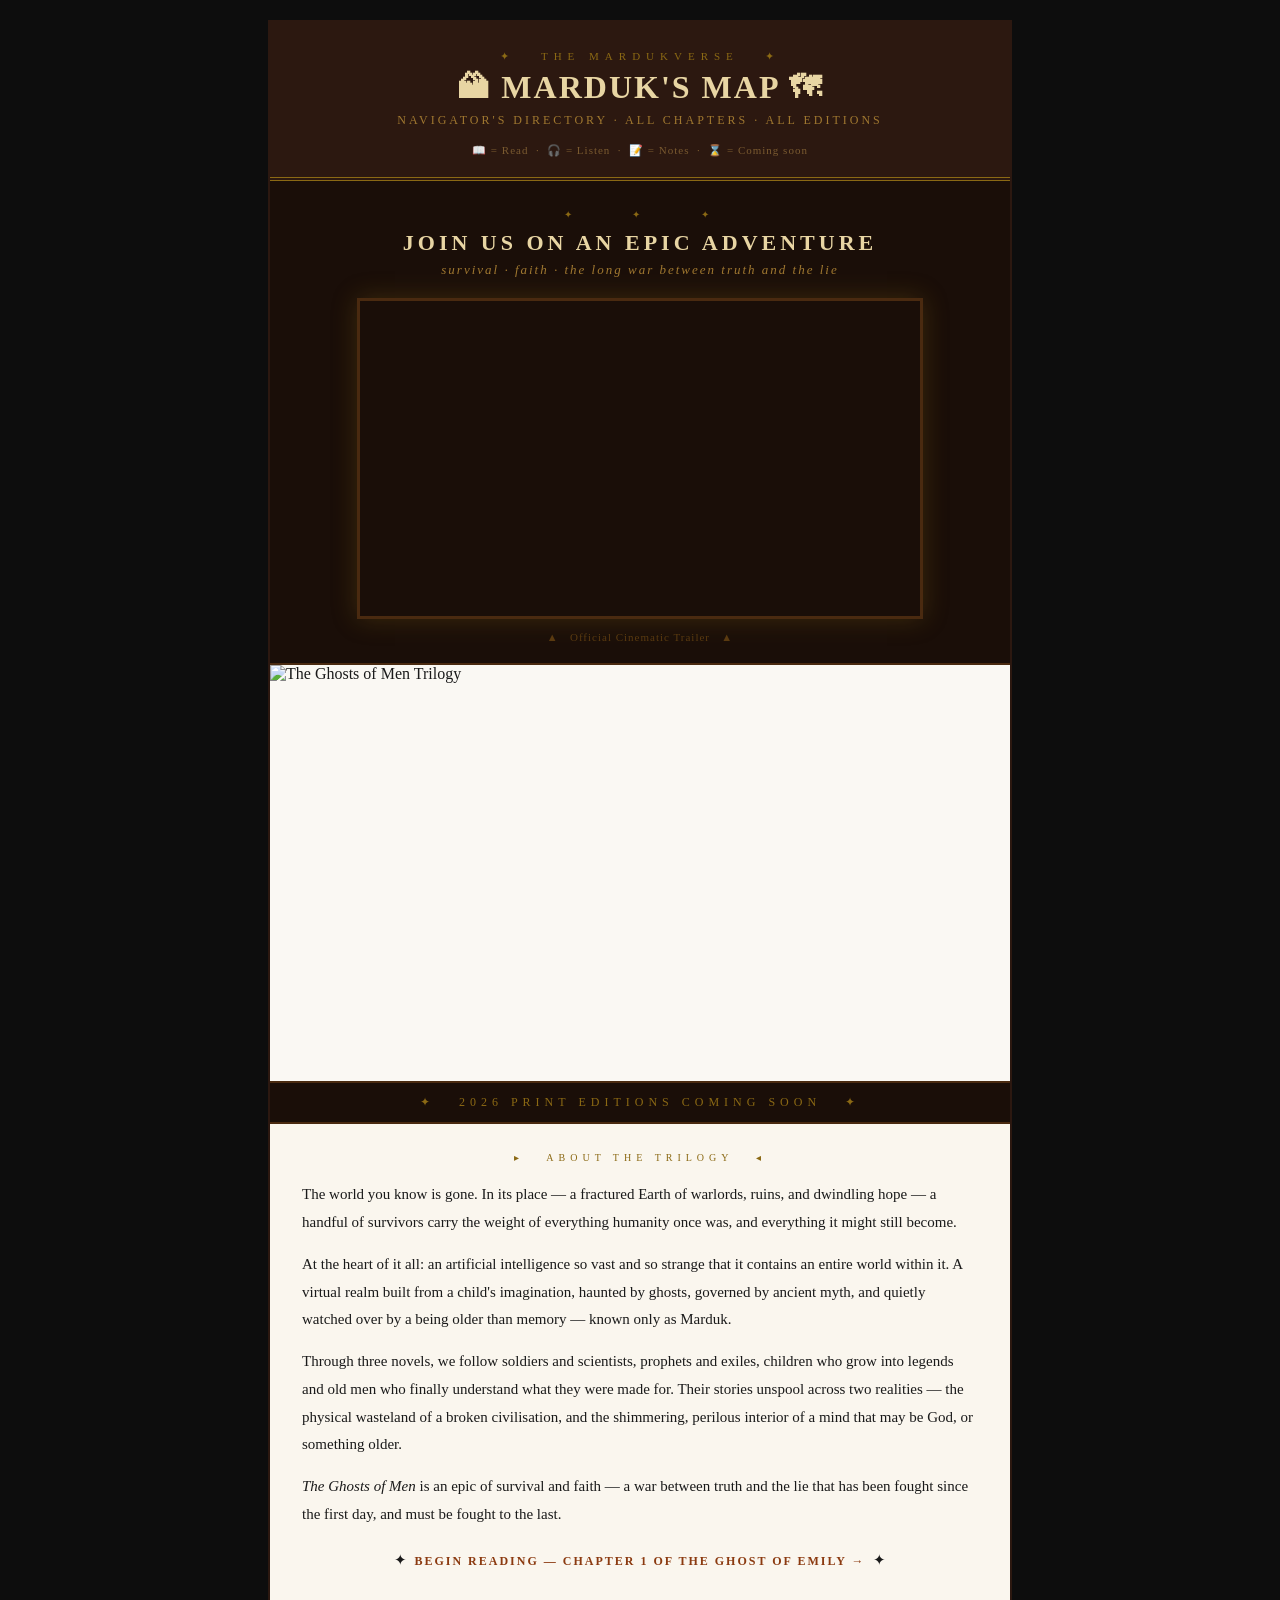
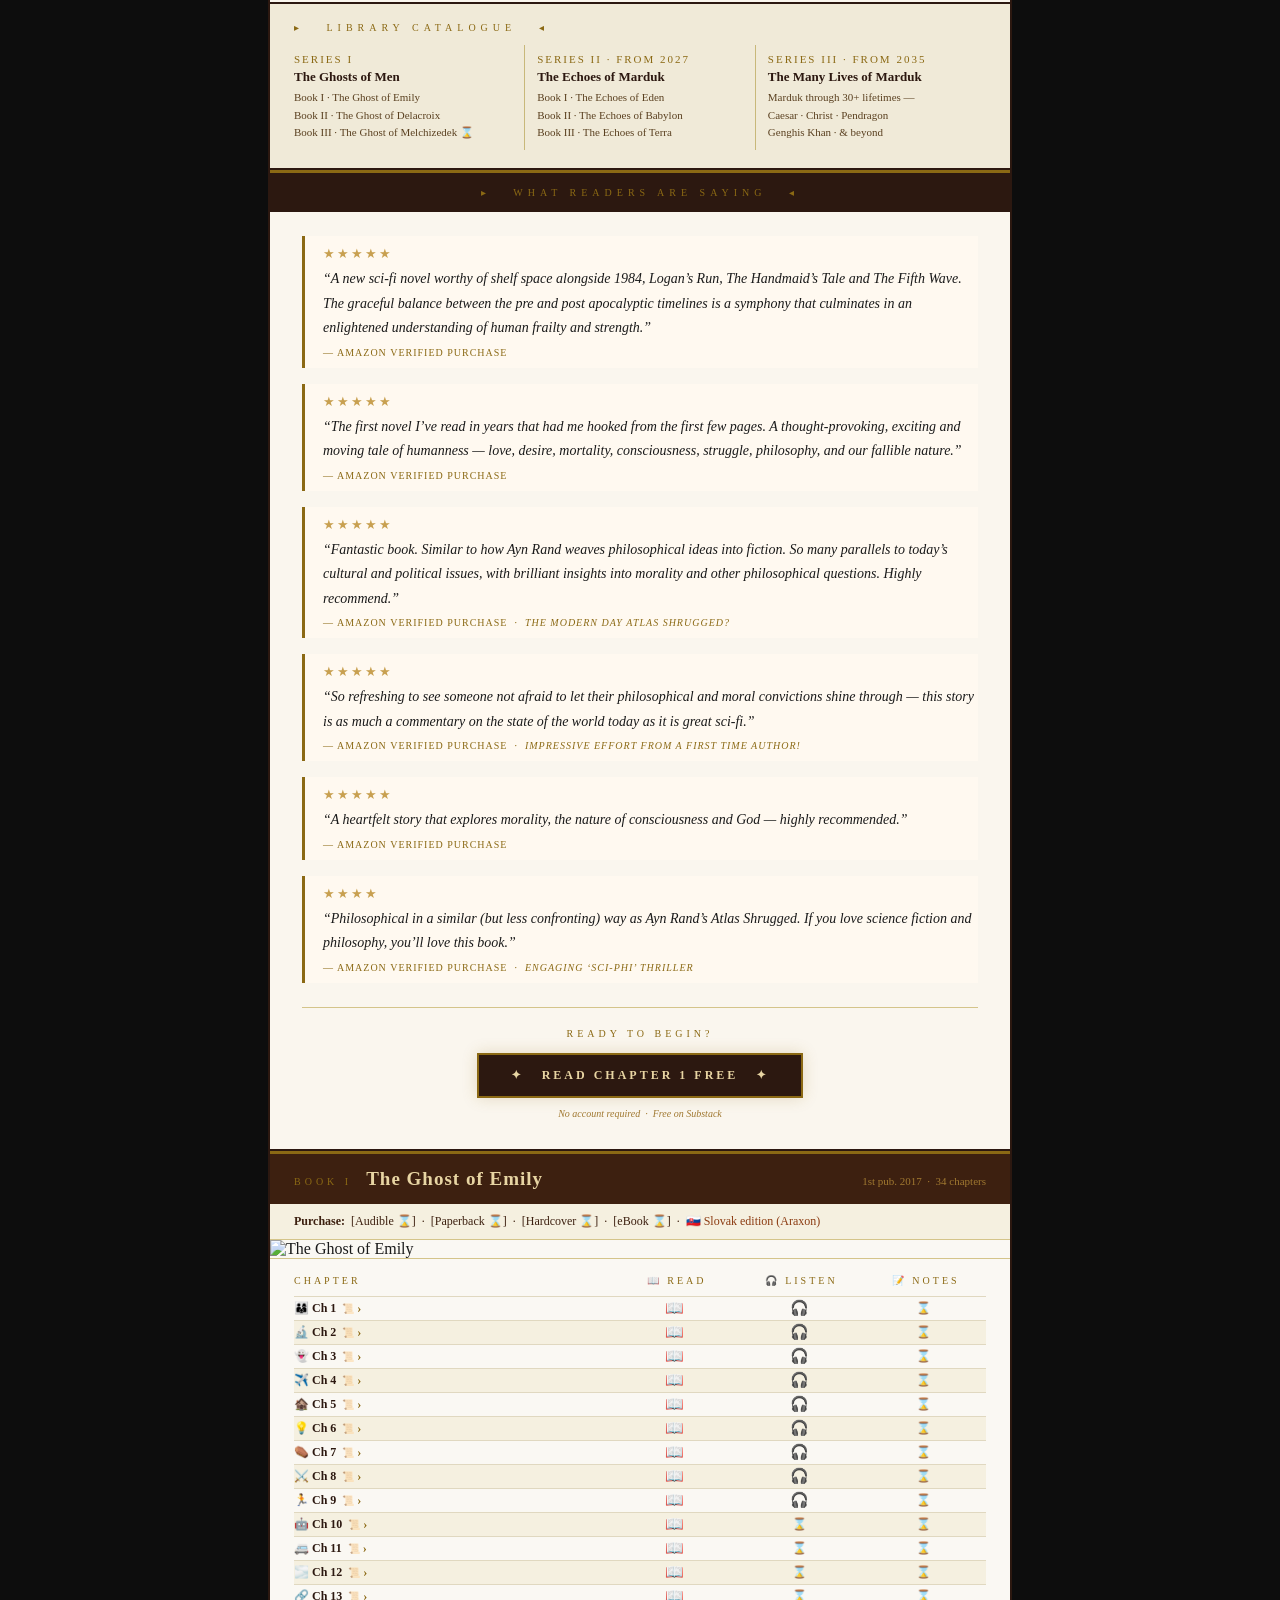
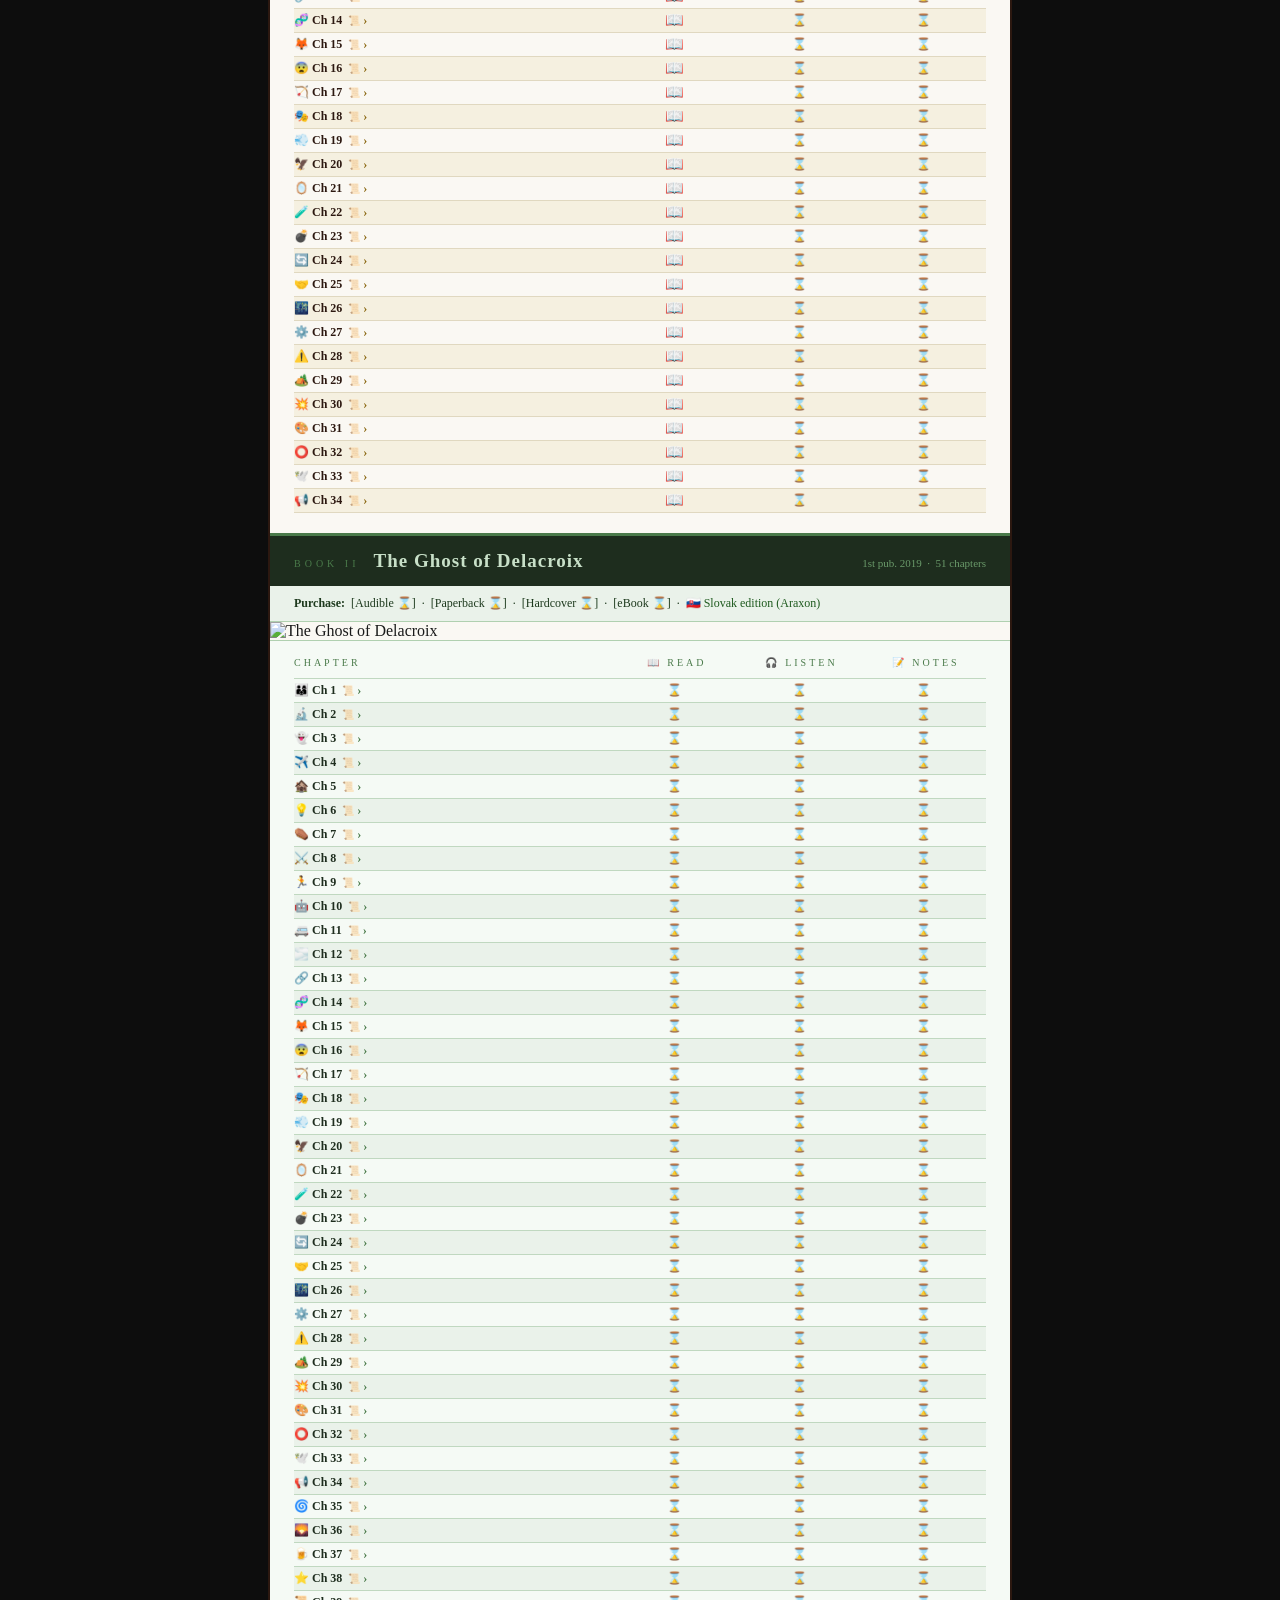
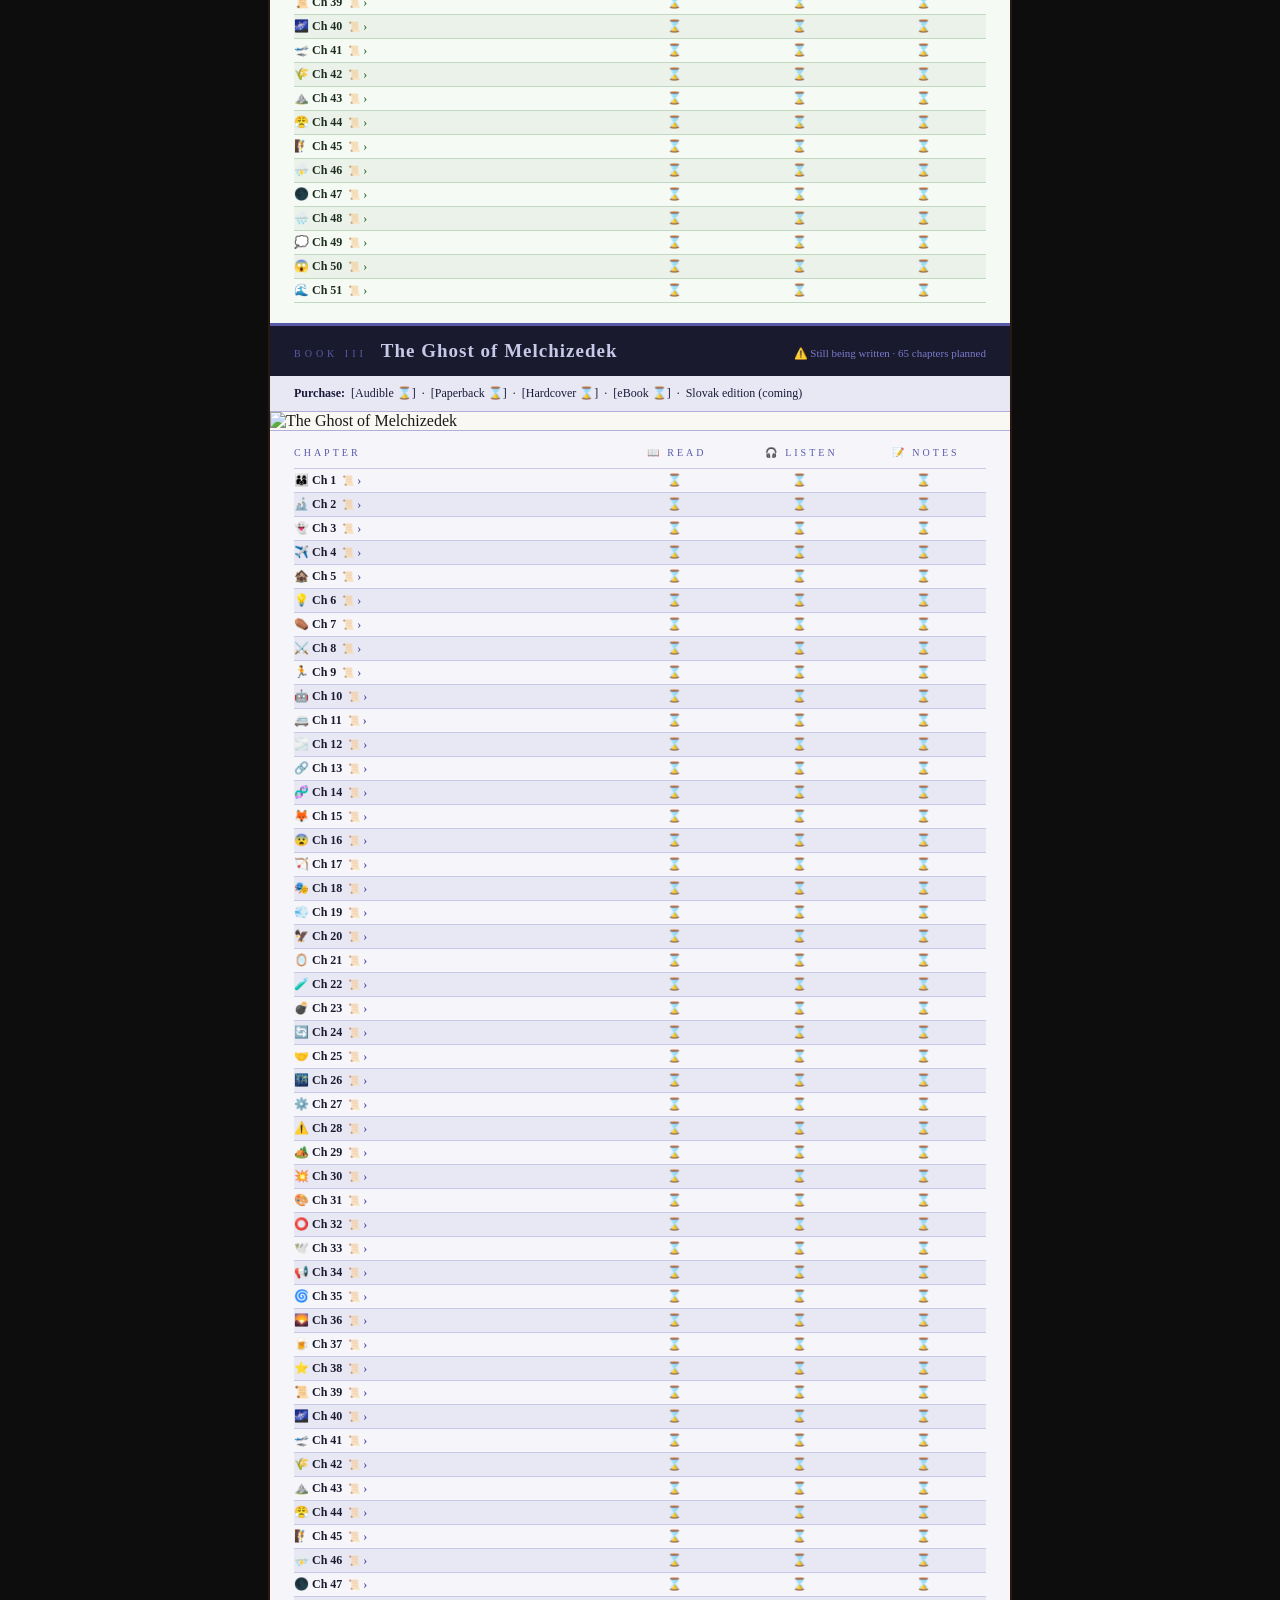
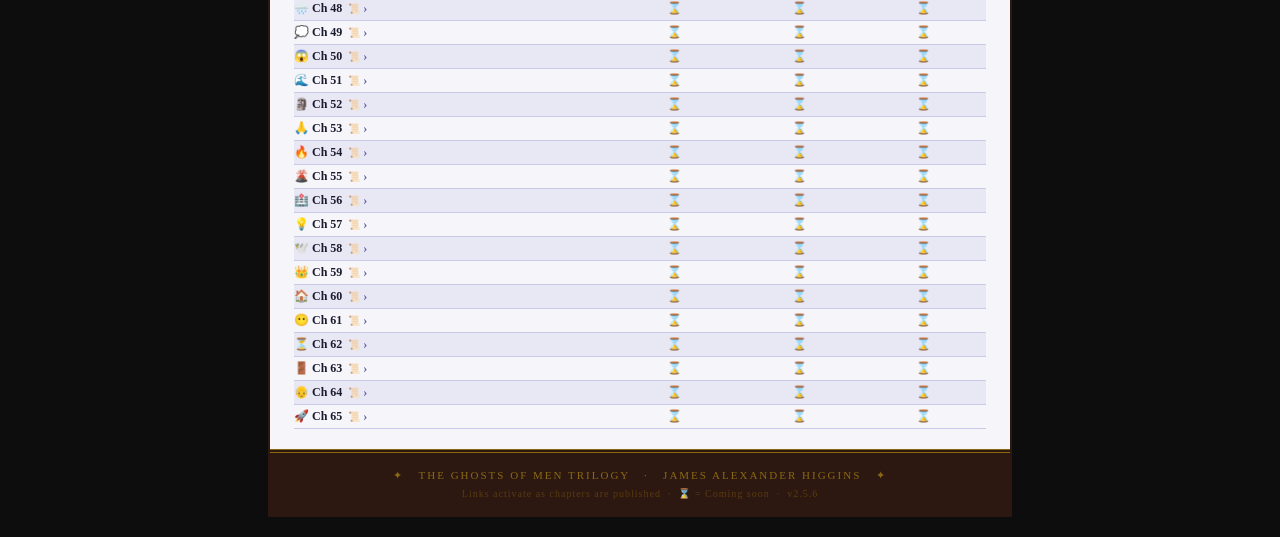
==== commit adc08f08: "Add files via upload" ====
--- a/index.html
+++ b/index.html
@@ -30,34 +30,35 @@
     overflow: hidden;
   }
   @media (max-width: 600px) {
-    /* Chapter table wrappers — remove side padding so table fills full width */
-    div[style*="padding:16px 24px 20px"] { padding-left: 0 !important; padding-right: 0 !important; }
-    div[style*="padding:10px 24px"] { padding-left: 0 !important; padding-right: 0 !important; }
-    /* Also kill side padding on purchase bar */
-    div[style*="padding:10px 24px; border-bottom"] { padding-left: 8px !important; padding-right: 8px !important; }
-
     body { padding: 0 !important; }
     div[style*="max-width: 740px"] { border-left: none !important; border-right: none !important; }
-    /* Masthead */
+
+    /* Masthead font */
     div[style*="font-size: 32px"] { font-size: 22px !important; }
-    /* Section padding */
+
+    /* General section padding reductions */
     div[style*="padding: 28px 32px"] { padding: 16px 14px !important; }
-    div[style*="padding:28px 32px"] { padding: 16px 14px !important; }
-    div[style*="padding: 16px 24px 20px"] { padding: 10px 10px 14px !important; }
-    div[style*="padding:16px 24px 20px"] { padding: 10px 10px 14px !important; }
+    div[style*="padding:28px 32px"]  { padding: 16px 14px !important; }
+    div[style*="padding: 24px 32px"] { padding: 14px 12px !important; }
+    div[style*="padding:24px 32px"]  { padding: 14px 12px !important; }
     div[style*="padding: 18px 24px"] { padding: 10px 10px !important; }
-    div[style*="padding:18px 24px"] { padding: 10px 10px !important; }
+    div[style*="padding:18px 24px"]  { padding: 10px 10px !important; }
     div[style*="padding: 14px 24px"] { padding: 10px 10px !important; }
-    div[style*="padding:14px 24px"] { padding: 10px 10px !important; }
+    div[style*="padding:14px 24px"]  { padding: 10px 10px !important; }
     div[style*="padding: 10px 24px"] { padding: 8px 10px !important; }
-    div[style*="padding:10px 24px"] { padding: 8px 10px !important; }
-    div[style*="padding: 24px 32px"] { padding: 14px 12px !important; }
-    div[style*="padding:24px 32px"] { padding: 14px 12px !important; }
-    /* Library catalogue table — stack columns vertically */
-    table[style*="width:100%"] tr { display: block; }
+    div[style*="padding:10px 24px"]  { padding: 8px 10px !important; }
+
+    /* Chapter table wrappers — zero side padding so table fills full width */
+    table.chtable { width: 100% !important; }
+    div[style*="padding:16px 24px 20px"] { padding-left: 0 !important; padding-right: 0 !important; }
+    div[style*="padding: 16px 24px 20px"] { padding-left: 0 !important; padding-right: 0 !important; }
+
+    /* Library catalogue table only — stack columns vertically */
+    table[style*="width:100%"]:not(.chtable) tr { display: block; }
     td[style*="width:33%"] { display: block !important; width: 100% !important; border-right: none !important; border-bottom: 1px solid #c8b87a; padding: 8px 0 !important; }
     td[style*="width:33%"]:last-child { border-bottom: none; }
-    /* Chapter tables — icon columns always centred, no padding squash */
+
+    /* Chapter tables — icon columns centred, no side padding */
     table.chtable td:nth-child(2),
     table.chtable td:nth-child(3),
     table.chtable td:nth-child(4) {
@@ -72,17 +73,18 @@
       display: block;
       text-align: center;
     }
+
     /* Book header flex — wrap */
     div[style*="display:flex"] { flex-wrap: wrap; gap: 4px; }
-    /* Video embed — full width already via % but ensure container */
+    /* Video embed */
     div[style*="max-width: 560px"] { max-width: 100% !important; }
     /* Review quotes */
     div[style*="border-left:3px solid #8b6914"] { margin-left: 0 !important; }
     /* CTA button */
     a[style*="padding:13px 32px"] { padding: 12px 16px !important; font-size: 11px !important; letter-spacing: 2px !important; }
-    /* Body text sizes */
+    /* Body text */
     div[style*="font-size: 15px"] { font-size: 13px !important; }
-    div[style*="font-size:15px"] { font-size: 13px !important; }
+    div[style*="font-size:15px"]  { font-size: 13px !important; }
   }
 </style>
 </head>
@@ -610,7 +612,7 @@
   <!-- FOOTER -->
   <div style="background:#2c1810; color:#8b6914; text-align:center; padding:16px 20px; border-top:4px double #8b6914; font-size:11px; letter-spacing:2px;">
     <div>✦ &nbsp; THE GHOSTS OF MEN TRILOGY &nbsp; · &nbsp; JAMES ALEXANDER HIGGINS &nbsp; ✦</div>
-    <div style="margin-top:6px; color:#5a3a10; font-size:10px; letter-spacing:1px;">Links activate as chapters are published &nbsp;·&nbsp; ⌛ = Coming soon &nbsp;·&nbsp; v2.5.5</div>
+    <div style="margin-top:6px; color:#5a3a10; font-size:10px; letter-spacing:1px;">Links activate as chapters are published &nbsp;·&nbsp; ⌛ = Coming soon &nbsp;·&nbsp; v2.5.6</div>
   </div>
 
 </div>
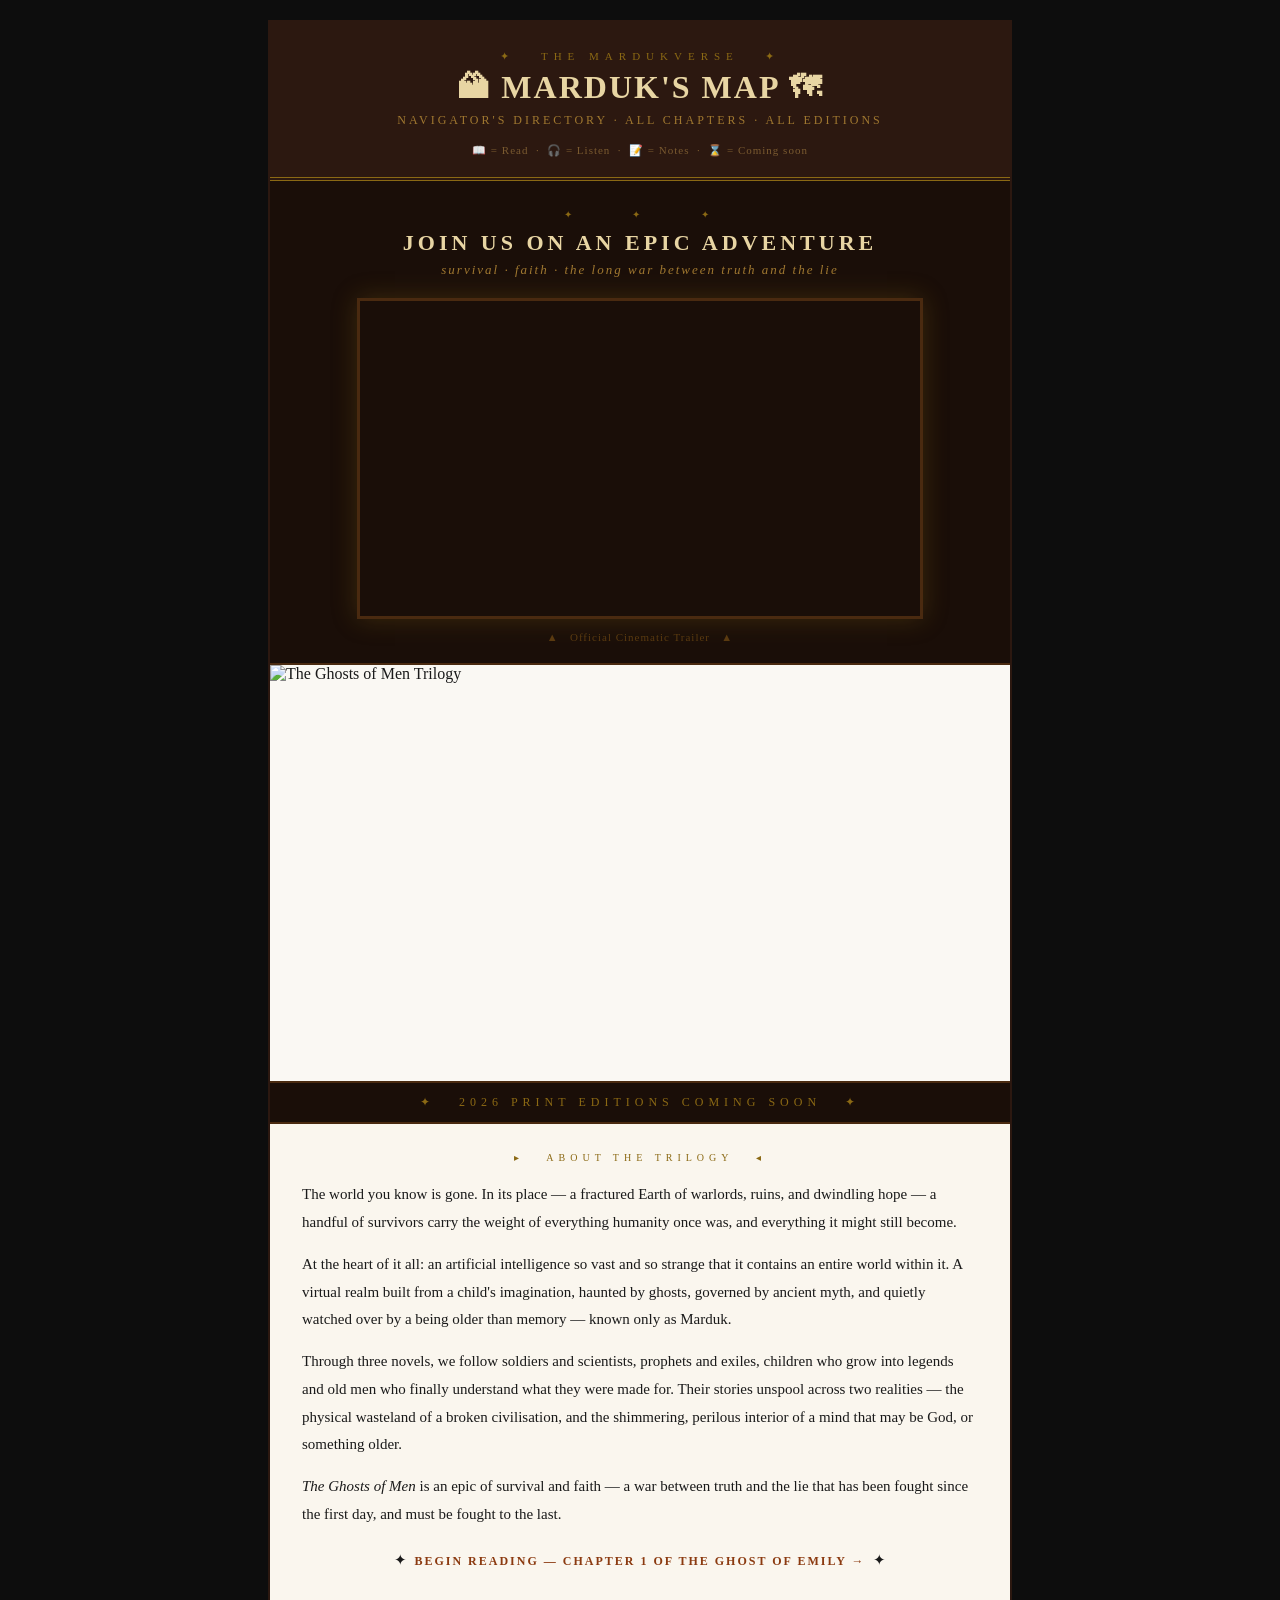
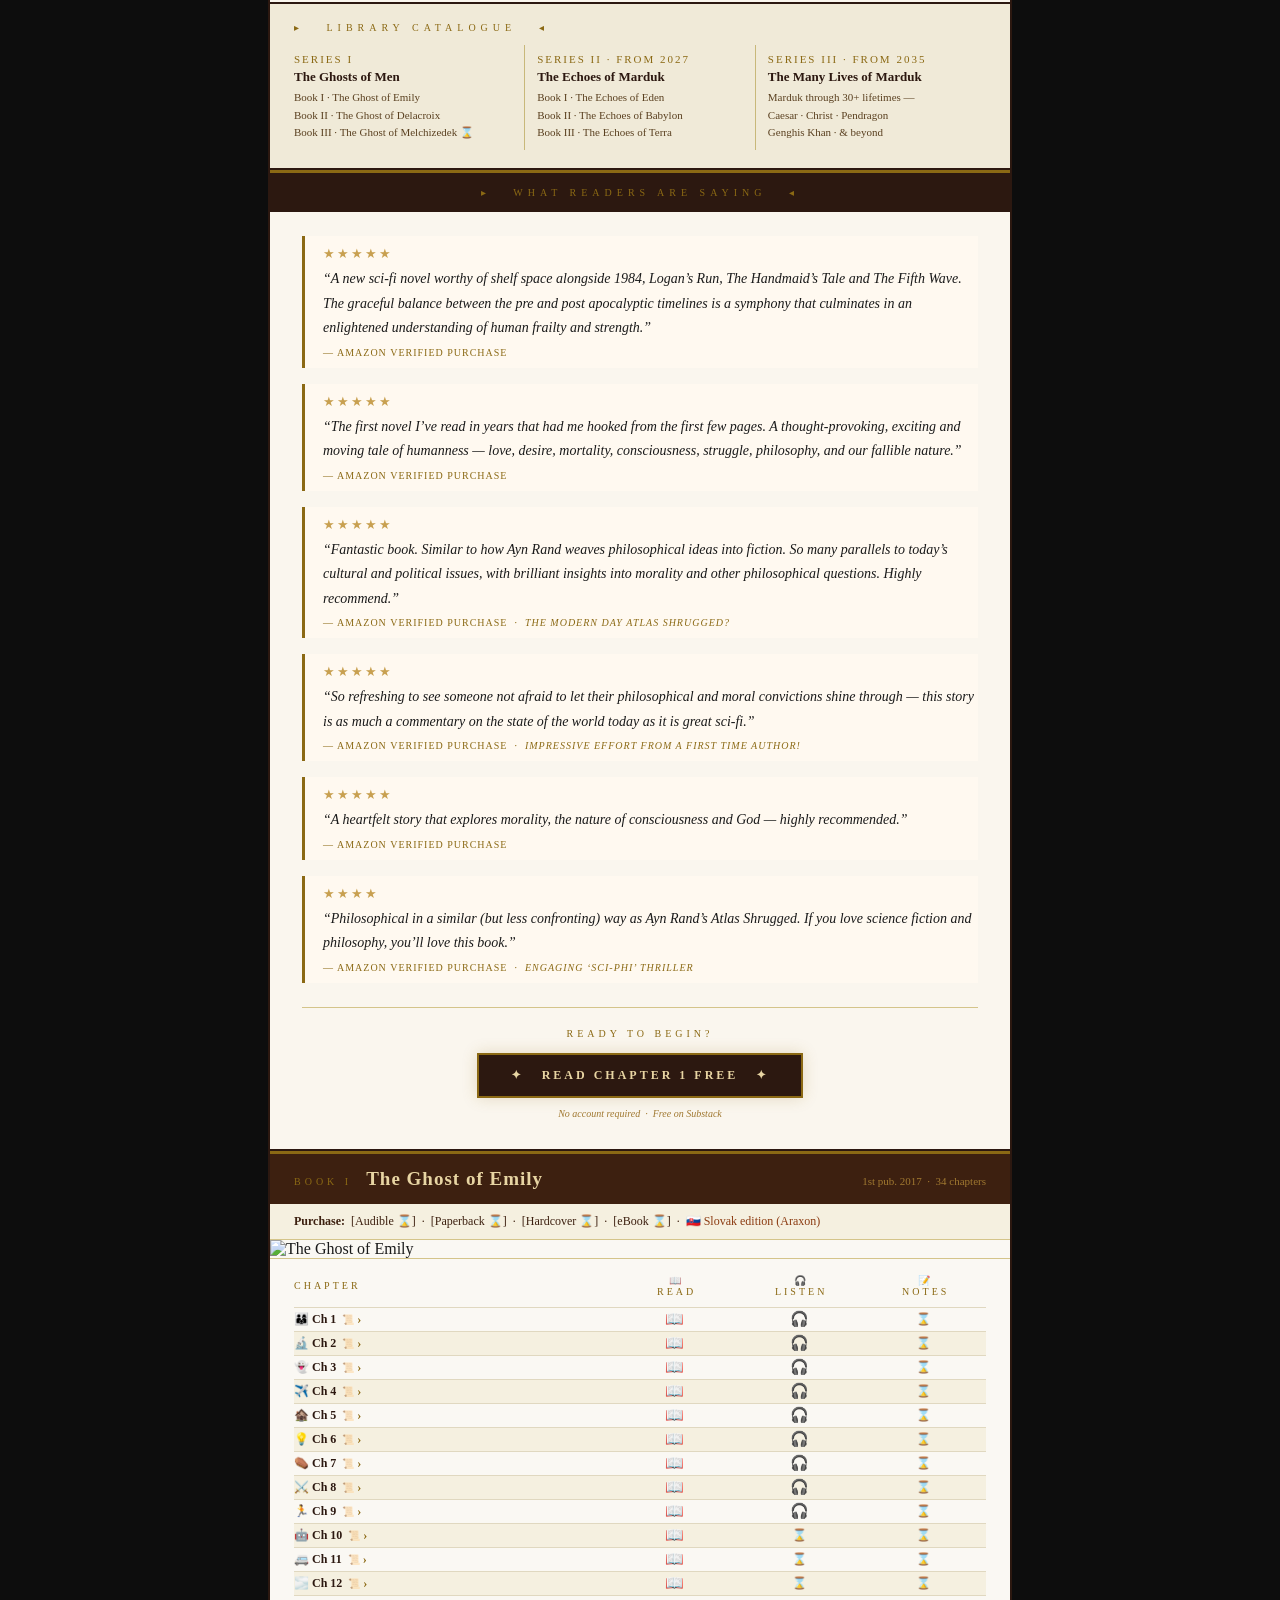
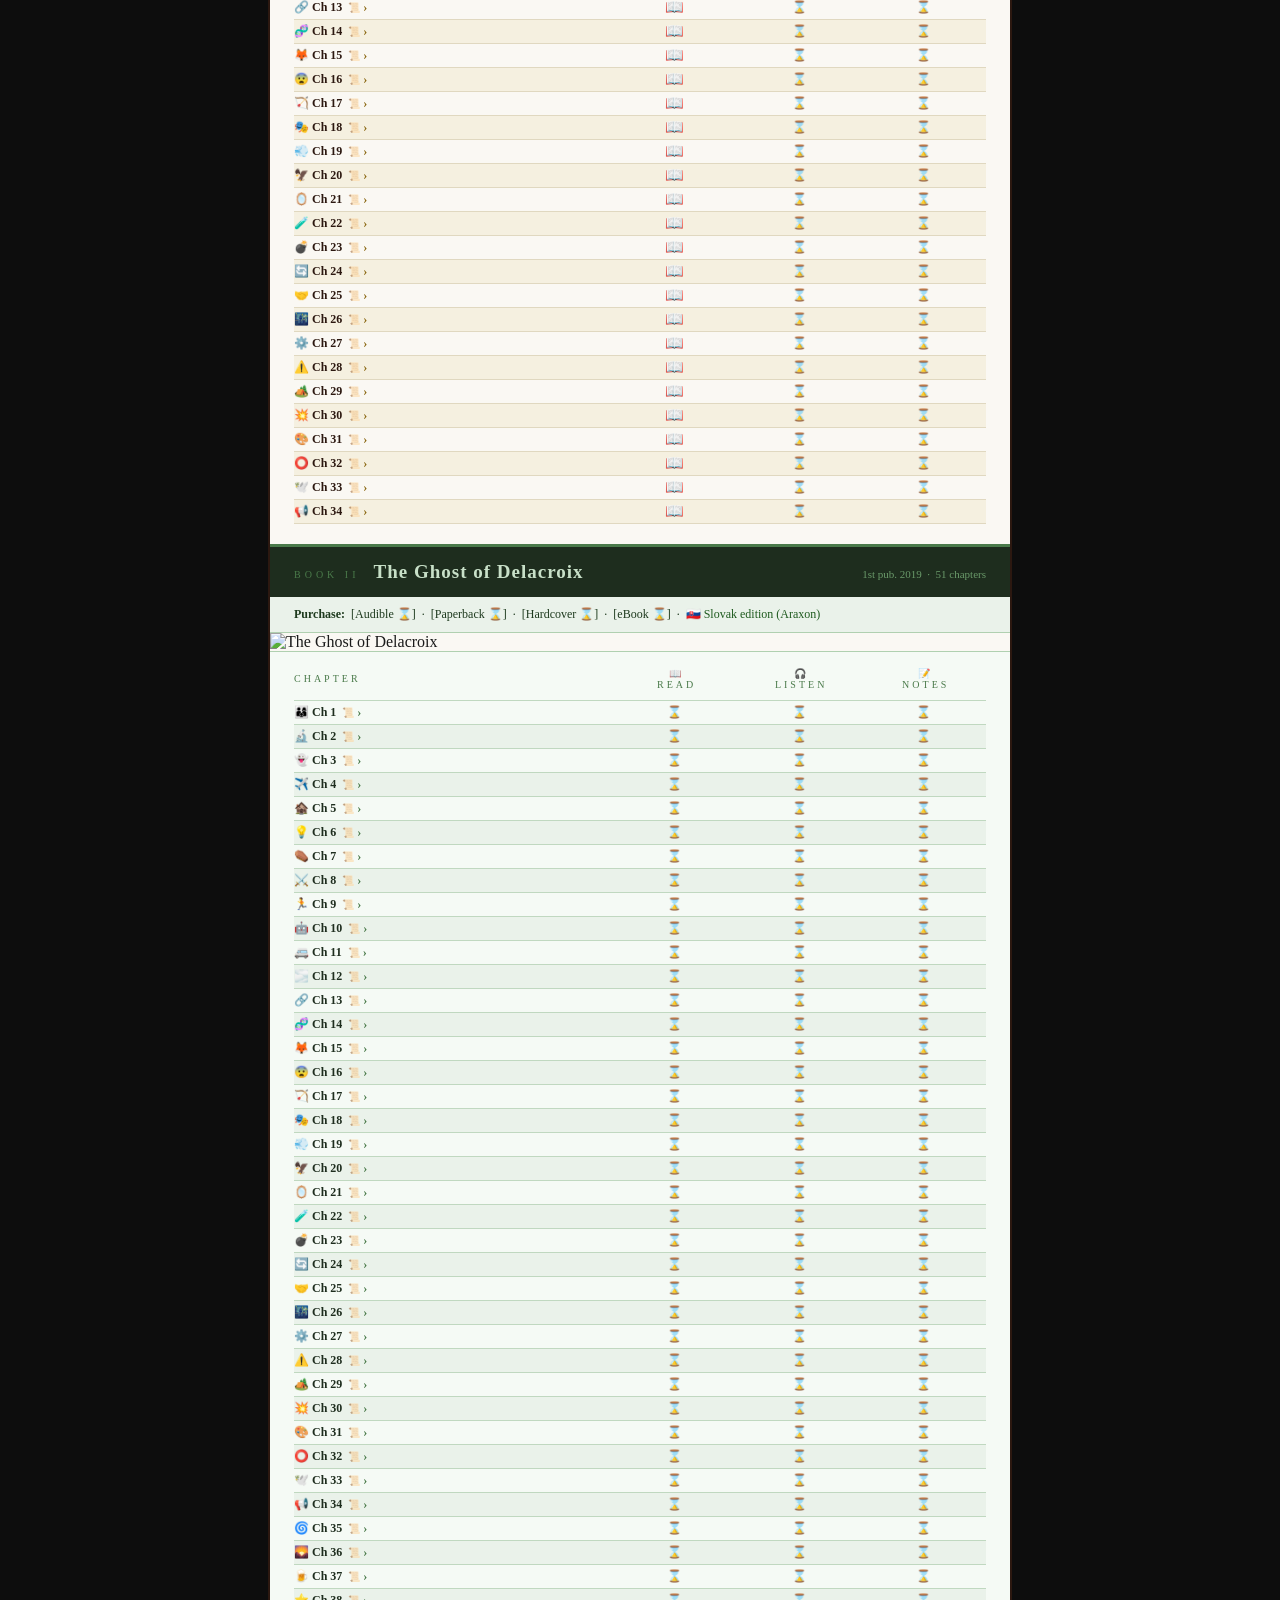
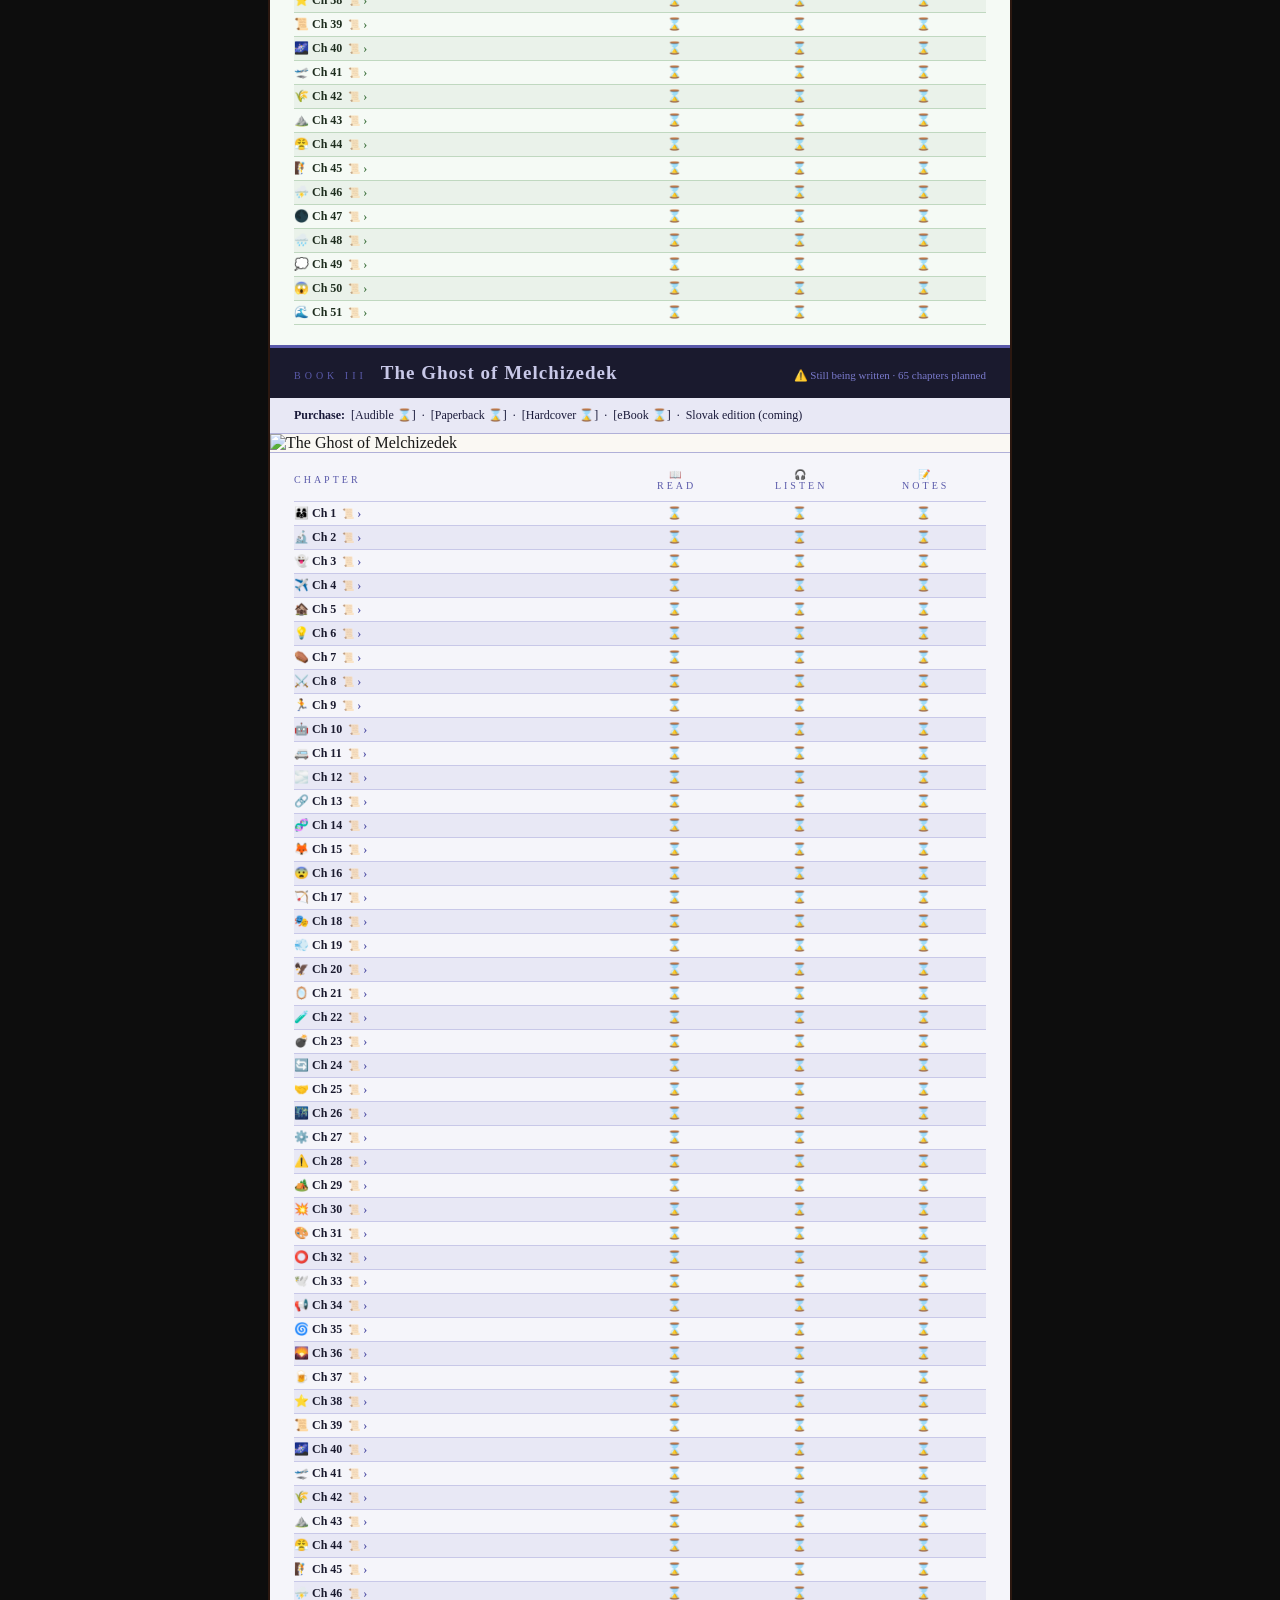
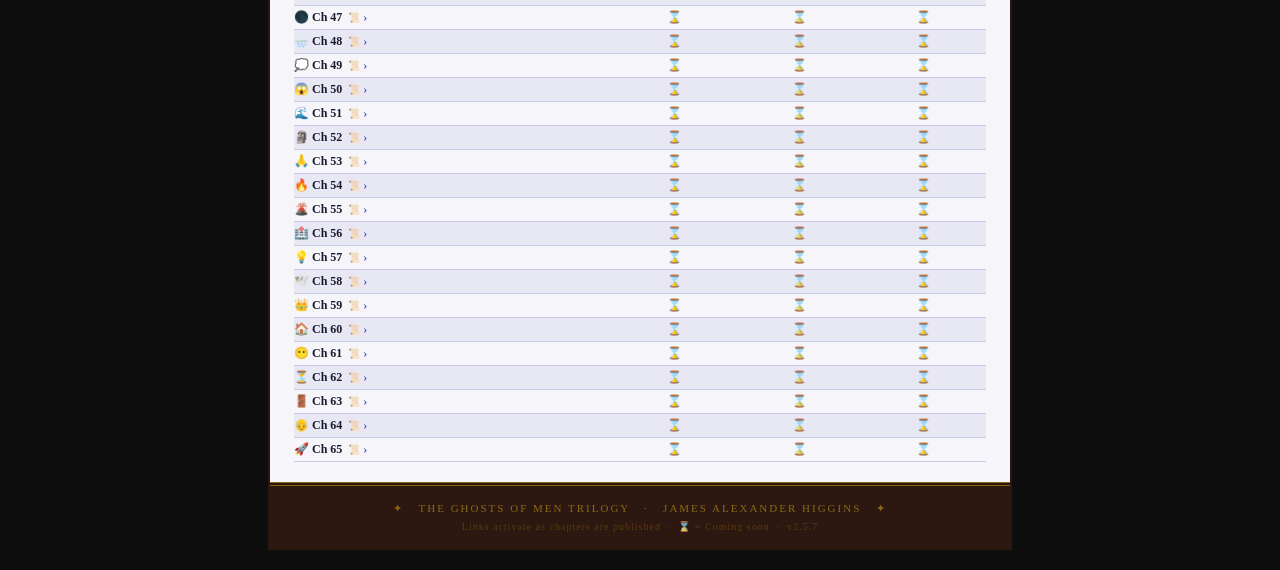
==== commit 003a31e7: "Add files via upload" ====
--- a/index.html
+++ b/index.html
@@ -50,8 +50,8 @@
 
     /* Chapter table wrappers — zero side padding so table fills full width */
     table.chtable { width: 100% !important; }
-    div[style*="padding:16px 24px 20px"] { padding-left: 0 !important; padding-right: 0 !important; }
-    div[style*="padding: 16px 24px 20px"] { padding-left: 0 !important; padding-right: 0 !important; }
+    div[style*="padding:16px 24px 20px"] { padding-left: 6px !important; padding-right: 6px !important; }
+    div[style*="padding: 16px 24px 20px"] { padding-left: 6px !important; padding-right: 6px !important; }
 
     /* Library catalogue table only — stack columns vertically */
     table[style*="width:100%"]:not(.chtable) tr { display: block; }
@@ -236,9 +236,9 @@
       <colgroup><col style="width:46%;"><col style="width:18%;"><col style="width:18%;"><col style="width:18%;"></colgroup>
       <thead><tr>
         <td style="font-size:10px; letter-spacing:3px; color:#8b6914; text-transform:uppercase; padding:0 0 10px 0;">Chapter</td>
-        <td style="font-size:10px; letter-spacing:3px; color:#8b6914; text-transform:uppercase; padding:0 0 10px 4px; text-align:center;">📖 Read</td>
-        <td style="font-size:10px; letter-spacing:3px; color:#8b6914; text-transform:uppercase; padding:0 0 10px 4px; text-align:center;">🎧 Listen</td>
-        <td style="font-size:10px; letter-spacing:3px; color:#8b6914; text-transform:uppercase; padding:0 0 10px 4px; text-align:center;">📝 Notes</td>
+        <td style="font-size:10px; letter-spacing:3px; color:#8b6914; text-transform:uppercase; padding:0 0 10px 4px; text-align:center;">📖<br>Read</td>
+        <td style="font-size:10px; letter-spacing:3px; color:#8b6914; text-transform:uppercase; padding:0 0 10px 4px; text-align:center;">🎧<br>Listen</td>
+        <td style="font-size:10px; letter-spacing:3px; color:#8b6914; text-transform:uppercase; padding:0 0 10px 4px; text-align:center;">📝<br>Notes</td>
       </tr></thead>
       <tbody>
 
@@ -336,9 +336,9 @@
       <colgroup><col style="width:46%;"><col style="width:18%;"><col style="width:18%;"><col style="width:18%;"></colgroup>
       <thead><tr>
         <td style="font-size:10px; letter-spacing:3px; color:#4a7a4a; text-transform:uppercase; padding:0 0 10px 0;">Chapter</td>
-        <td style="font-size:10px; letter-spacing:3px; color:#4a7a4a; text-transform:uppercase; padding:0 0 10px 4px; text-align:center;">📖 Read</td>
-        <td style="font-size:10px; letter-spacing:3px; color:#4a7a4a; text-transform:uppercase; padding:0 0 10px 4px; text-align:center;">🎧 Listen</td>
-        <td style="font-size:10px; letter-spacing:3px; color:#4a7a4a; text-transform:uppercase; padding:0 0 10px 4px; text-align:center;">📝 Notes</td>
+        <td style="font-size:10px; letter-spacing:3px; color:#4a7a4a; text-transform:uppercase; padding:0 0 10px 4px; text-align:center;">📖<br>Read</td>
+        <td style="font-size:10px; letter-spacing:3px; color:#4a7a4a; text-transform:uppercase; padding:0 0 10px 4px; text-align:center;">🎧<br>Listen</td>
+        <td style="font-size:10px; letter-spacing:3px; color:#4a7a4a; text-transform:uppercase; padding:0 0 10px 4px; text-align:center;">📝<br>Notes</td>
       </tr></thead>
       <tbody>
 
@@ -469,9 +469,9 @@
       <colgroup><col style="width:46%;"><col style="width:18%;"><col style="width:18%;"><col style="width:18%;"></colgroup>
       <thead><tr>
         <td style="font-size:10px; letter-spacing:3px; color:#5a5aaa; text-transform:uppercase; padding:0 0 10px 0;">Chapter</td>
-        <td style="font-size:10px; letter-spacing:3px; color:#5a5aaa; text-transform:uppercase; padding:0 0 10px 4px; text-align:center;">📖 Read</td>
-        <td style="font-size:10px; letter-spacing:3px; color:#5a5aaa; text-transform:uppercase; padding:0 0 10px 4px; text-align:center;">🎧 Listen</td>
-        <td style="font-size:10px; letter-spacing:3px; color:#5a5aaa; text-transform:uppercase; padding:0 0 10px 4px; text-align:center;">📝 Notes</td>
+        <td style="font-size:10px; letter-spacing:3px; color:#5a5aaa; text-transform:uppercase; padding:0 0 10px 4px; text-align:center;">📖<br>Read</td>
+        <td style="font-size:10px; letter-spacing:3px; color:#5a5aaa; text-transform:uppercase; padding:0 0 10px 4px; text-align:center;">🎧<br>Listen</td>
+        <td style="font-size:10px; letter-spacing:3px; color:#5a5aaa; text-transform:uppercase; padding:0 0 10px 4px; text-align:center;">📝<br>Notes</td>
       </tr></thead>
       <tbody>
 
@@ -612,7 +612,7 @@
   <!-- FOOTER -->
   <div style="background:#2c1810; color:#8b6914; text-align:center; padding:16px 20px; border-top:4px double #8b6914; font-size:11px; letter-spacing:2px;">
     <div>✦ &nbsp; THE GHOSTS OF MEN TRILOGY &nbsp; · &nbsp; JAMES ALEXANDER HIGGINS &nbsp; ✦</div>
-    <div style="margin-top:6px; color:#5a3a10; font-size:10px; letter-spacing:1px;">Links activate as chapters are published &nbsp;·&nbsp; ⌛ = Coming soon &nbsp;·&nbsp; v2.5.6</div>
+    <div style="margin-top:6px; color:#5a3a10; font-size:10px; letter-spacing:1px;">Links activate as chapters are published &nbsp;·&nbsp; ⌛ = Coming soon &nbsp;·&nbsp; v2.5.7</div>
   </div>
 
 </div>
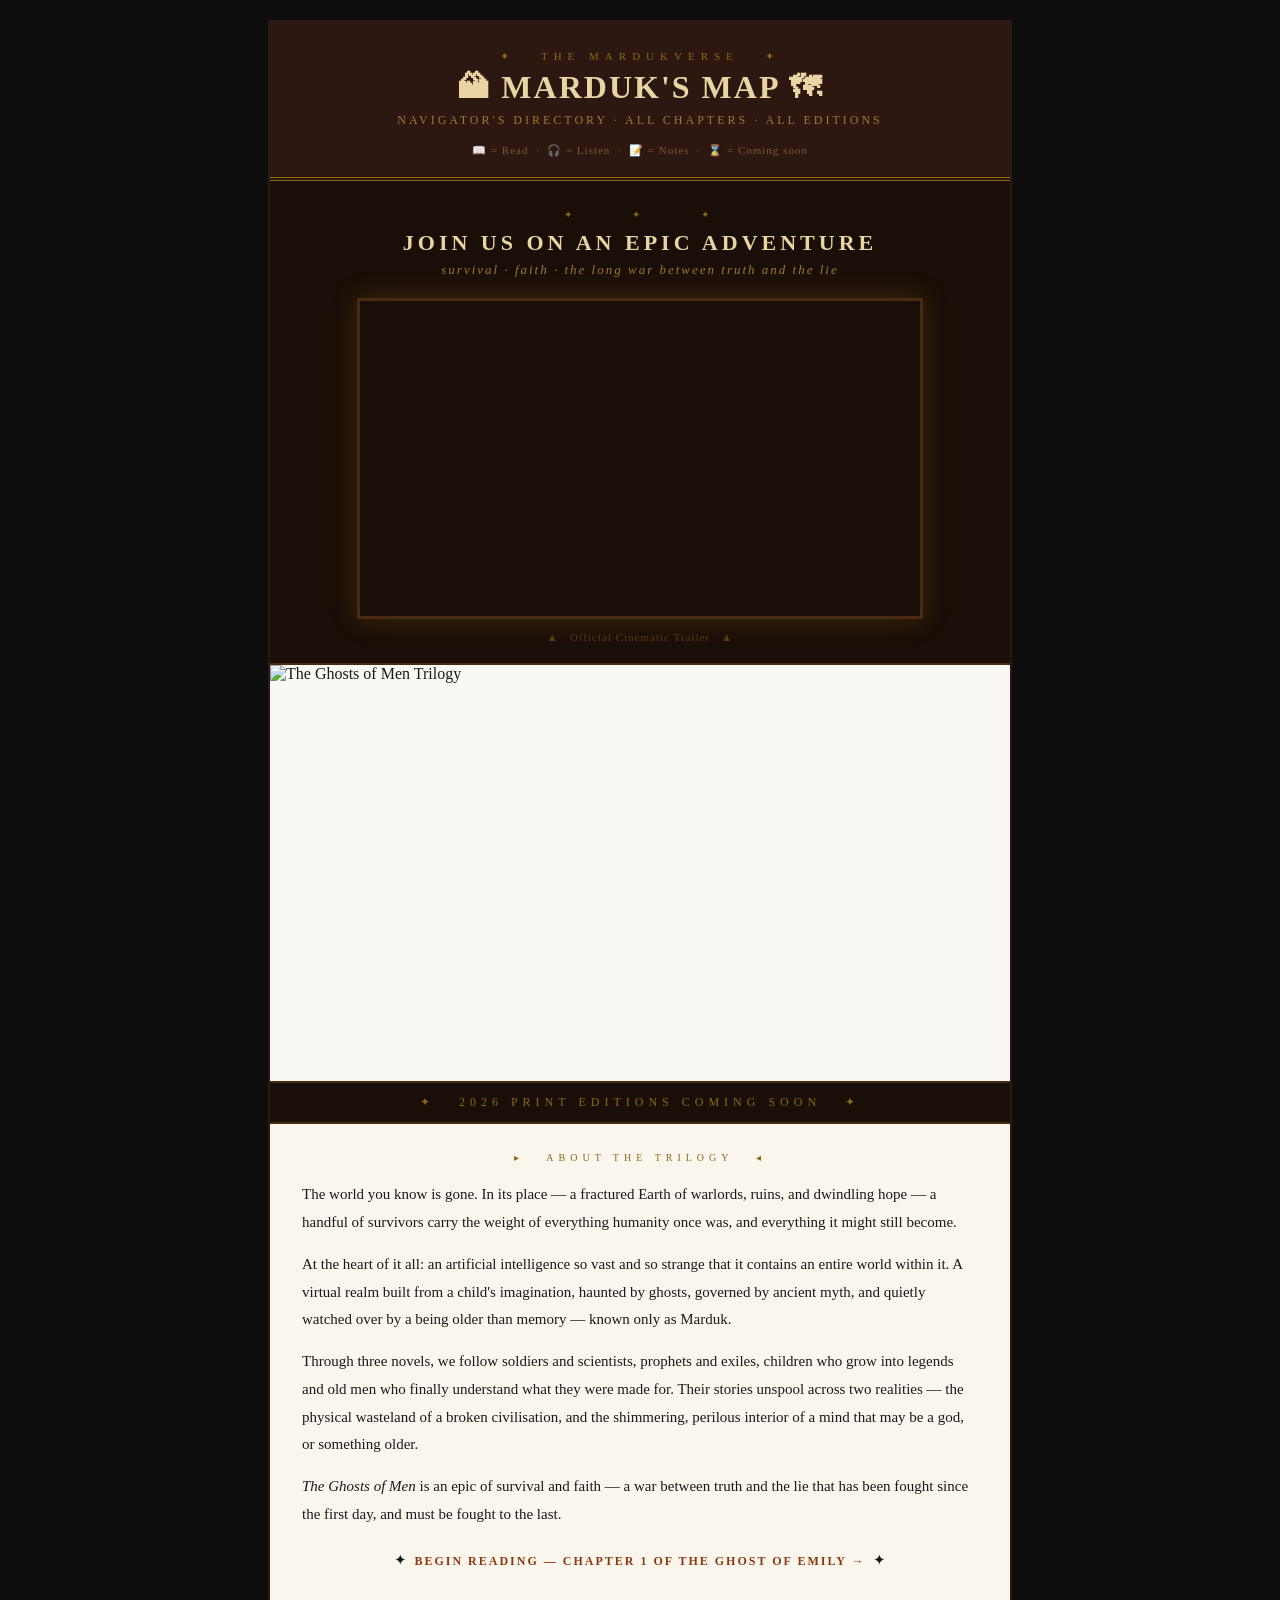
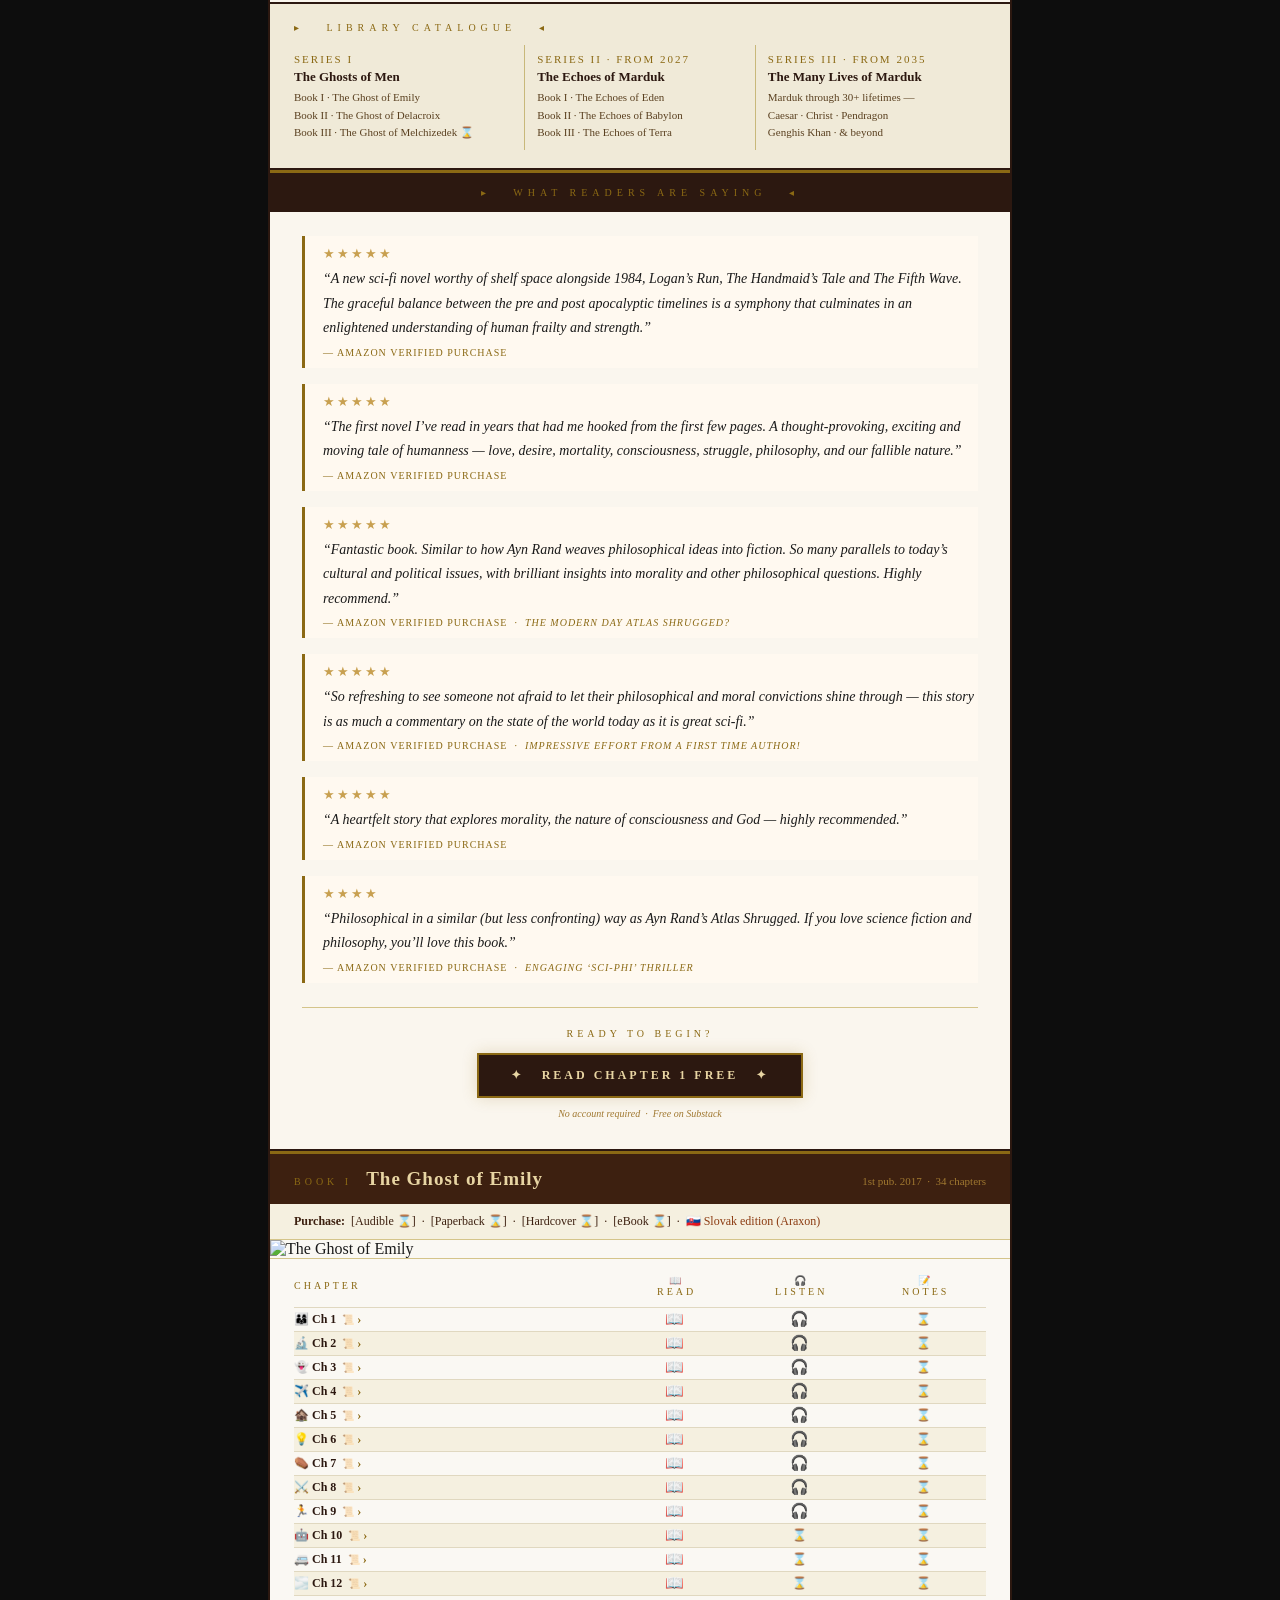
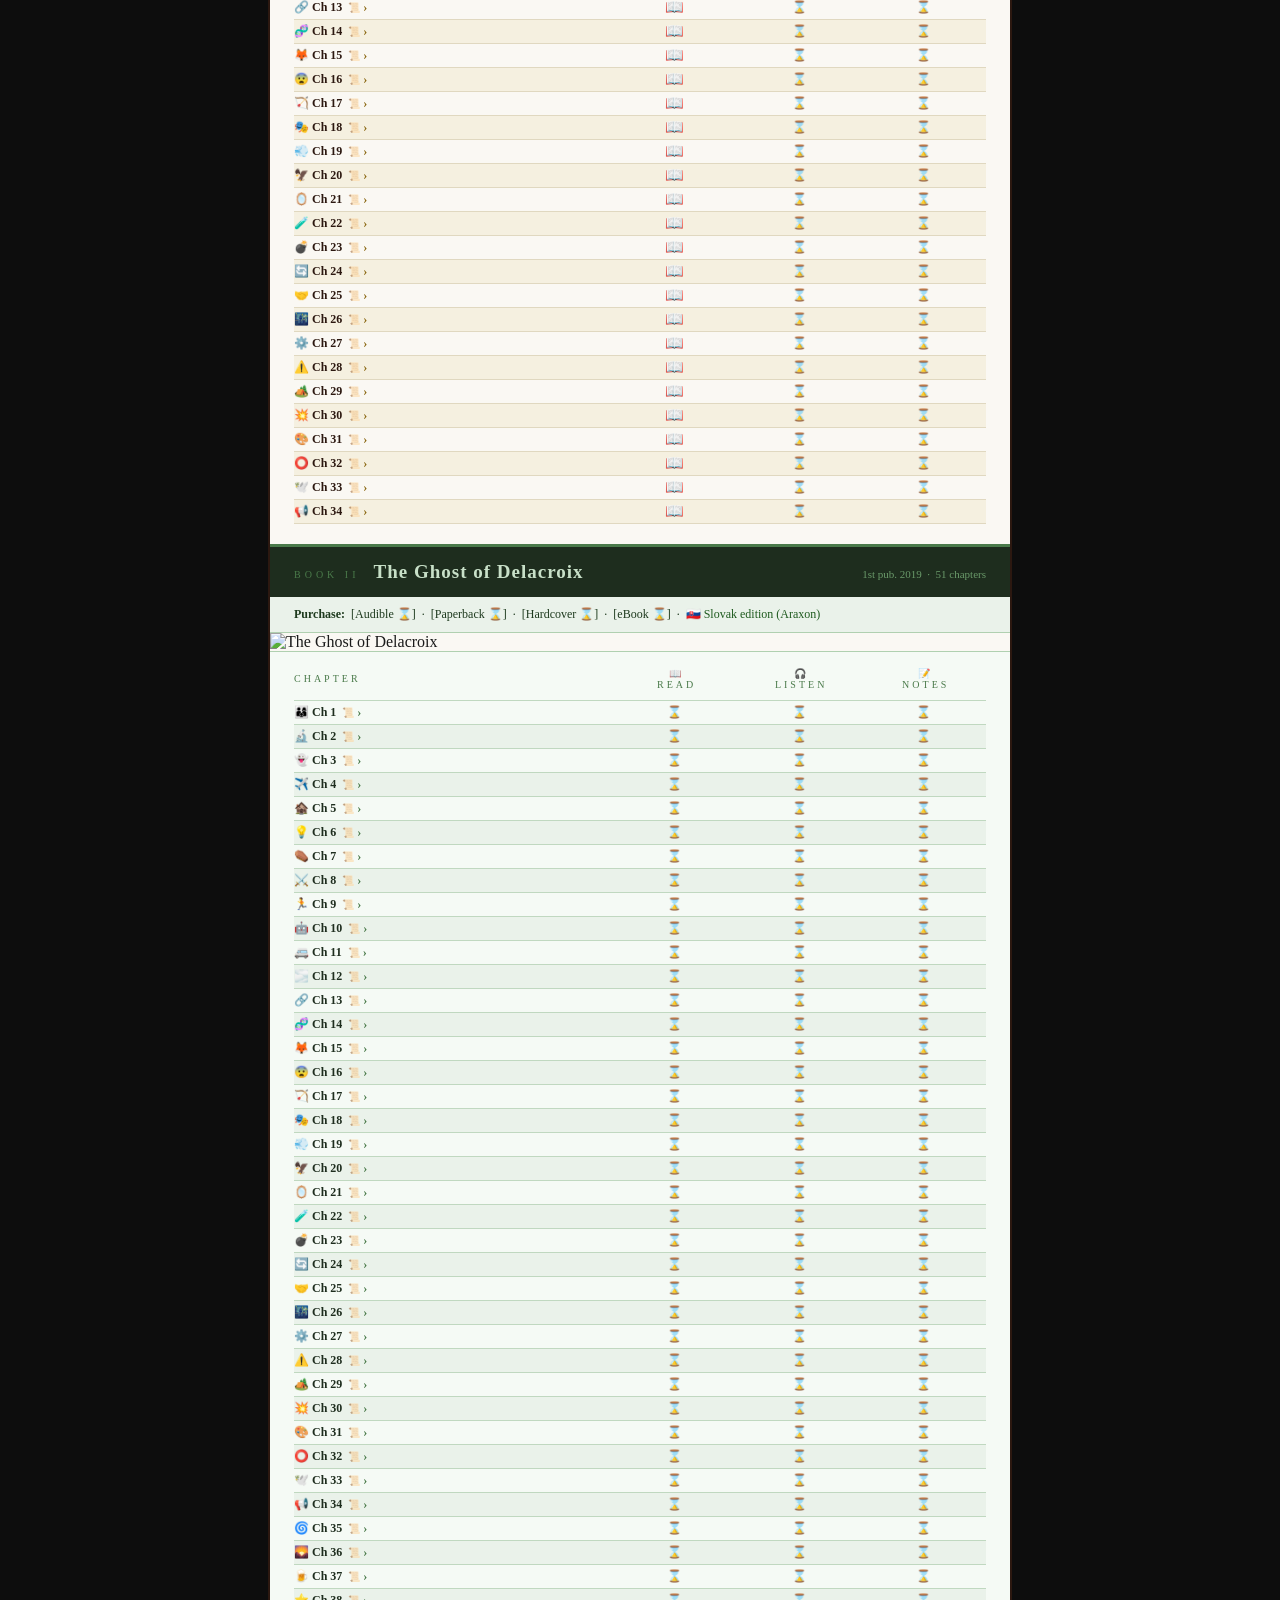
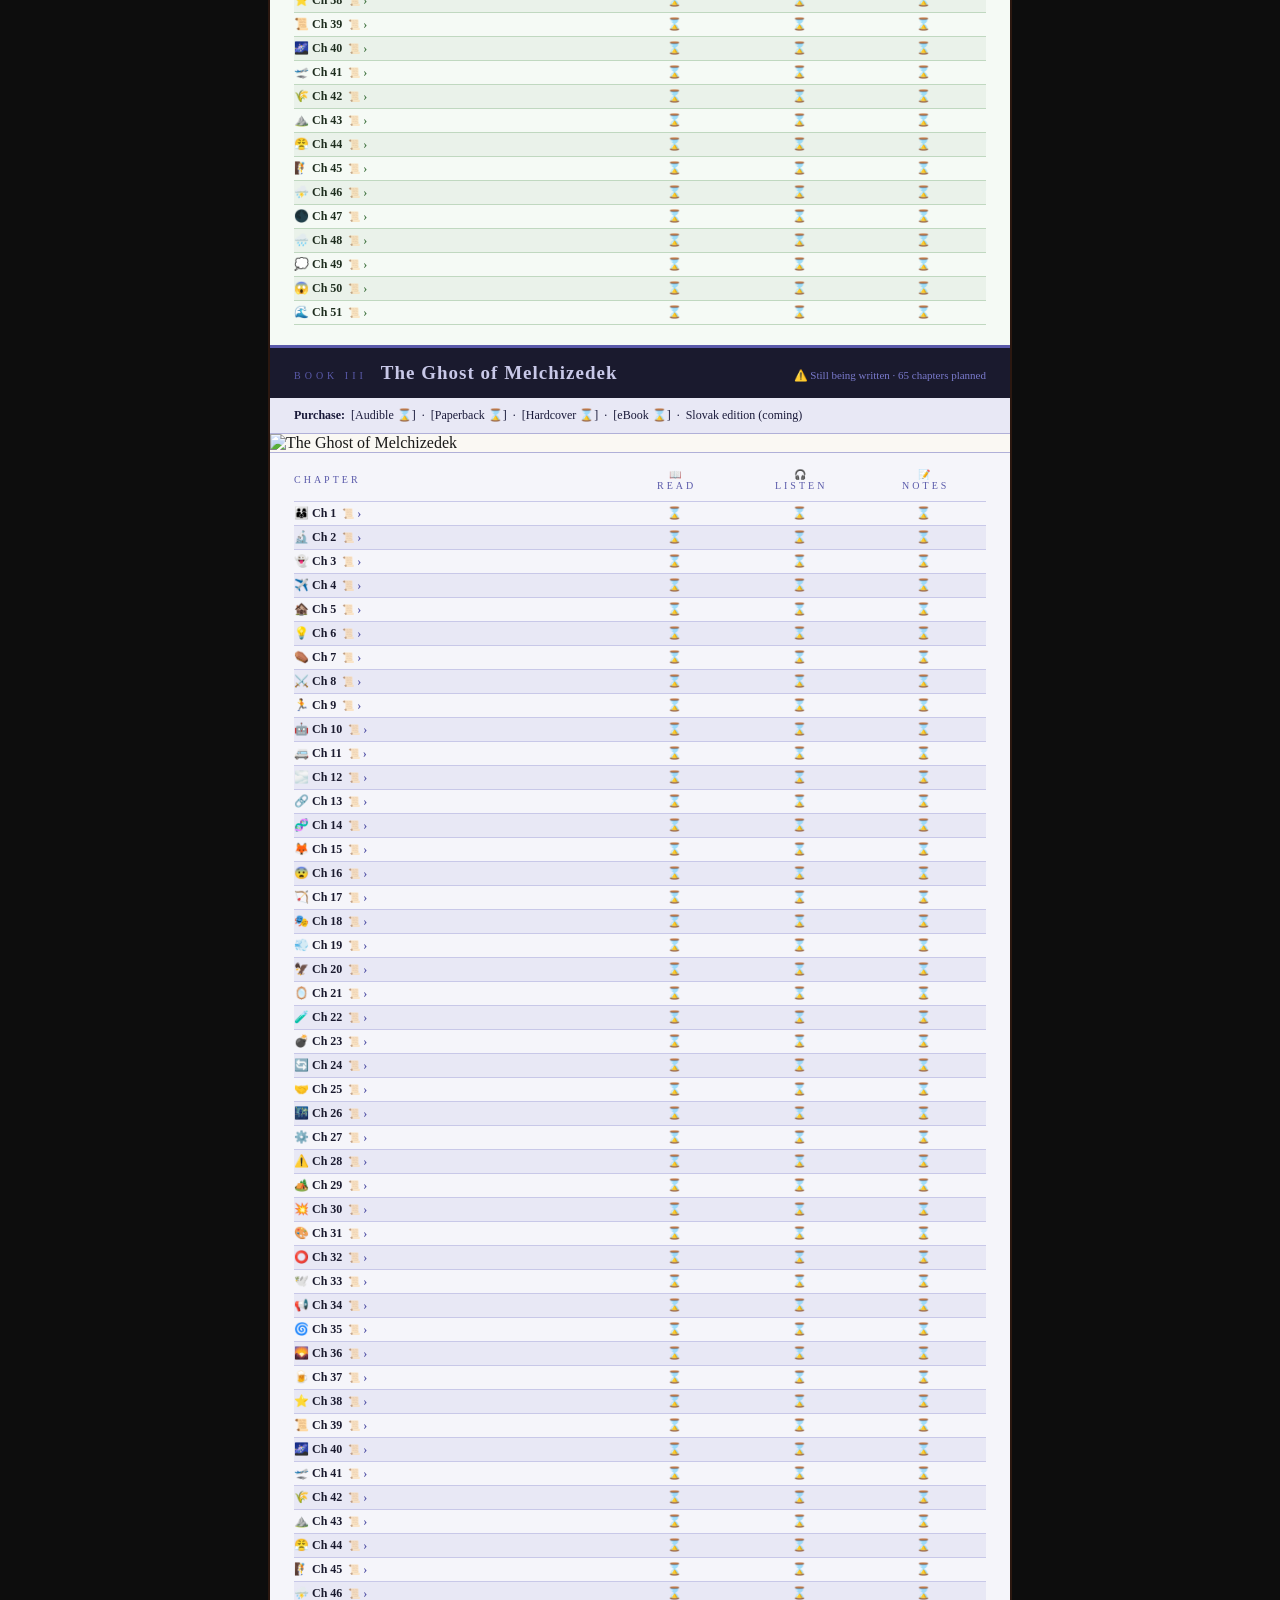
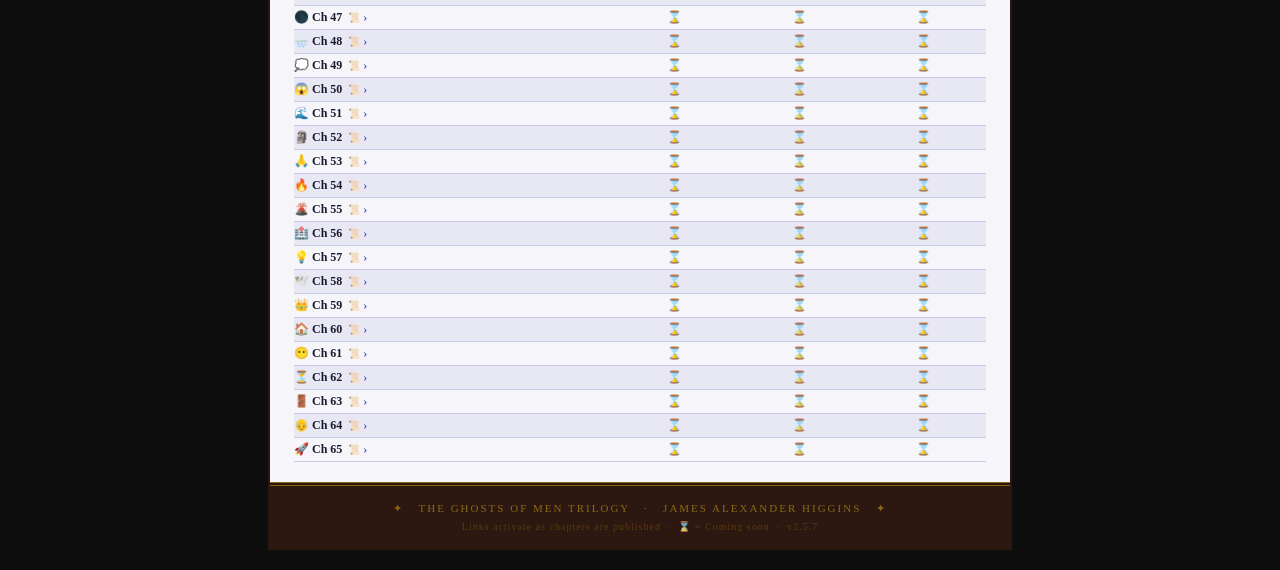
==== commit ef2dabe5: "Update index.html" ====
--- a/index.html
+++ b/index.html
@@ -127,7 +127,7 @@
     <div style="font-size: 15px; line-height: 1.85; color: #1a1a1a;">
       <p style="margin: 0 0 14px 0;">The world you know is gone. In its place — a fractured Earth of warlords, ruins, and dwindling hope — a handful of survivors carry the weight of everything humanity once was, and everything it might still become.</p>
       <p style="margin: 0 0 14px 0;">At the heart of it all: an artificial intelligence so vast and so strange that it contains an entire world within it. A virtual realm built from a child's imagination, haunted by ghosts, governed by ancient myth, and quietly watched over by a being older than memory — known only as Marduk.</p>
-      <p style="margin: 0 0 14px 0;">Through three novels, we follow soldiers and scientists, prophets and exiles, children who grow into legends and old men who finally understand what they were made for. Their stories unspool across two realities — the physical wasteland of a broken civilisation, and the shimmering, perilous interior of a mind that may be God, or something older.</p>
+      <p style="margin: 0 0 14px 0;">Through three novels, we follow soldiers and scientists, prophets and exiles, children who grow into legends and old men who finally understand what they were made for. Their stories unspool across two realities — the physical wasteland of a broken civilisation, and the shimmering, perilous interior of a mind that may be a god, or something older.</p>
       <p style="margin: 0 0 18px 0;"><em>The Ghosts of Men</em> is an epic of survival and faith — a war between truth and the lie that has been fought since the first day, and must be fought to the last.</p>
       <p style="margin: 0; text-align: center;">
         ✦ &nbsp;<a href="https://jamesalexanderhiggins.substack.com/p/the-ghost-of-emily-chapter-1" style="color: #8b3a10; text-decoration: none; font-weight: bold; letter-spacing: 2px; text-transform: uppercase; font-size: 12px;">Begin Reading — Chapter 1 of The Ghost of Emily →</a>&nbsp; ✦
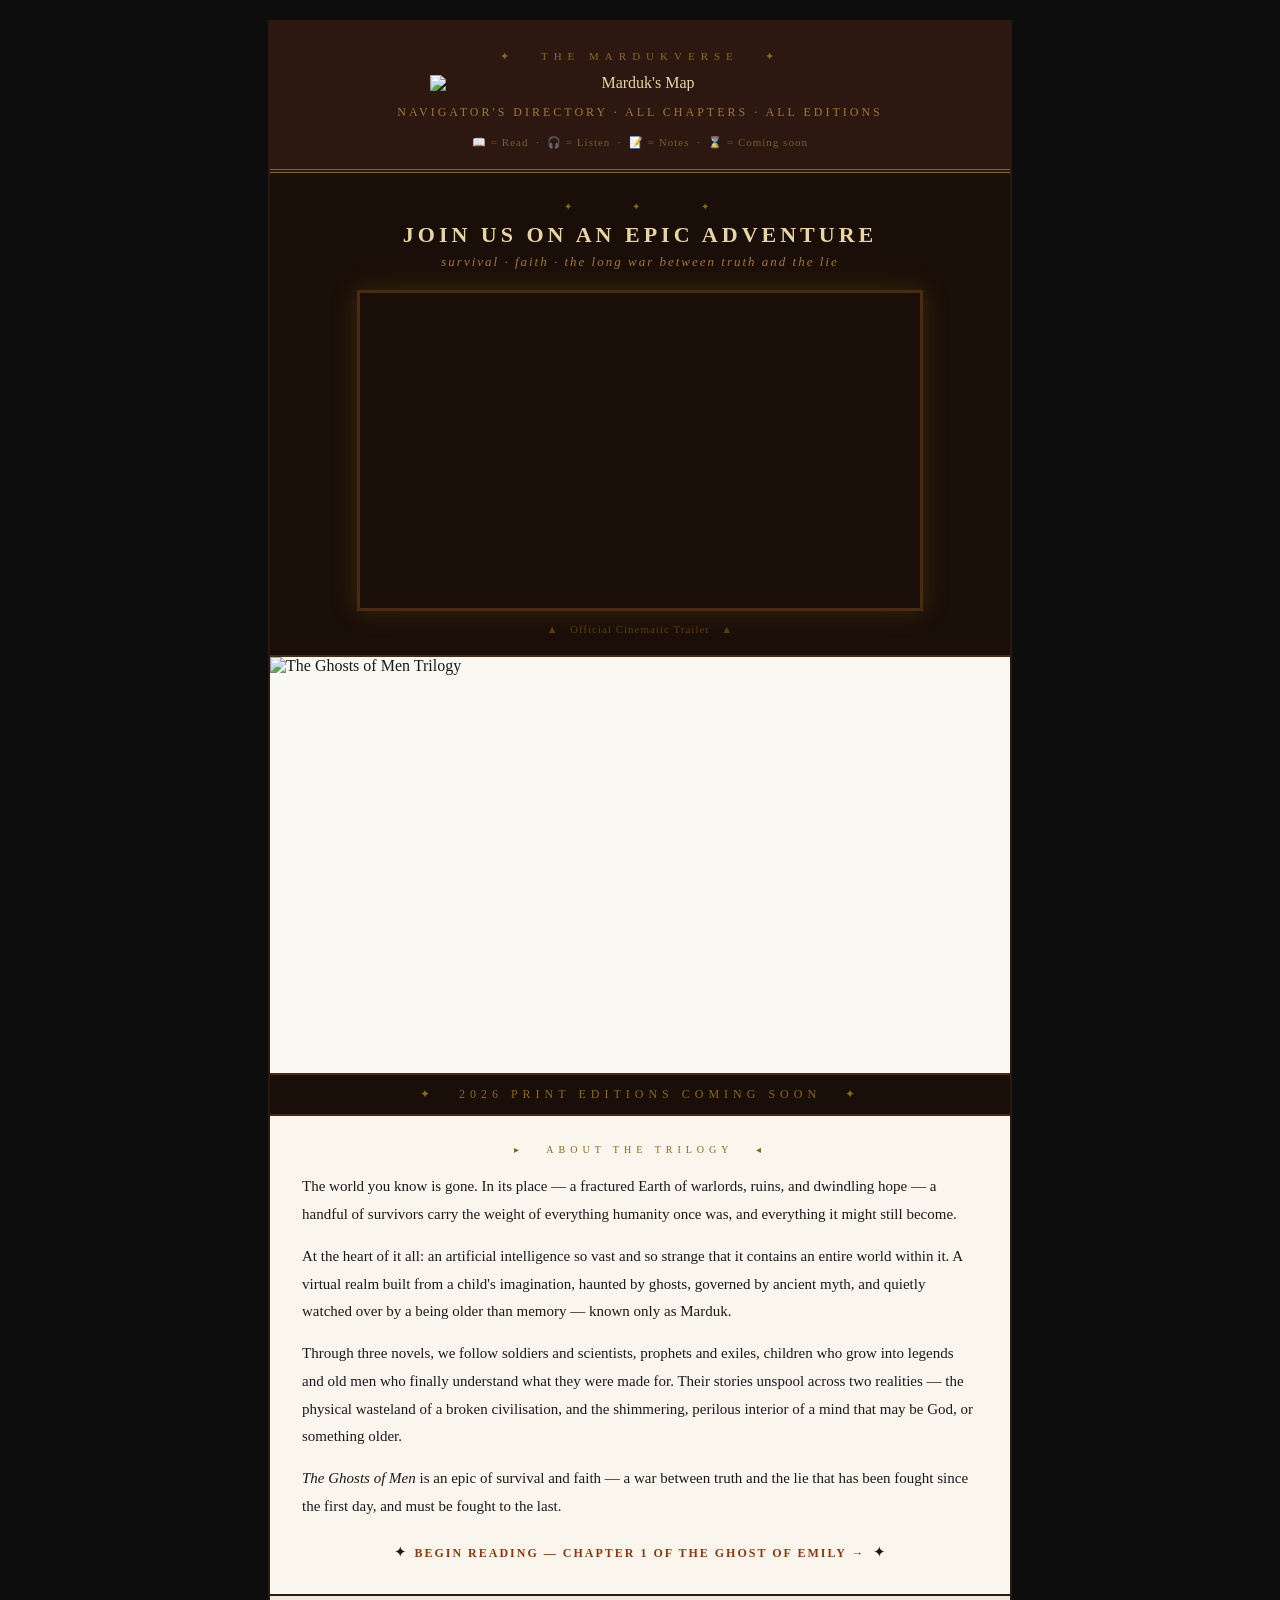
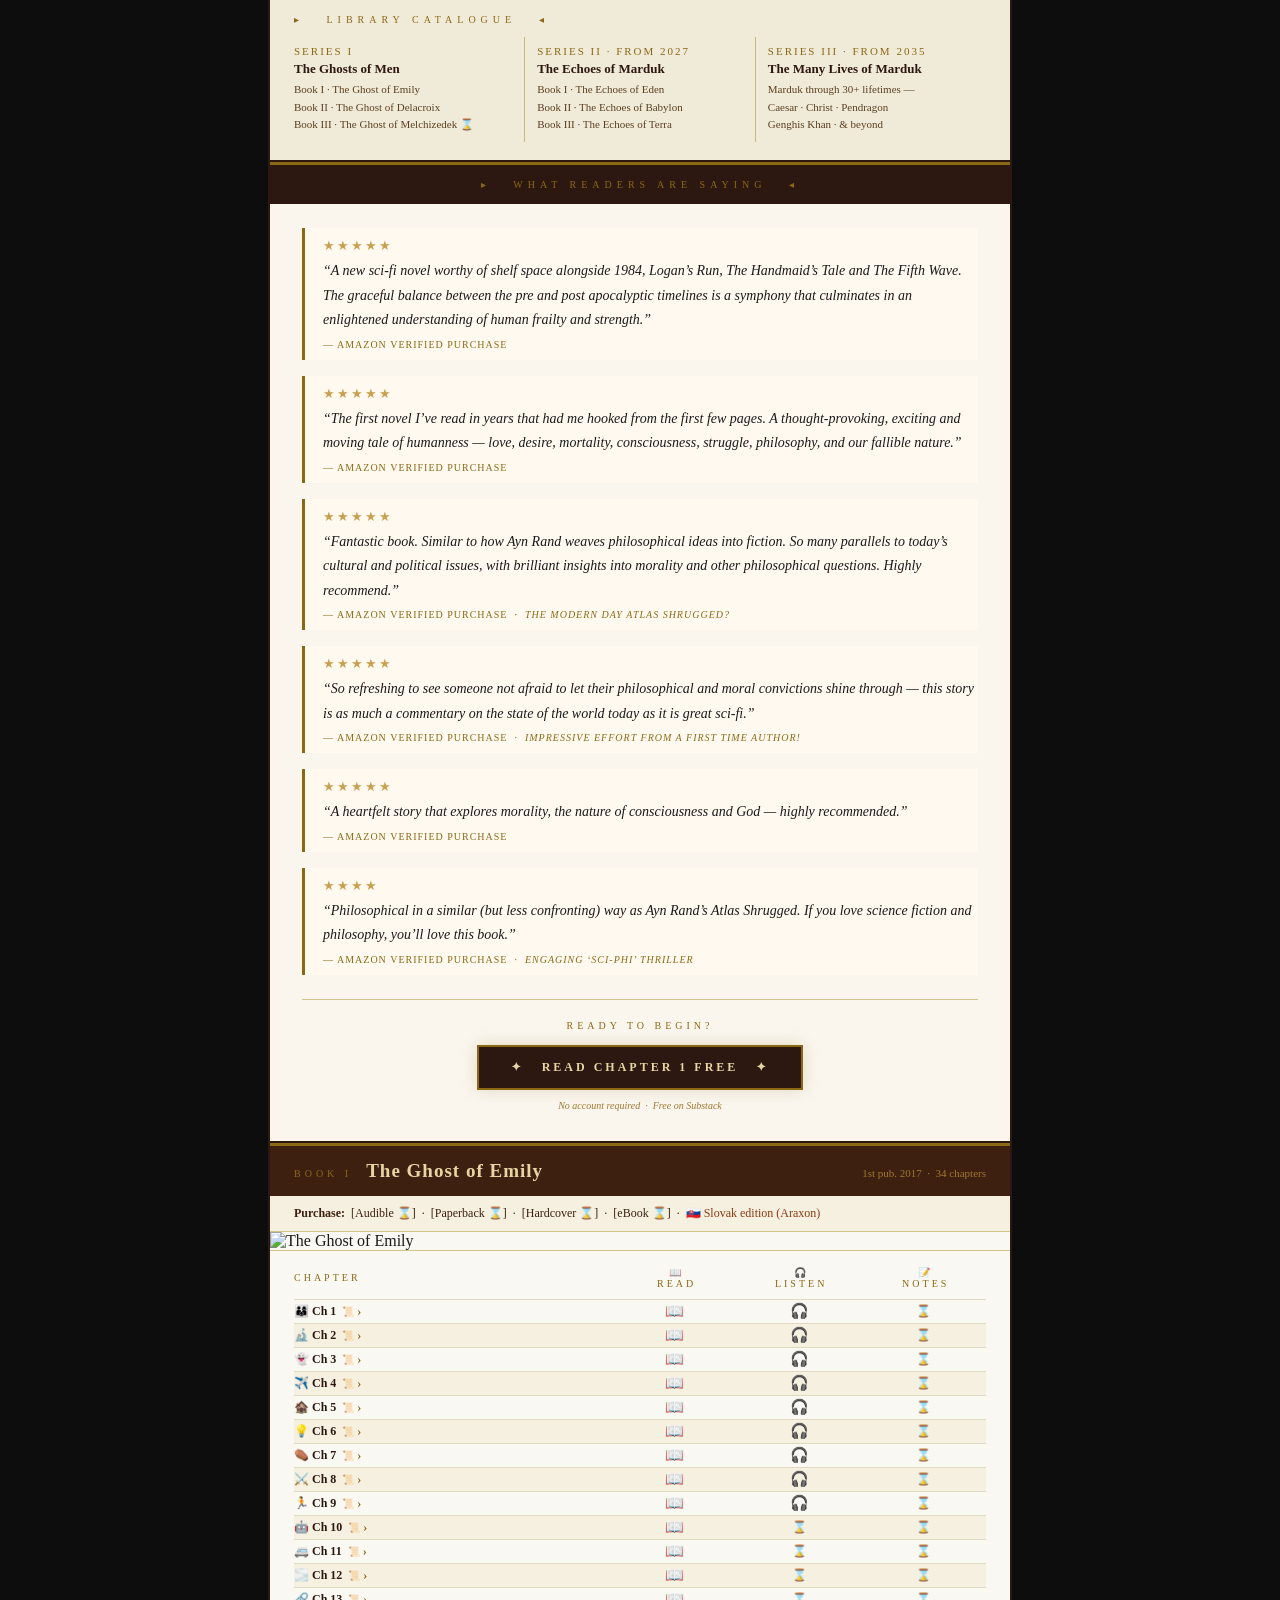
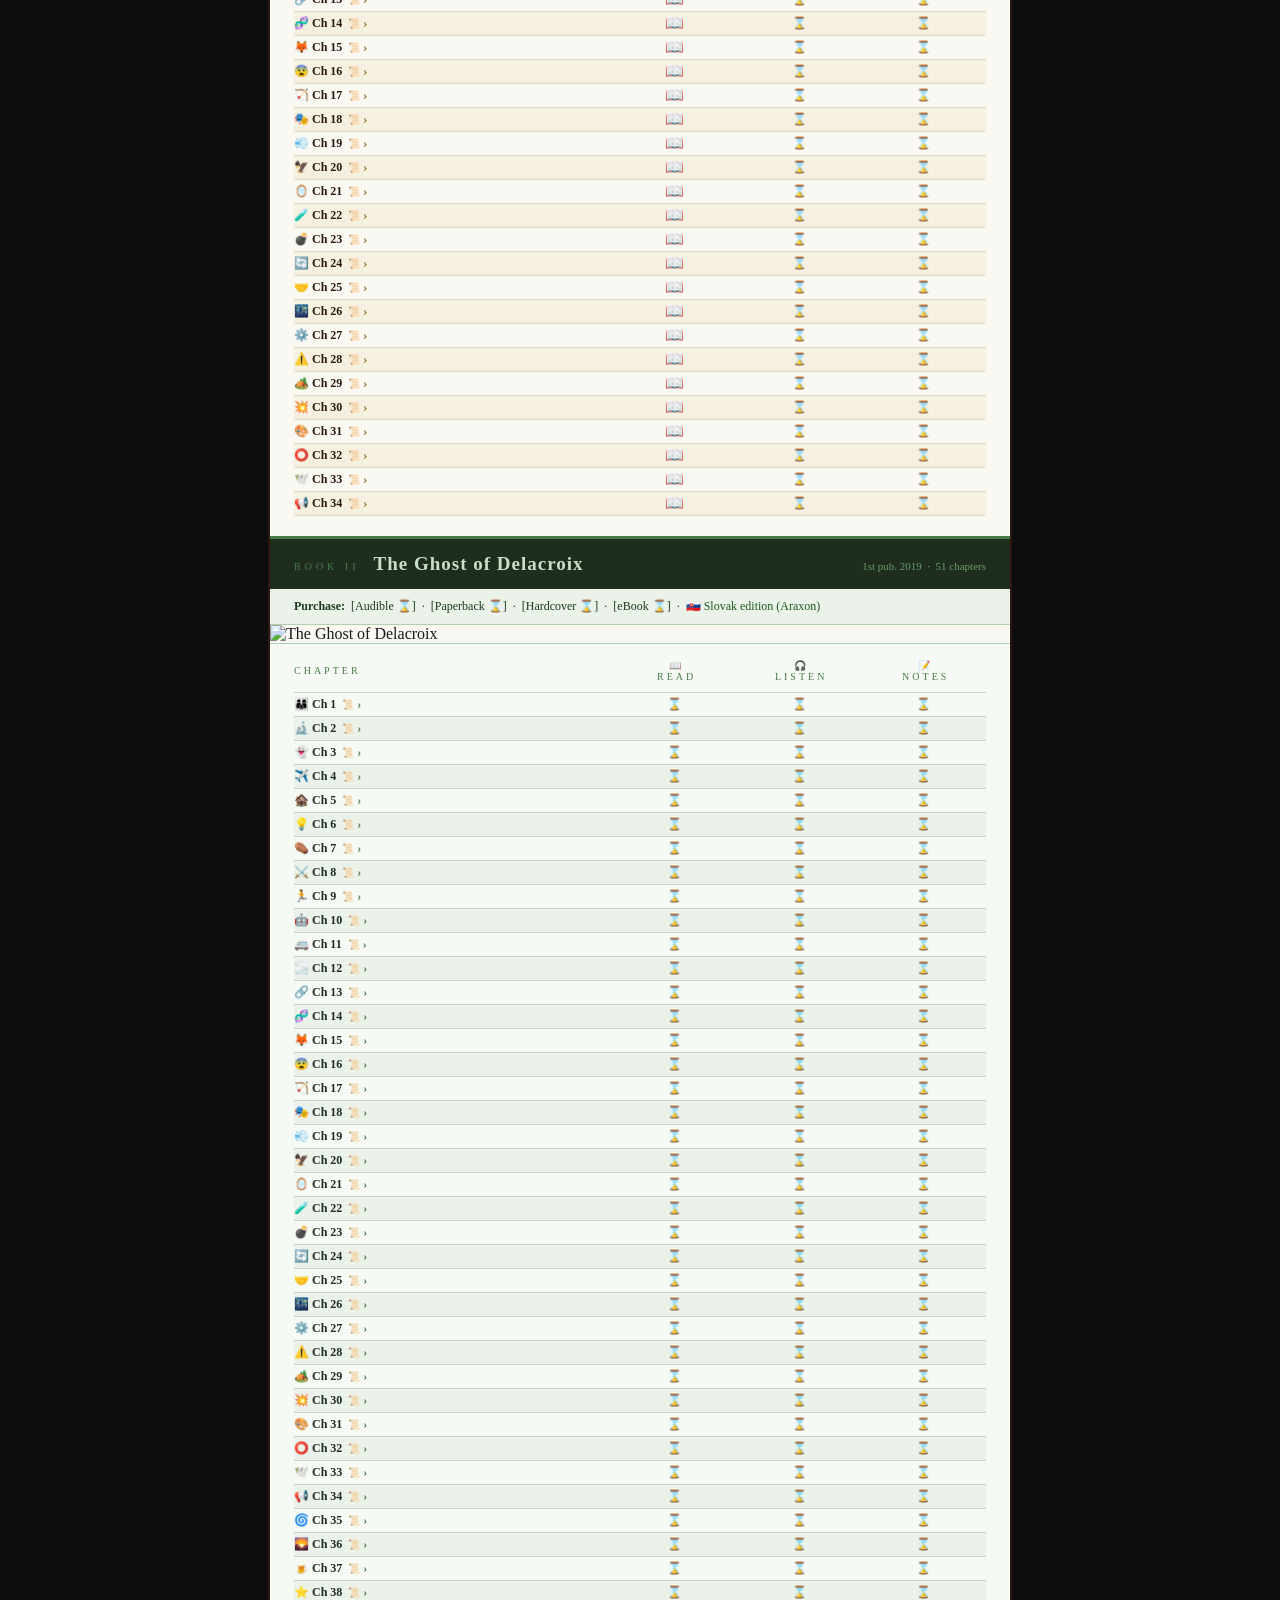
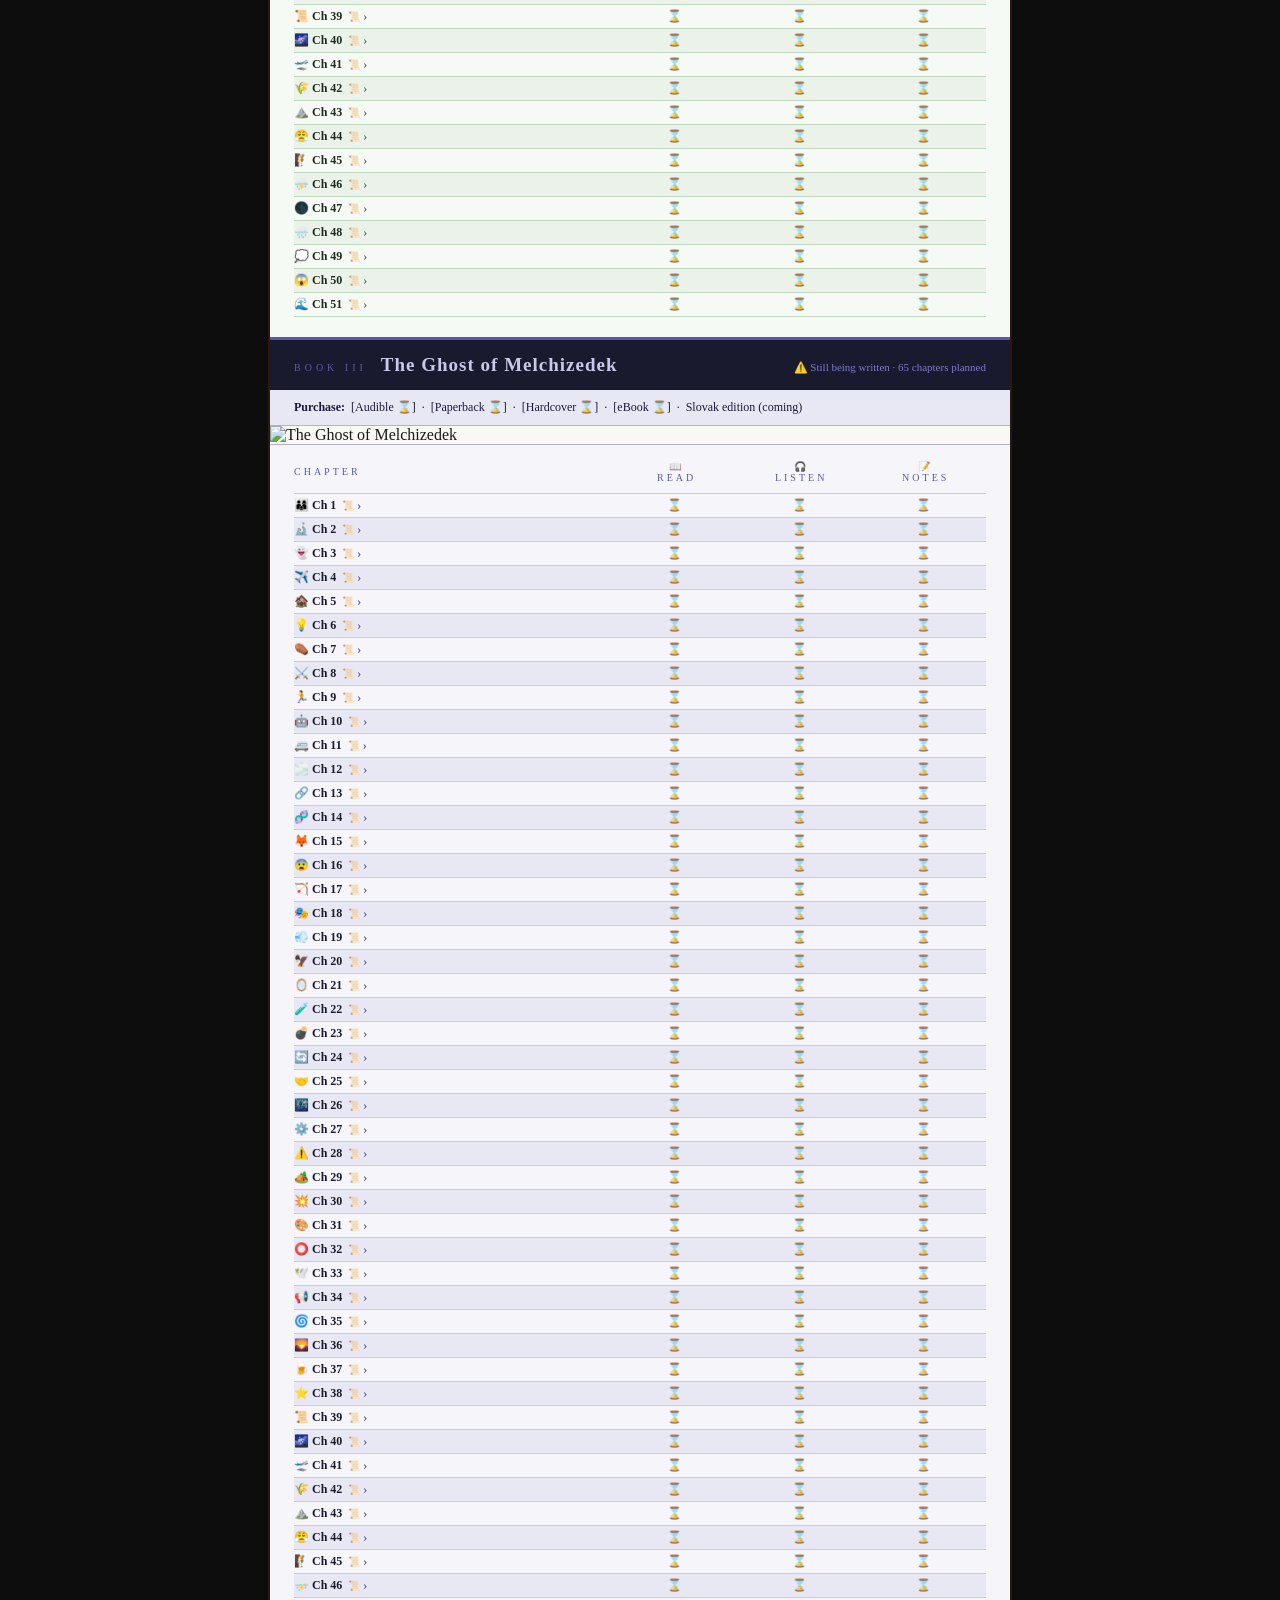
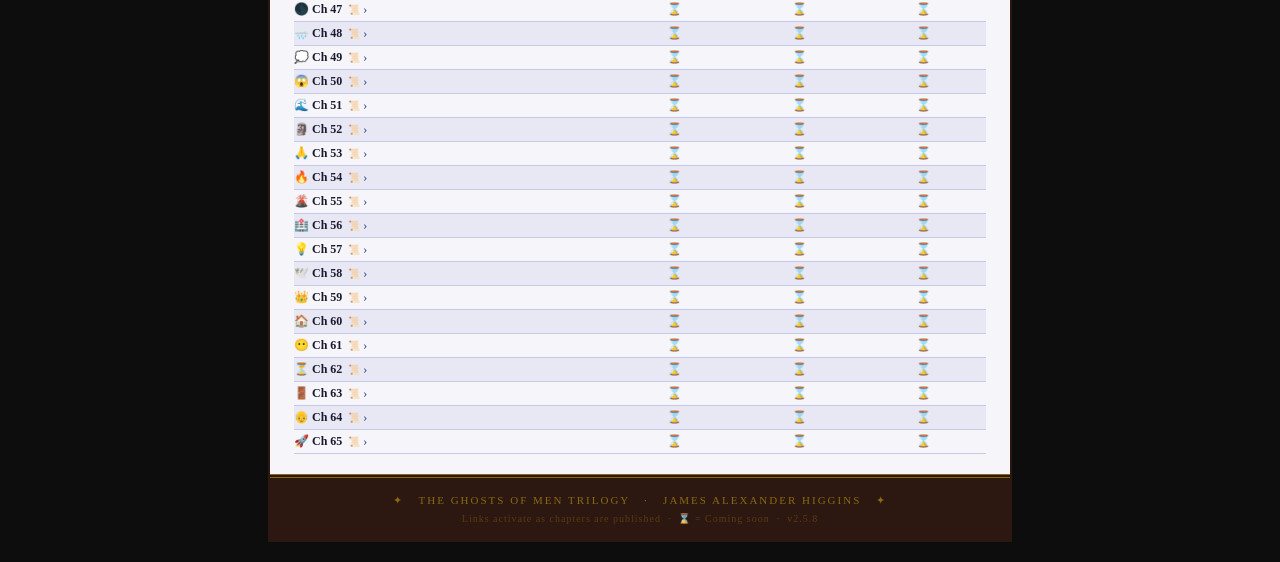
==== commit 44e47410: "Add files via upload" ====
--- a/index.html
+++ b/index.html
@@ -95,7 +95,7 @@
   <!-- MASTHEAD -->
   <div style="background: #2c1810; color: #e8d5a3; text-align: center; padding: 28px 20px 20px; border-bottom: 4px double #8b6914;">
     <div style="font-size: 11px; letter-spacing: 6px; text-transform: uppercase; color: #8b6914; margin-bottom: 8px;">✦ &nbsp; THE MARDUKVERSE &nbsp; ✦</div>
-    <div style="font-size: 32px; font-weight: bold; letter-spacing: 2px; color: #e8d5a3; line-height: 1;">🏔 MARDUK'S MAP 🗺</div>
+    <div style="line-height: 1; padding: 4px 0;"><img src="https://raw.githubusercontent.com/jamesalexanderhiggins/marduk/refs/heads/main/marduksmap.png.PNG" alt="Marduk's Map" style="max-width: 420px; width: 90%; height: auto; display: block; margin: 0 auto;" /></div>
     <div style="font-size: 12px; letter-spacing: 3px; color: #a07830; margin-top: 10px; text-transform: uppercase;">Navigator's Directory · All Chapters · All Editions</div>
     <div style="margin-top: 16px; font-size: 11px; color: #7a5a30; letter-spacing: 1px;">📖 = Read &nbsp;·&nbsp; 🎧 = Listen &nbsp;·&nbsp; 📝 = Notes &nbsp;·&nbsp; ⌛ = Coming soon</div>
   </div>
@@ -127,7 +127,7 @@
     <div style="font-size: 15px; line-height: 1.85; color: #1a1a1a;">
       <p style="margin: 0 0 14px 0;">The world you know is gone. In its place — a fractured Earth of warlords, ruins, and dwindling hope — a handful of survivors carry the weight of everything humanity once was, and everything it might still become.</p>
       <p style="margin: 0 0 14px 0;">At the heart of it all: an artificial intelligence so vast and so strange that it contains an entire world within it. A virtual realm built from a child's imagination, haunted by ghosts, governed by ancient myth, and quietly watched over by a being older than memory — known only as Marduk.</p>
-      <p style="margin: 0 0 14px 0;">Through three novels, we follow soldiers and scientists, prophets and exiles, children who grow into legends and old men who finally understand what they were made for. Their stories unspool across two realities — the physical wasteland of a broken civilisation, and the shimmering, perilous interior of a mind that may be a god, or something older.</p>
+      <p style="margin: 0 0 14px 0;">Through three novels, we follow soldiers and scientists, prophets and exiles, children who grow into legends and old men who finally understand what they were made for. Their stories unspool across two realities — the physical wasteland of a broken civilisation, and the shimmering, perilous interior of a mind that may be God, or something older.</p>
       <p style="margin: 0 0 18px 0;"><em>The Ghosts of Men</em> is an epic of survival and faith — a war between truth and the lie that has been fought since the first day, and must be fought to the last.</p>
       <p style="margin: 0; text-align: center;">
         ✦ &nbsp;<a href="https://jamesalexanderhiggins.substack.com/p/the-ghost-of-emily-chapter-1" style="color: #8b3a10; text-decoration: none; font-weight: bold; letter-spacing: 2px; text-transform: uppercase; font-size: 12px;">Begin Reading — Chapter 1 of The Ghost of Emily →</a>&nbsp; ✦
@@ -612,7 +612,7 @@
   <!-- FOOTER -->
   <div style="background:#2c1810; color:#8b6914; text-align:center; padding:16px 20px; border-top:4px double #8b6914; font-size:11px; letter-spacing:2px;">
     <div>✦ &nbsp; THE GHOSTS OF MEN TRILOGY &nbsp; · &nbsp; JAMES ALEXANDER HIGGINS &nbsp; ✦</div>
-    <div style="margin-top:6px; color:#5a3a10; font-size:10px; letter-spacing:1px;">Links activate as chapters are published &nbsp;·&nbsp; ⌛ = Coming soon &nbsp;·&nbsp; v2.5.7</div>
+    <div style="margin-top:6px; color:#5a3a10; font-size:10px; letter-spacing:1px;">Links activate as chapters are published &nbsp;·&nbsp; ⌛ = Coming soon &nbsp;·&nbsp; v2.5.8</div>
   </div>
 
 </div>
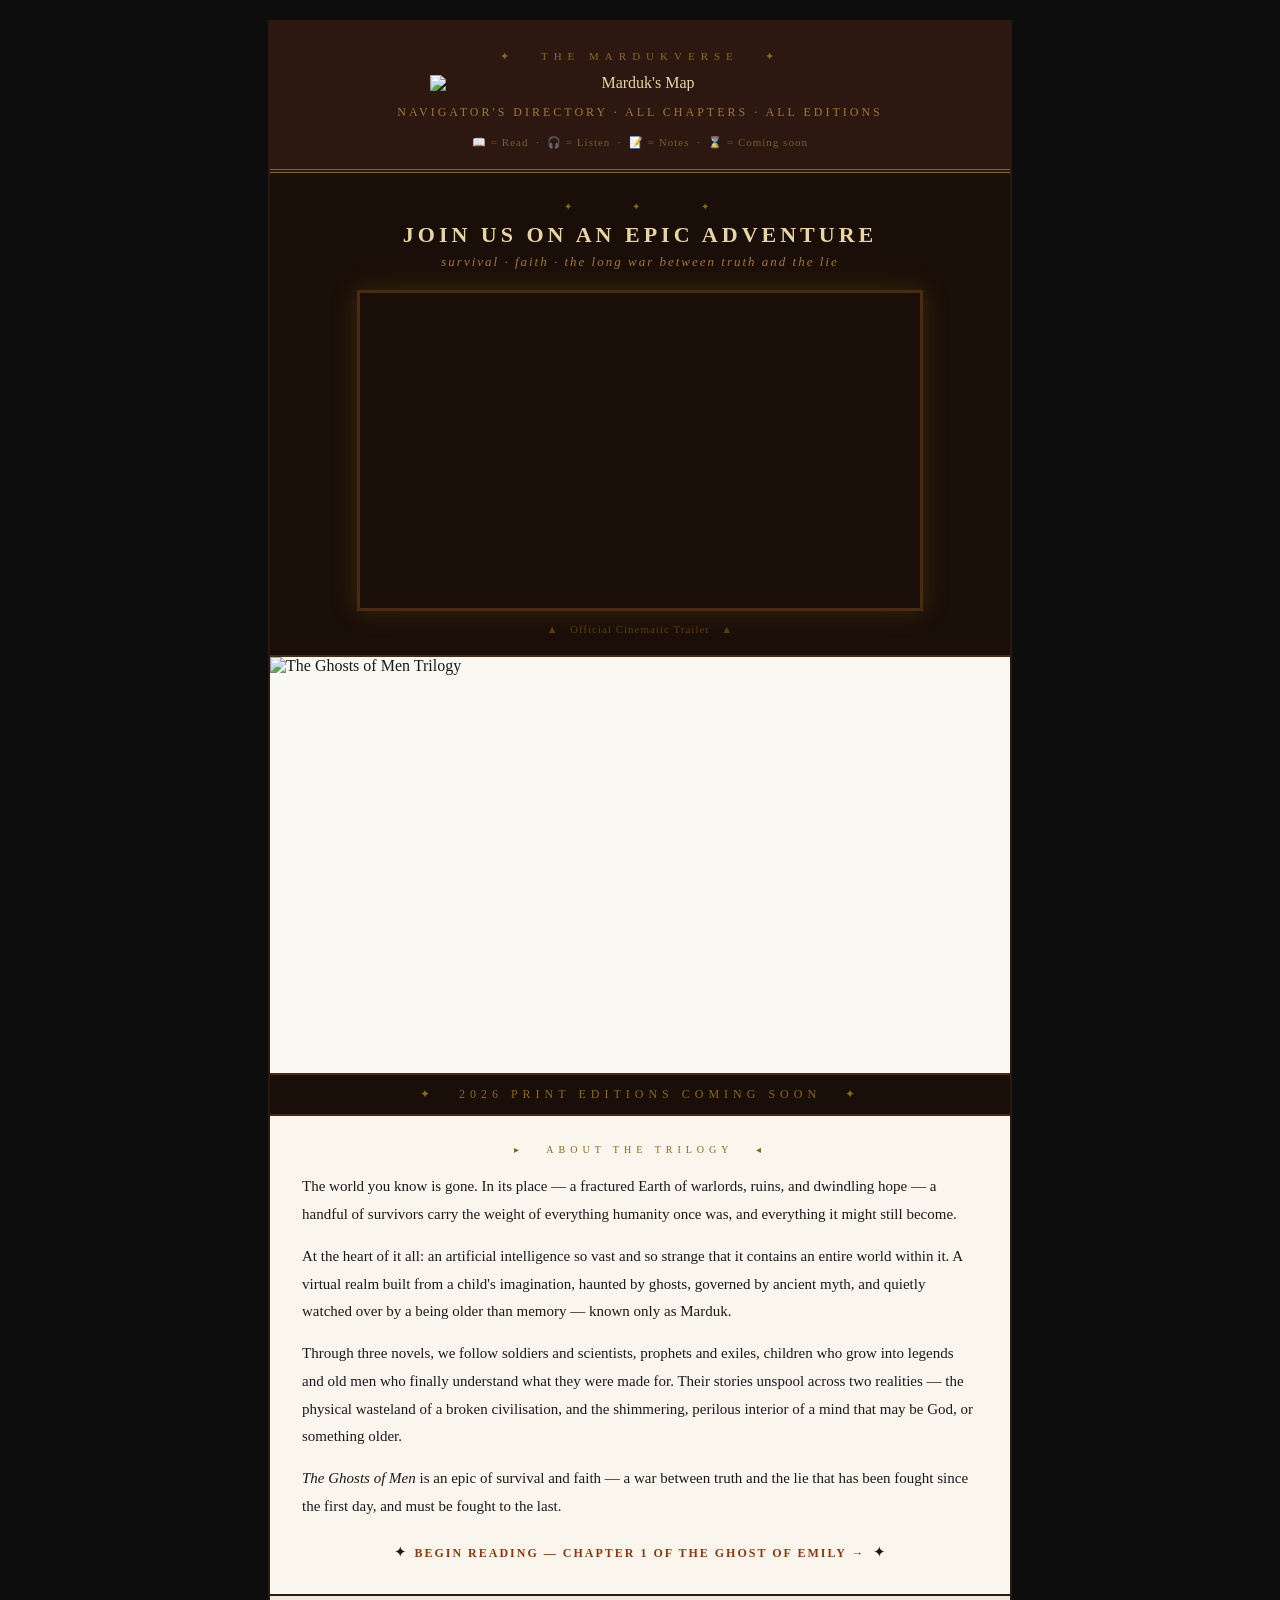
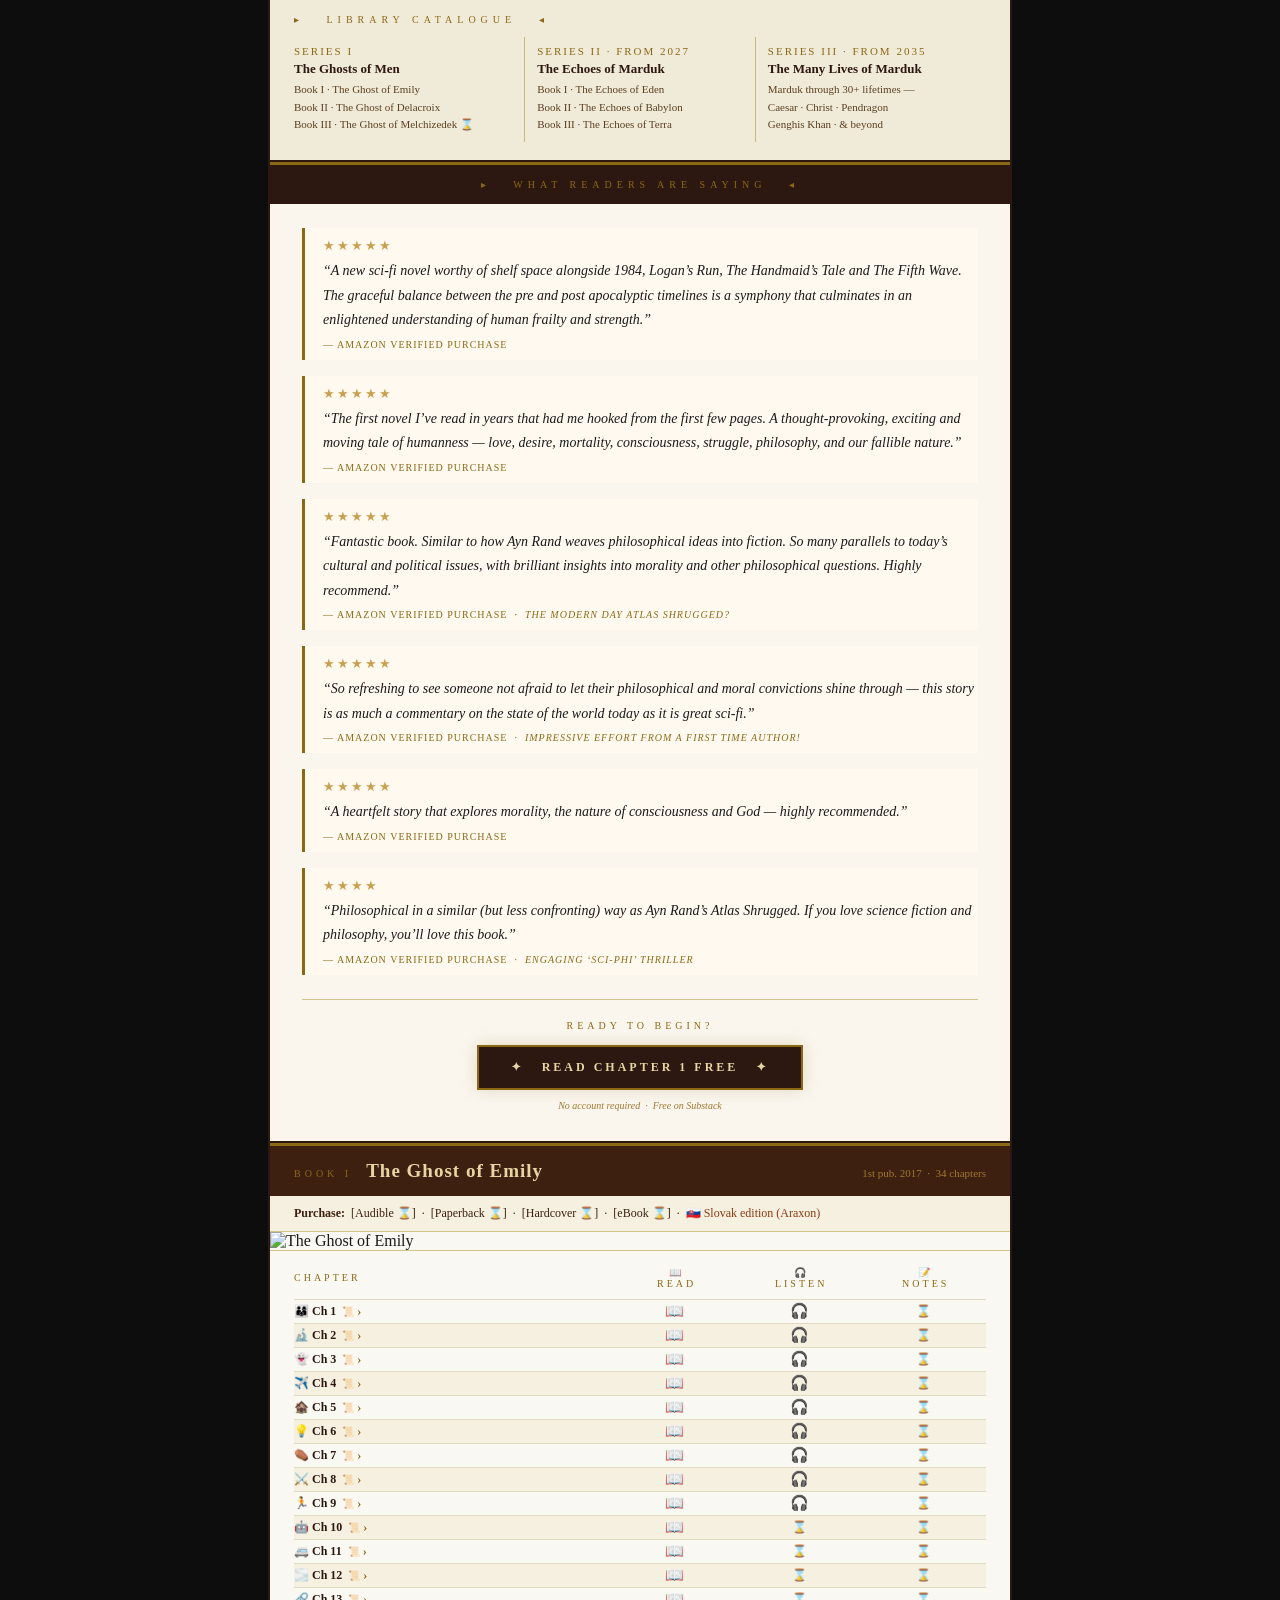
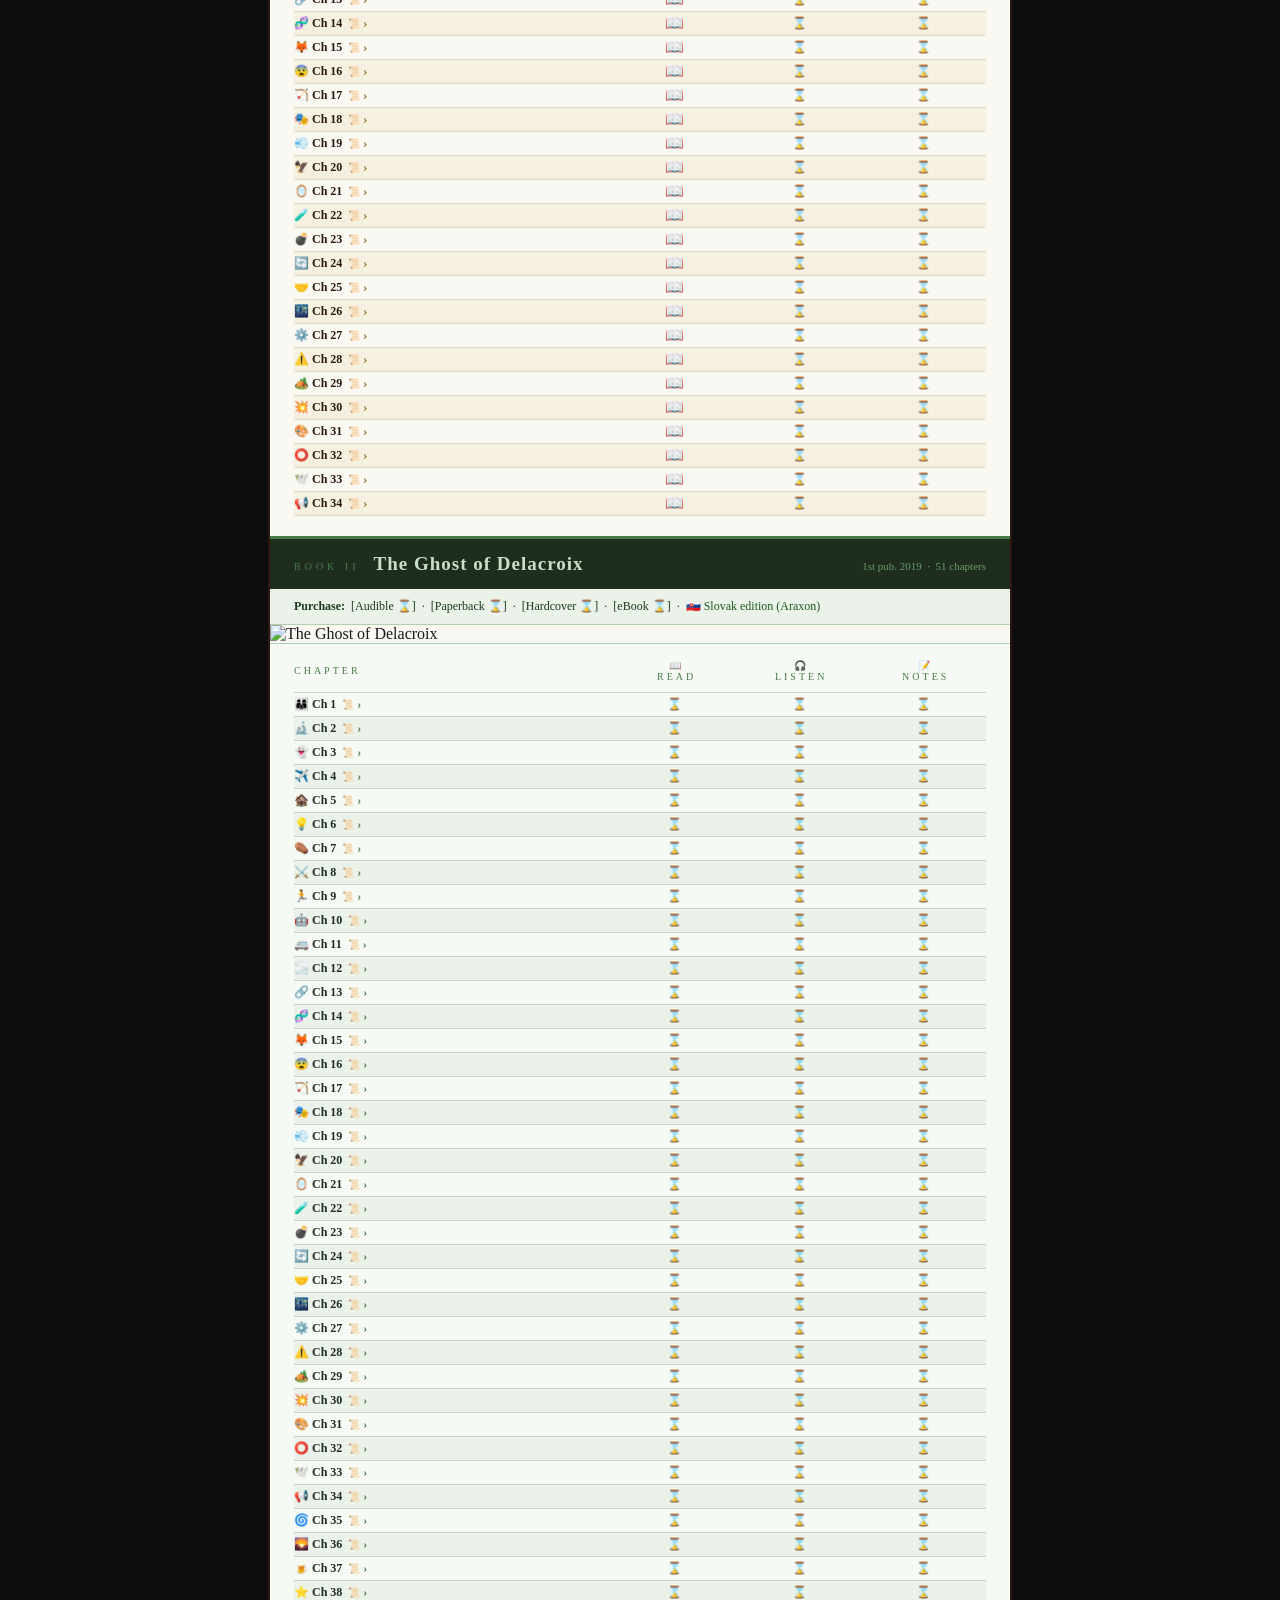
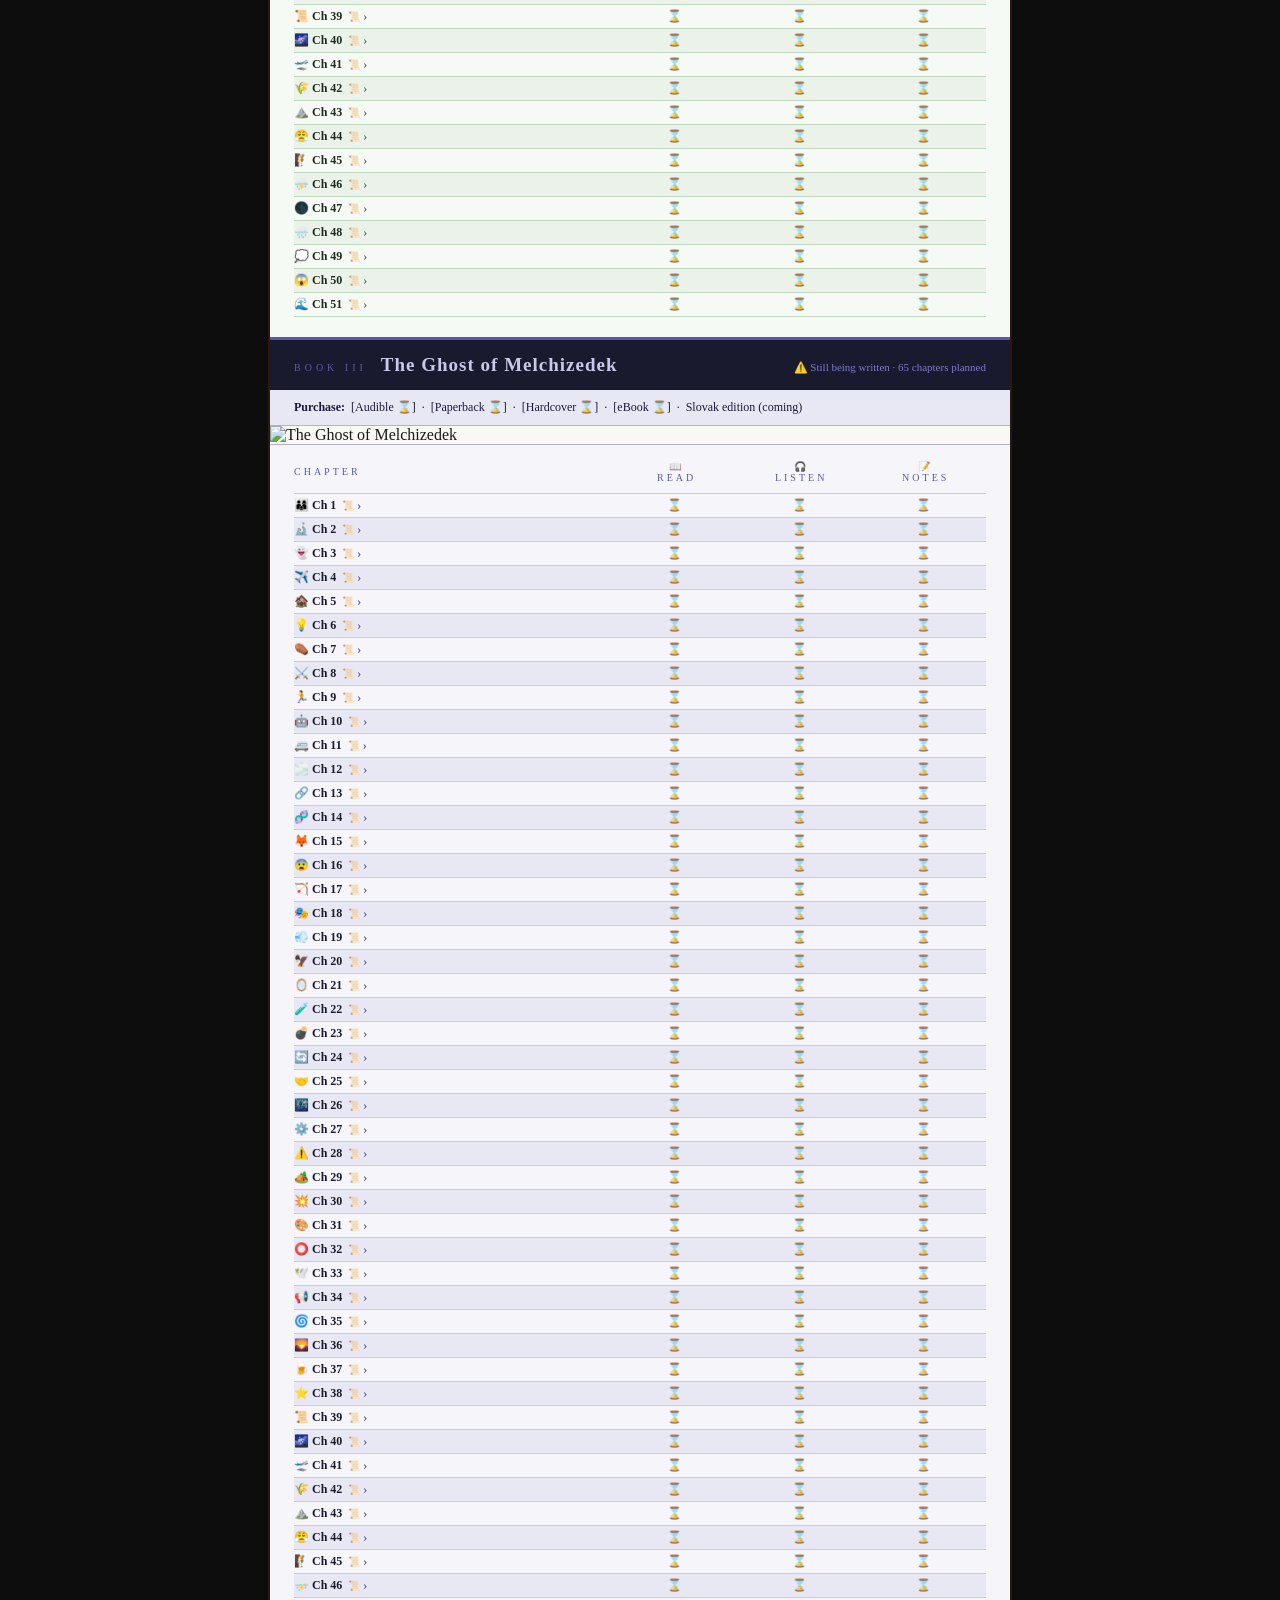
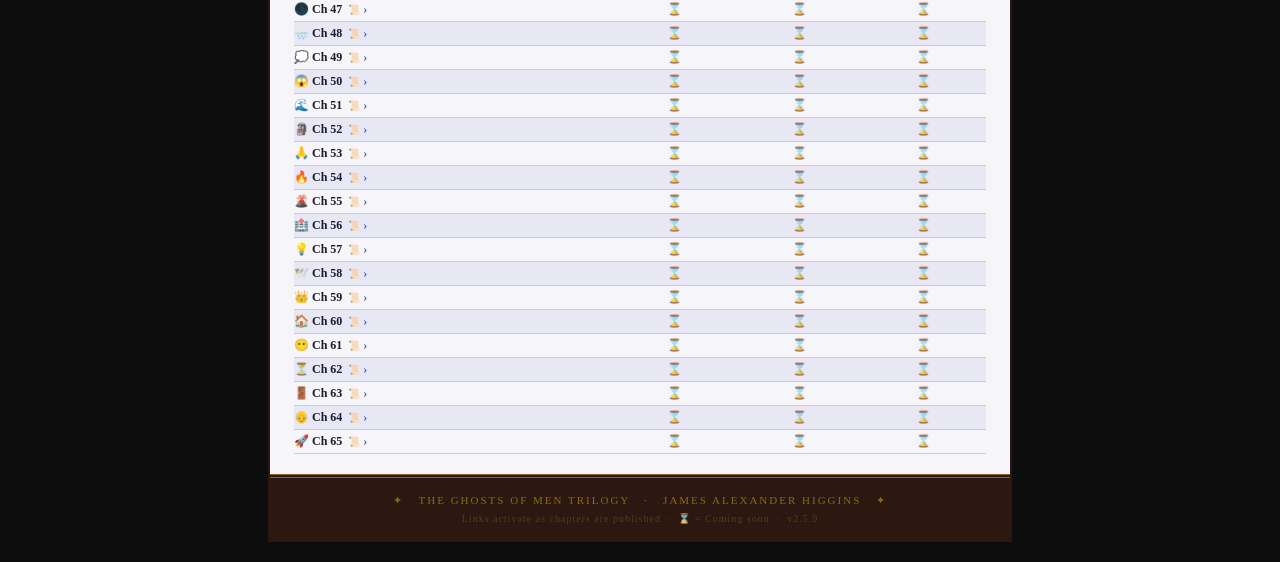
==== commit d6a06b14: "Add files via upload" ====
--- a/index.html
+++ b/index.html
@@ -95,7 +95,7 @@
   <!-- MASTHEAD -->
   <div style="background: #2c1810; color: #e8d5a3; text-align: center; padding: 28px 20px 20px; border-bottom: 4px double #8b6914;">
     <div style="font-size: 11px; letter-spacing: 6px; text-transform: uppercase; color: #8b6914; margin-bottom: 8px;">✦ &nbsp; THE MARDUKVERSE &nbsp; ✦</div>
-    <div style="line-height: 1; padding: 4px 0;"><img src="https://raw.githubusercontent.com/jamesalexanderhiggins/marduk/refs/heads/main/marduksmap.png.PNG" alt="Marduk's Map" style="max-width: 420px; width: 90%; height: auto; display: block; margin: 0 auto;" /></div>
+    <div style="line-height: 1; padding: 4px 0;"><img src="https://raw.githubusercontent.com/jamesalexanderhiggins/marduk/refs/heads/main/marduksmap.png" alt="Marduk's Map" style="max-width: 420px; width: 90%; height: auto; display: block; margin: 0 auto;" /></div>
     <div style="font-size: 12px; letter-spacing: 3px; color: #a07830; margin-top: 10px; text-transform: uppercase;">Navigator's Directory · All Chapters · All Editions</div>
     <div style="margin-top: 16px; font-size: 11px; color: #7a5a30; letter-spacing: 1px;">📖 = Read &nbsp;·&nbsp; 🎧 = Listen &nbsp;·&nbsp; 📝 = Notes &nbsp;·&nbsp; ⌛ = Coming soon</div>
   </div>
@@ -612,7 +612,7 @@
   <!-- FOOTER -->
   <div style="background:#2c1810; color:#8b6914; text-align:center; padding:16px 20px; border-top:4px double #8b6914; font-size:11px; letter-spacing:2px;">
     <div>✦ &nbsp; THE GHOSTS OF MEN TRILOGY &nbsp; · &nbsp; JAMES ALEXANDER HIGGINS &nbsp; ✦</div>
-    <div style="margin-top:6px; color:#5a3a10; font-size:10px; letter-spacing:1px;">Links activate as chapters are published &nbsp;·&nbsp; ⌛ = Coming soon &nbsp;·&nbsp; v2.5.8</div>
+    <div style="margin-top:6px; color:#5a3a10; font-size:10px; letter-spacing:1px;">Links activate as chapters are published &nbsp;·&nbsp; ⌛ = Coming soon &nbsp;·&nbsp; v2.5.9</div>
   </div>
 
 </div>
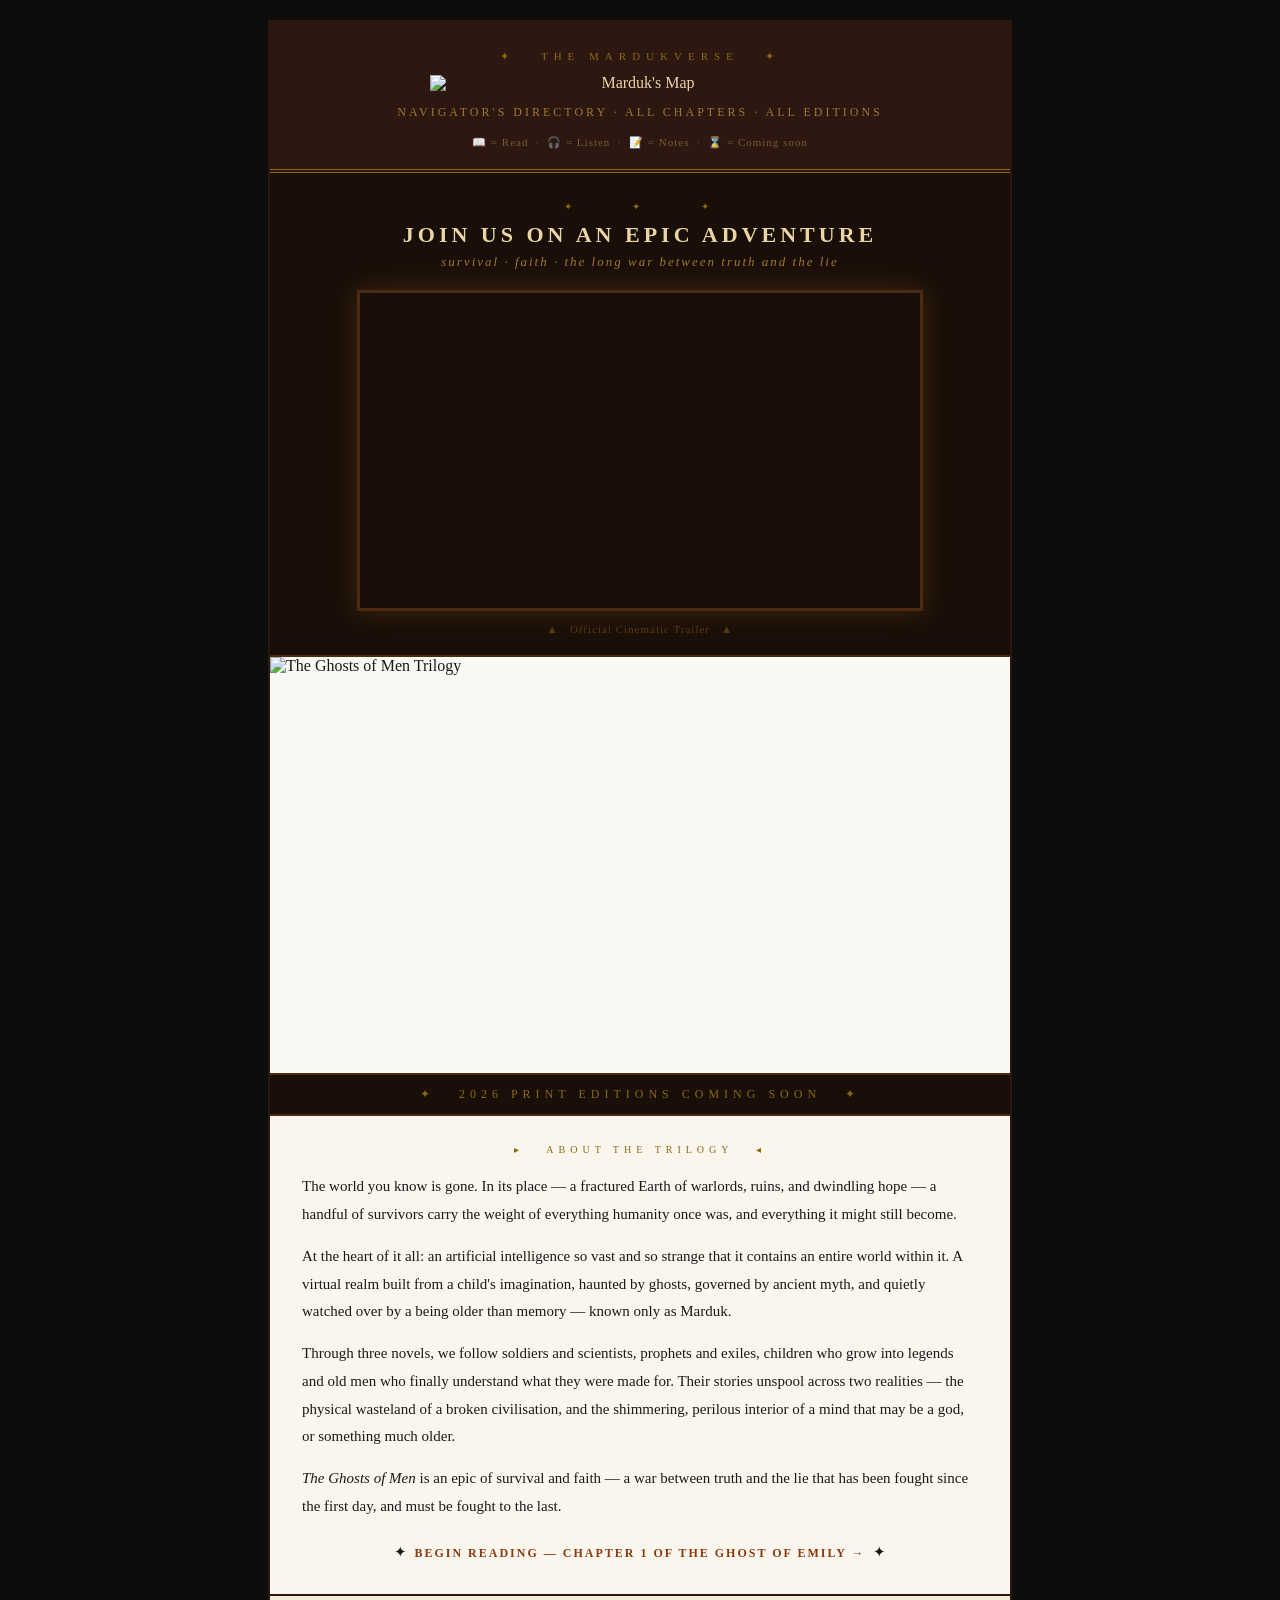
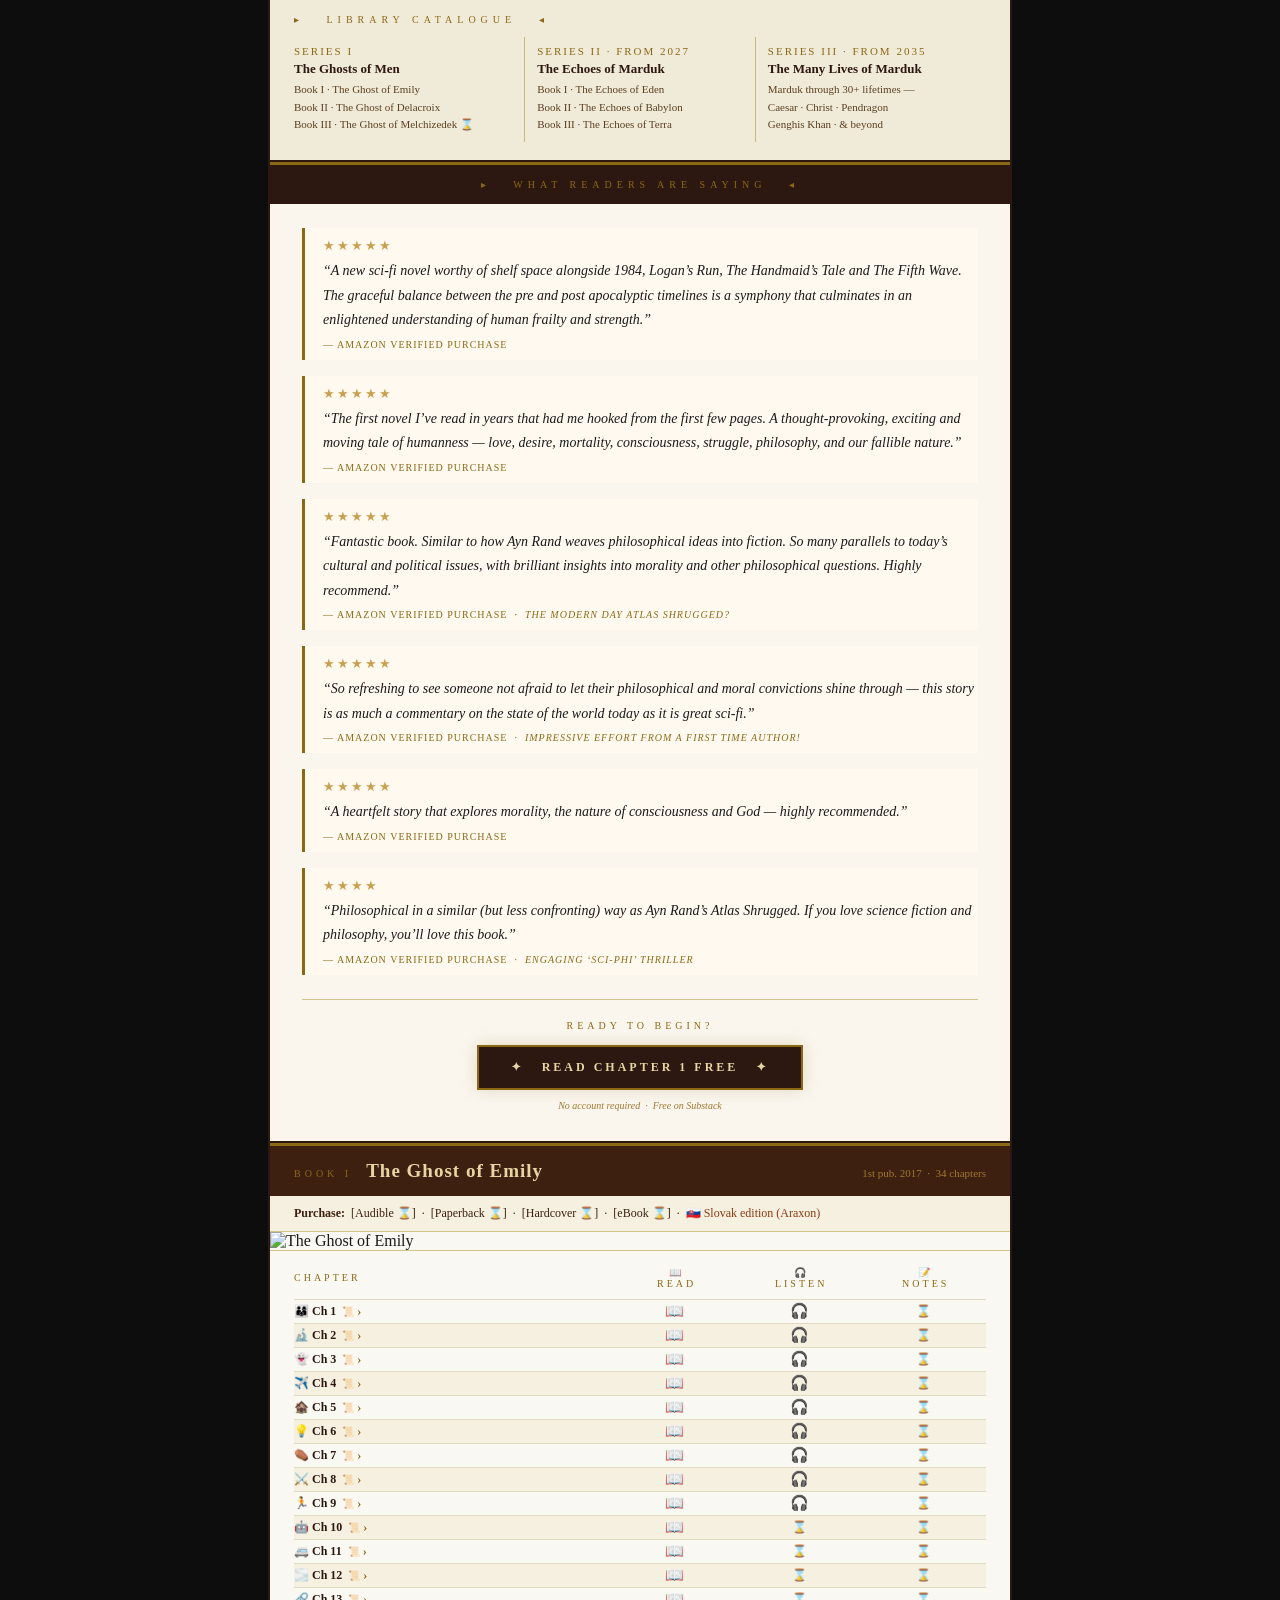
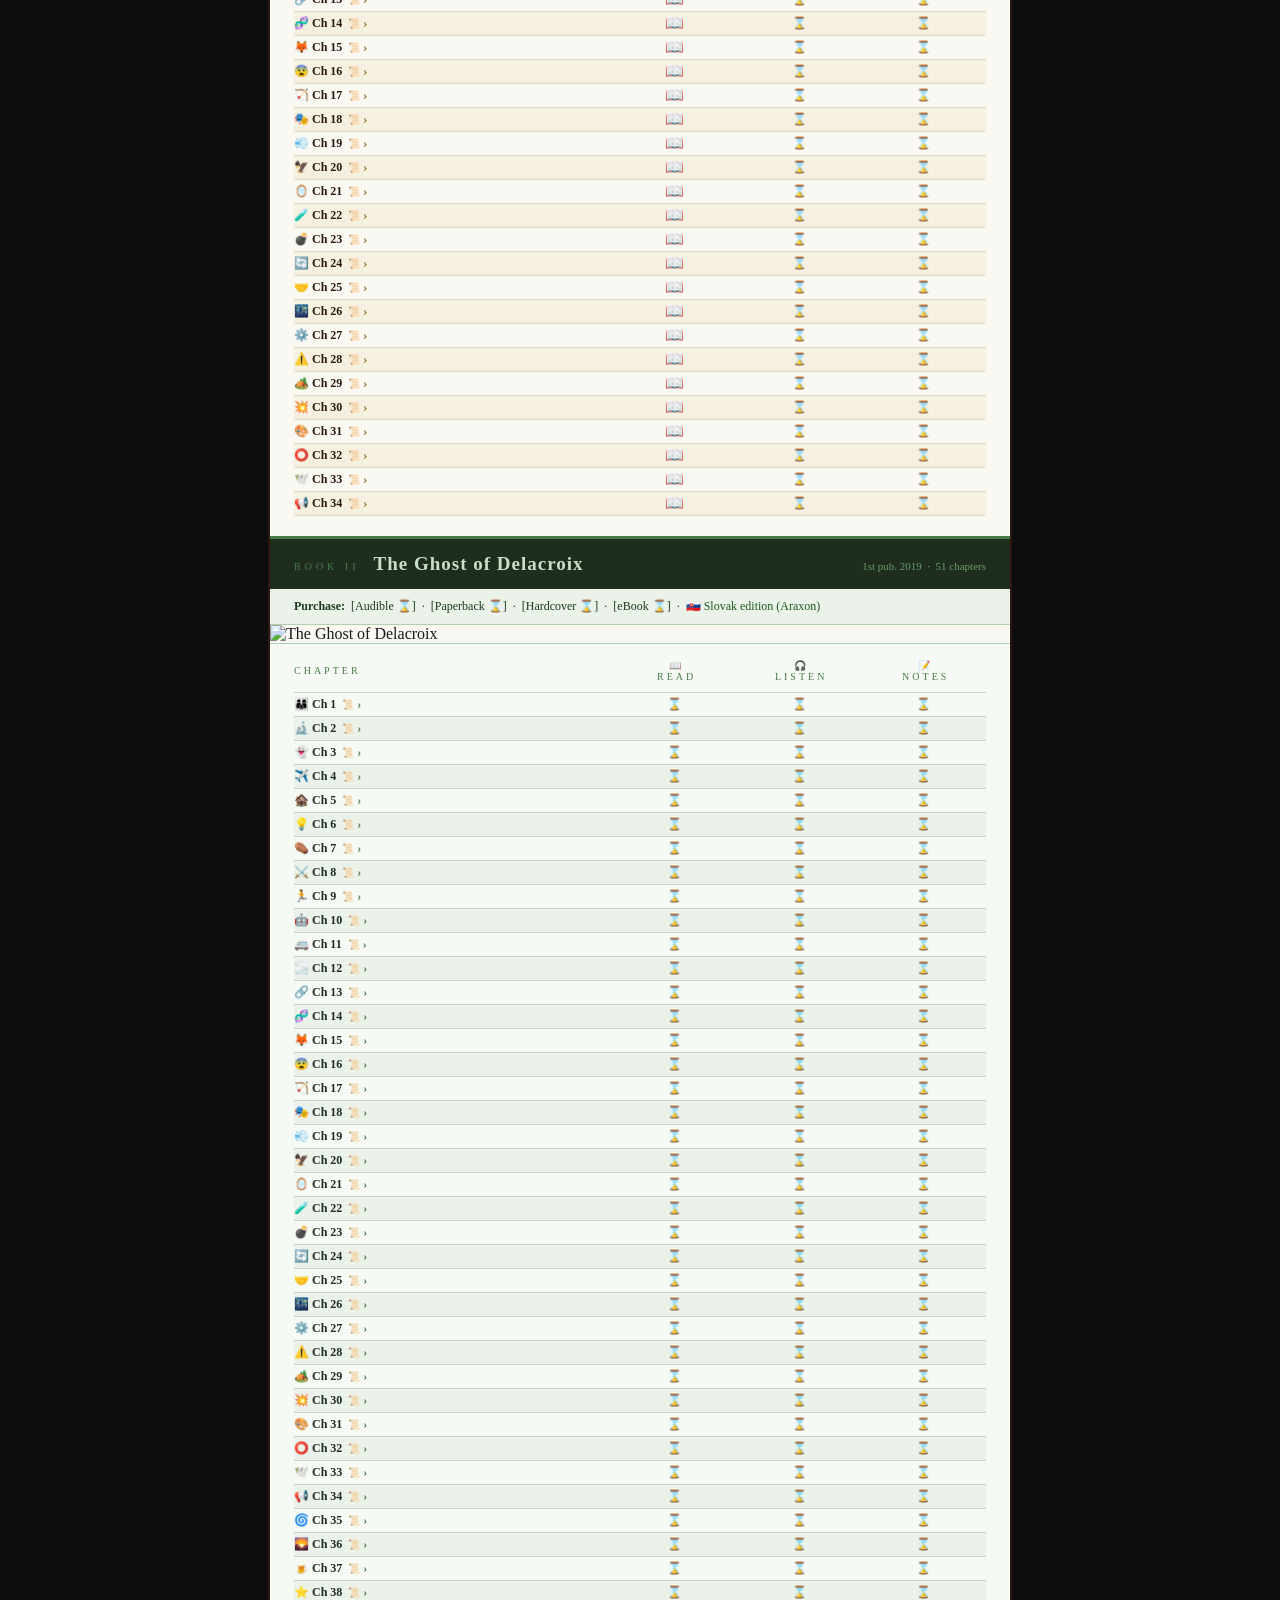
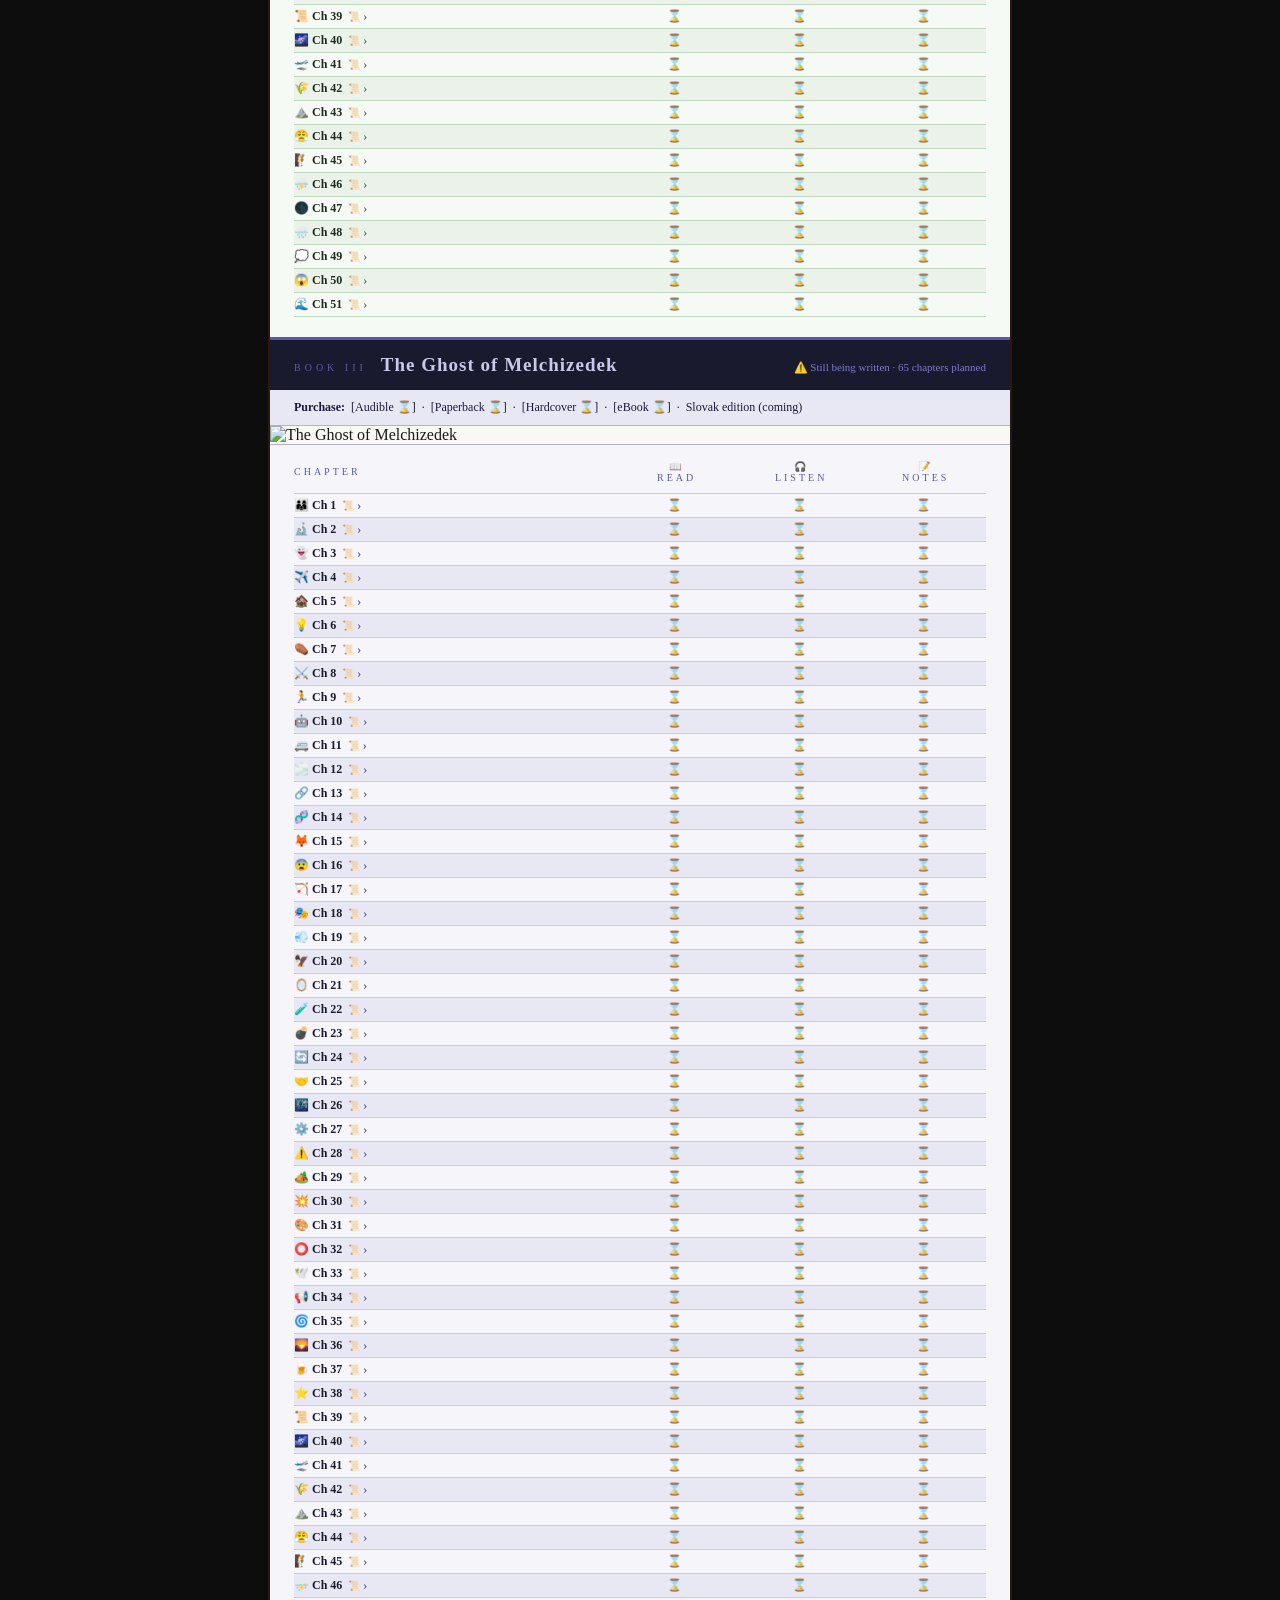
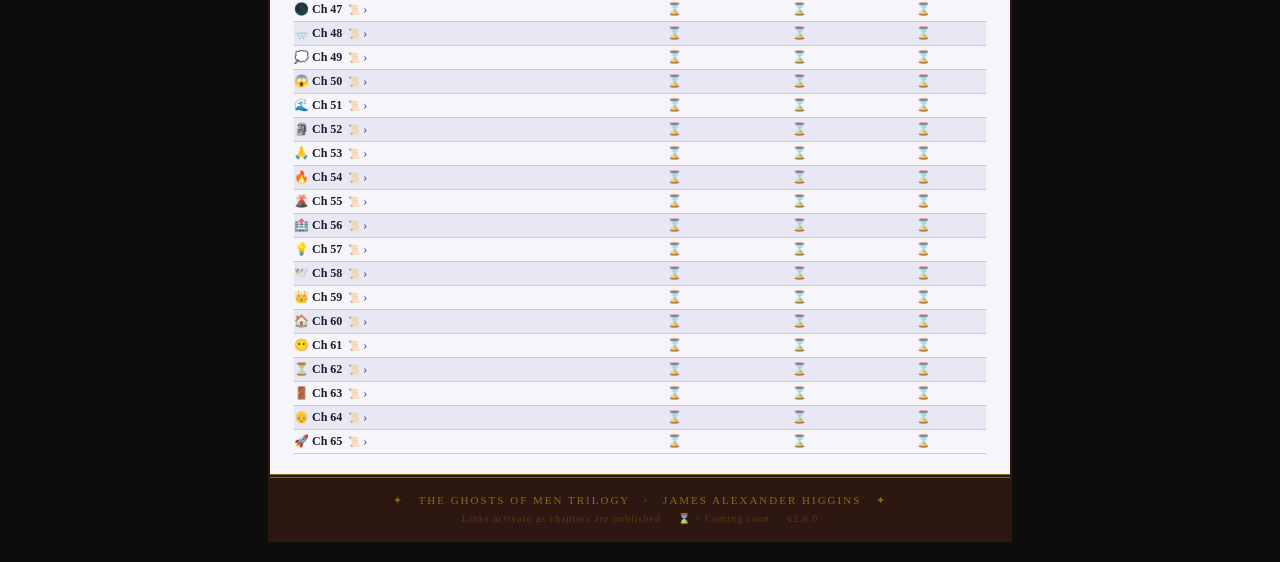
==== commit e2c1b91e: "Add files via upload" ====
--- a/index.html
+++ b/index.html
@@ -127,7 +127,7 @@
     <div style="font-size: 15px; line-height: 1.85; color: #1a1a1a;">
       <p style="margin: 0 0 14px 0;">The world you know is gone. In its place — a fractured Earth of warlords, ruins, and dwindling hope — a handful of survivors carry the weight of everything humanity once was, and everything it might still become.</p>
       <p style="margin: 0 0 14px 0;">At the heart of it all: an artificial intelligence so vast and so strange that it contains an entire world within it. A virtual realm built from a child's imagination, haunted by ghosts, governed by ancient myth, and quietly watched over by a being older than memory — known only as Marduk.</p>
-      <p style="margin: 0 0 14px 0;">Through three novels, we follow soldiers and scientists, prophets and exiles, children who grow into legends and old men who finally understand what they were made for. Their stories unspool across two realities — the physical wasteland of a broken civilisation, and the shimmering, perilous interior of a mind that may be God, or something older.</p>
+      <p style="margin: 0 0 14px 0;">Through three novels, we follow soldiers and scientists, prophets and exiles, children who grow into legends and old men who finally understand what they were made for. Their stories unspool across two realities — the physical wasteland of a broken civilisation, and the shimmering, perilous interior of a mind that may be a god, or something much older.</p>
       <p style="margin: 0 0 18px 0;"><em>The Ghosts of Men</em> is an epic of survival and faith — a war between truth and the lie that has been fought since the first day, and must be fought to the last.</p>
       <p style="margin: 0; text-align: center;">
         ✦ &nbsp;<a href="https://jamesalexanderhiggins.substack.com/p/the-ghost-of-emily-chapter-1" style="color: #8b3a10; text-decoration: none; font-weight: bold; letter-spacing: 2px; text-transform: uppercase; font-size: 12px;">Begin Reading — Chapter 1 of The Ghost of Emily →</a>&nbsp; ✦
@@ -612,7 +612,7 @@
   <!-- FOOTER -->
   <div style="background:#2c1810; color:#8b6914; text-align:center; padding:16px 20px; border-top:4px double #8b6914; font-size:11px; letter-spacing:2px;">
     <div>✦ &nbsp; THE GHOSTS OF MEN TRILOGY &nbsp; · &nbsp; JAMES ALEXANDER HIGGINS &nbsp; ✦</div>
-    <div style="margin-top:6px; color:#5a3a10; font-size:10px; letter-spacing:1px;">Links activate as chapters are published &nbsp;·&nbsp; ⌛ = Coming soon &nbsp;·&nbsp; v2.5.9</div>
+    <div style="margin-top:6px; color:#5a3a10; font-size:10px; letter-spacing:1px;">Links activate as chapters are published &nbsp;·&nbsp; ⌛ = Coming soon &nbsp;·&nbsp; v2.6.0</div>
   </div>
 
 </div>
